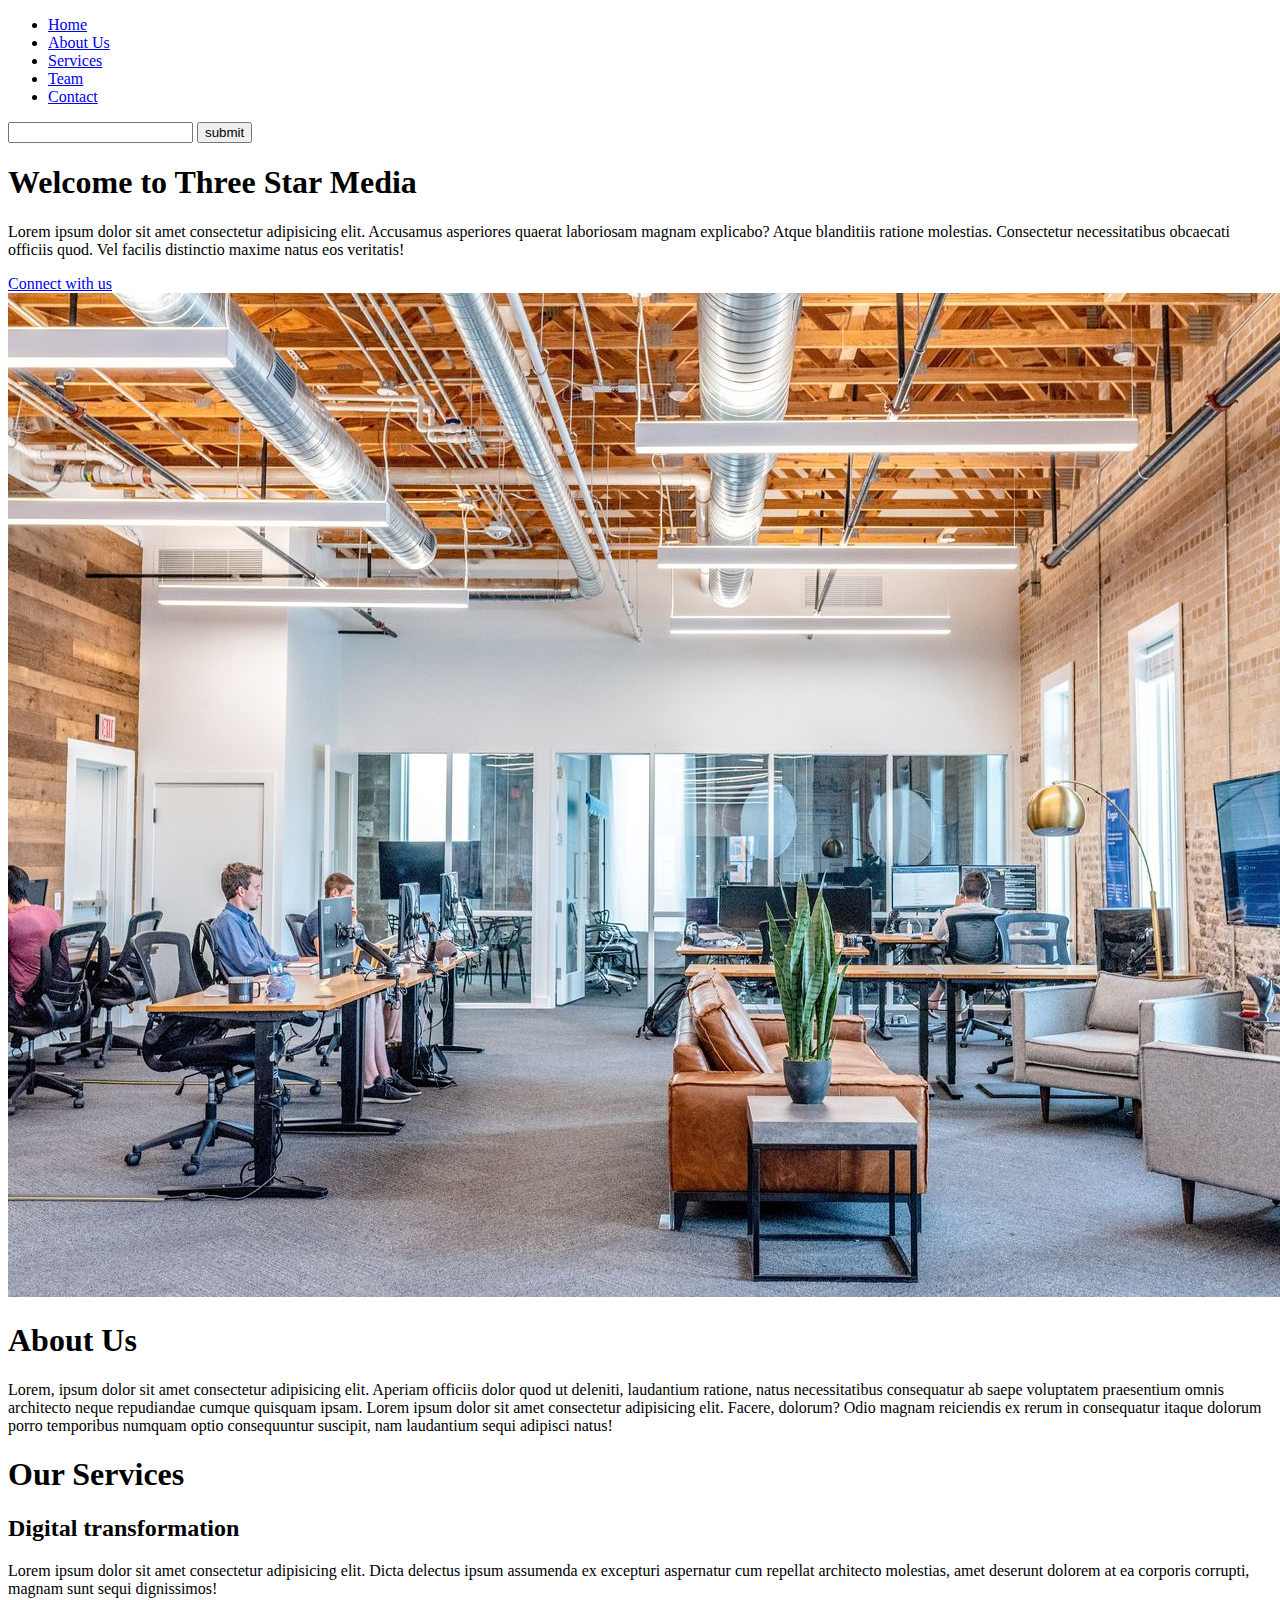
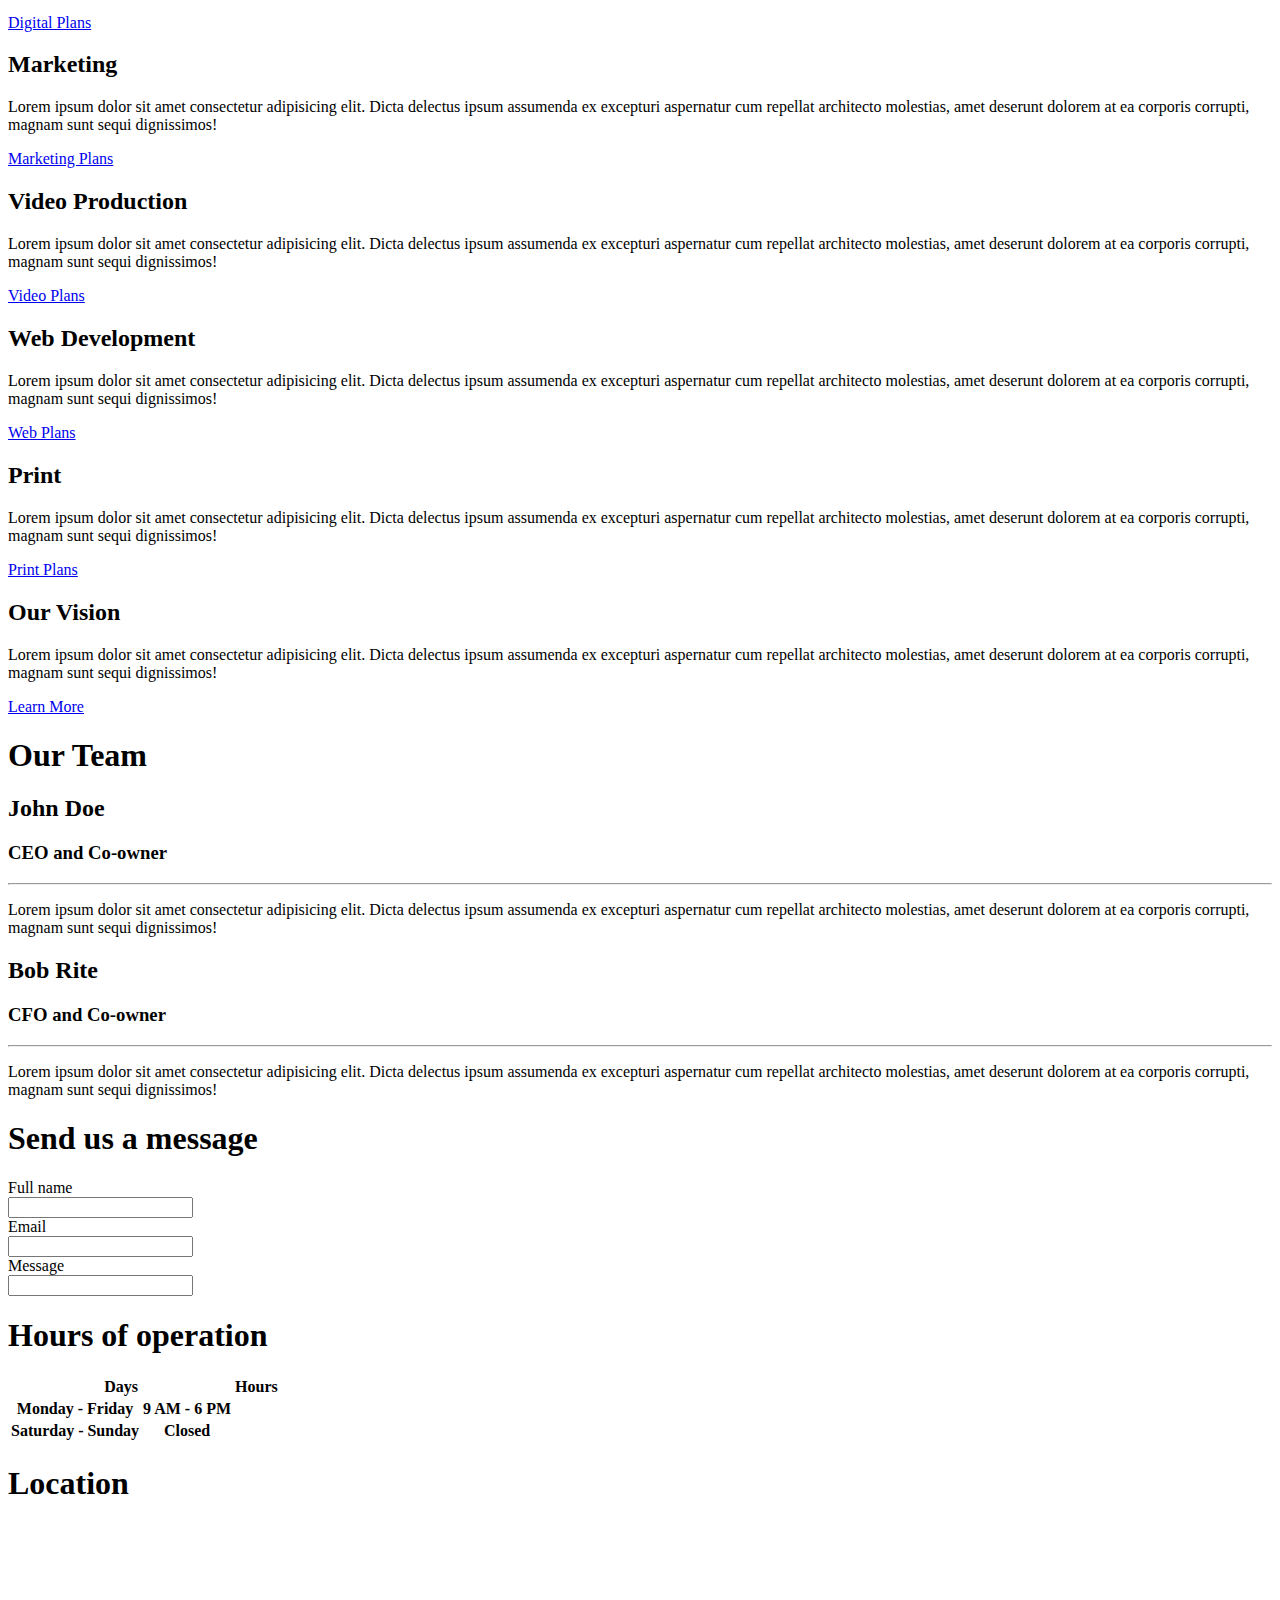
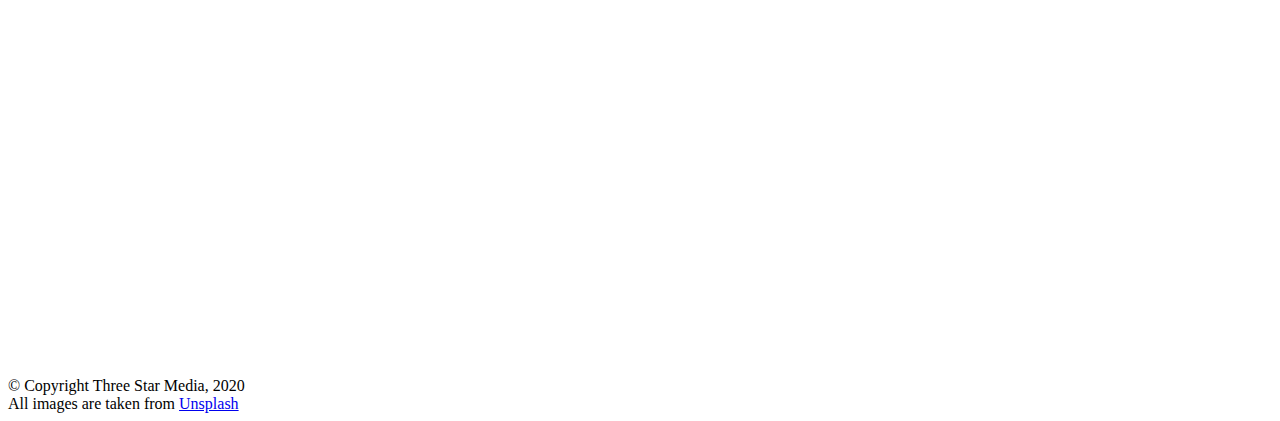
==== final-project/index.html @ 9157e0e3 "Adds map" ====
<!DOCTYPE html>
<html lang="en">
<head>
    <meta charset="UTF-8">
    <meta http-equiv="X-UA-Compatible" content="IE=edge">
    <meta name="viewport" content="width=device-width, initial-scale=1.0">
    <title>Three Star Media</title>
</head>
<link rel="stylesheet" href="css/main.css">
<body>
    <div class="container">
    <header>
        <nav>
            <ul>
                <li>
                    <a href="index.html">Home</a>
                    </li>
                <li>
                    <a href="#about">About Us</a>
                    </li>
                <li>
                    <a href="#service">Services</a>
                </li>
                <li>
                    <a href="#team">Team</a>
                </li>
                <li>
                    <a href="#contact">Contact</a>
                    </li>
            </ul>
        </nav>
        <div class="search">
            <input type="search" name="search" id="">
            <input type="button" value="submit">
        </div>
        <div class="banner">
            <h1>
                Welcome to Three Star Media
            </h1>
            <p>Lorem ipsum dolor sit amet consectetur adipisicing elit. Accusamus asperiores quaerat laboriosam magnam explicabo? Atque blanditiis ratione molestias. Consectetur necessitatibus obcaecati officiis quod. Vel facilis distinctio maxime natus eos veritatis!</p>
            <a href="connect">Connect with us</a>
            <img src="img/main-banner.jpg" alt="A picture of our office">
        </div>
        </header>
        <main>
            <section id="about">
                <h1>
                    About Us
                </h1>
                <p>
                    Lorem, ipsum dolor sit amet consectetur adipisicing elit. Aperiam officiis dolor quod ut deleniti, laudantium ratione, natus necessitatibus consequatur ab saepe voluptatem praesentium omnis architecto neque repudiandae cumque quisquam ipsam.
                    
                    Lorem ipsum dolor sit amet consectetur adipisicing elit. Facere, dolorum? Odio magnam reiciendis ex rerum in consequatur itaque dolorum porro temporibus numquam optio consequuntur suscipit, nam laudantium sequi adipisci natus!
                </p>
            </section>
            <section id="service">
                <h1>
                    Our Services
                </h1>
                <section id="digital">
                <h2>
                    Digital transformation
                </h2>
                <p>
                    Lorem ipsum dolor sit amet consectetur adipisicing elit. Dicta delectus ipsum assumenda ex excepturi aspernatur cum repellat architecto molestias, amet deserunt dolorem at ea corporis corrupti, magnam sunt sequi dignissimos!
                </p>
                <a href="digital.html">Digital Plans</a>
            </section>
            <section id="marketing">
                <h2>
                    Marketing
                </h2>
                <p>
                    Lorem ipsum dolor sit amet consectetur adipisicing elit. Dicta delectus ipsum assumenda ex excepturi aspernatur cum repellat architecto molestias, amet deserunt dolorem at ea corporis corrupti, magnam sunt sequi dignissimos!
                </p>
                <a href="marketing.html">Marketing Plans</a>
            </section>
            <section id="video">
                <h2>
                    Video Production
                </h2>
                <p>
                    Lorem ipsum dolor sit amet consectetur adipisicing elit. Dicta delectus ipsum assumenda ex excepturi aspernatur cum repellat architecto molestias, amet deserunt dolorem at ea corporis corrupti, magnam sunt sequi dignissimos!
                </p>
                <a href="video.html">Video Plans</a>
            </section>
            <section id="web">
                <h2>
                    Web Development
                </h2>
                <p>
                    Lorem ipsum dolor sit amet consectetur adipisicing elit. Dicta delectus ipsum assumenda ex excepturi aspernatur cum repellat architecto molestias, amet deserunt dolorem at ea corporis corrupti, magnam sunt sequi dignissimos!
                </p>
                <a href="web.html">Web Plans</a>
                <section id="print">
                    <h2>
                        Print
                    </h2>
                    <p>
                        Lorem ipsum dolor sit amet consectetur adipisicing elit. Dicta delectus ipsum assumenda ex excepturi aspernatur cum repellat architecto molestias, amet deserunt dolorem at ea corporis corrupti, magnam sunt sequi dignissimos!
                    </p>
                    <a href="print.html">Print Plans</a>
                    <section id="vision">
                        <h2>
                            Our Vision
                        </h2>
                        <p>
                            Lorem ipsum dolor sit amet consectetur adipisicing elit. Dicta delectus ipsum assumenda ex excepturi aspernatur cum repellat architecto molestias, amet deserunt dolorem at ea corporis corrupti, magnam sunt sequi dignissimos!
                        </p>
                        <a href="learn.html">Learn More</a>
                        <section id="team">
                            <h1>
                                Our Team
                            </h1>
                            <section id="CEO">
                            <h2>
                                John Doe
                            </h2>
                            <h3>
                                CEO and Co-owner
                            </h3>
                            <hr>
                            <p>
                                Lorem ipsum dolor sit amet consectetur adipisicing elit. Dicta delectus ipsum assumenda ex excepturi aspernatur cum repellat architecto molestias, amet deserunt dolorem at ea corporis corrupti, magnam sunt sequi dignissimos!
                            </p>
                            </section>
                            <section id="CFO">
                                <h2>
                                    Bob Rite
                                </h2>
                                <h3>
                                    CFO and Co-owner
                                </h3>
                                <hr>
                                <p>
                                    Lorem ipsum dolor sit amet consectetur adipisicing elit. Dicta delectus ipsum assumenda ex excepturi aspernatur cum repellat architecto molestias, amet deserunt dolorem at ea corporis corrupti, magnam sunt sequi dignissimos!
                                </p>
                        </section>
                </section>
                <section id="contact">
                    <h1>
                        Send us a message
                    </h1>
                    <form action="contact.html" method="get">
                        <div>
                            <label for="fullname">Full name</label>
                            <br>
                            <input class="name" type="text" name="fullname" id="fullname" required>
                        </div>
                        <div>
                            <label for="email">Email</label>
                            <br>
                            <input class="email" type="email" name="youremail" id="email" required>
                        </div>
                        <div>
                            <label for="message">Message</label>
                            <br>
                            <input class="message" type="text" name="message" id="message">
                        </div>
                        </form>  
                </section>
                <section>
                    <div class="operation">
                    <h1>
                        Hours of operation
                    </h1>
                    <table>
                        <thead>
                            <tr>
                                <th colspan="2">Days</th>
                                <th rowspan="2">Hours</th>
                            </tr>
                        </thead>
                        <tbody>
                            <tr>
                                <th>Monday - Friday</th>
                                <th>9 AM - 6 PM</th>
                            </tr>
                            <tr>
                                <th>Saturday - Sunday</th>
                                <th>Closed</th>
                            </tr>
                        </tbody>
                    </table>
                    </div>
                </section>
                <section>
                    <div class="location">
                    <h1>
                        Location
                    </h1>
                    <div class="map">
                        <iframe src="https://www.google.com/maps/embed?pb=!1m18!1m12!1m3!1d11215.778950128877!2d-75.77244626044919!3d45.3499278!2m3!1f0!2f0!3f0!3m2!1i1024!2i768!4f13.1!3m3!1m2!1s0x4cce0718cc4a6ad7%3A0xc6cc467725843e2b!2sAlgonquin%20College%20Ottawa%20Campus!5e0!3m2!1sen!2sca!4v1680029741492!5m2!1sen!2sca" width="600" height="450" style="border:0;" allowfullscreen="" loading="lazy" referrerpolicy="no-referrer-when-downgrade"></iframe>
                    </div> 
                </div>
                </section>
            </section>
        </main>
</div>
</body>
<footer>
    &copy; Copyright Three Star Media, 2020
    <br>
    All images are taken from <a href="unsplash.com">Unsplash</a>
</footer>
</html>
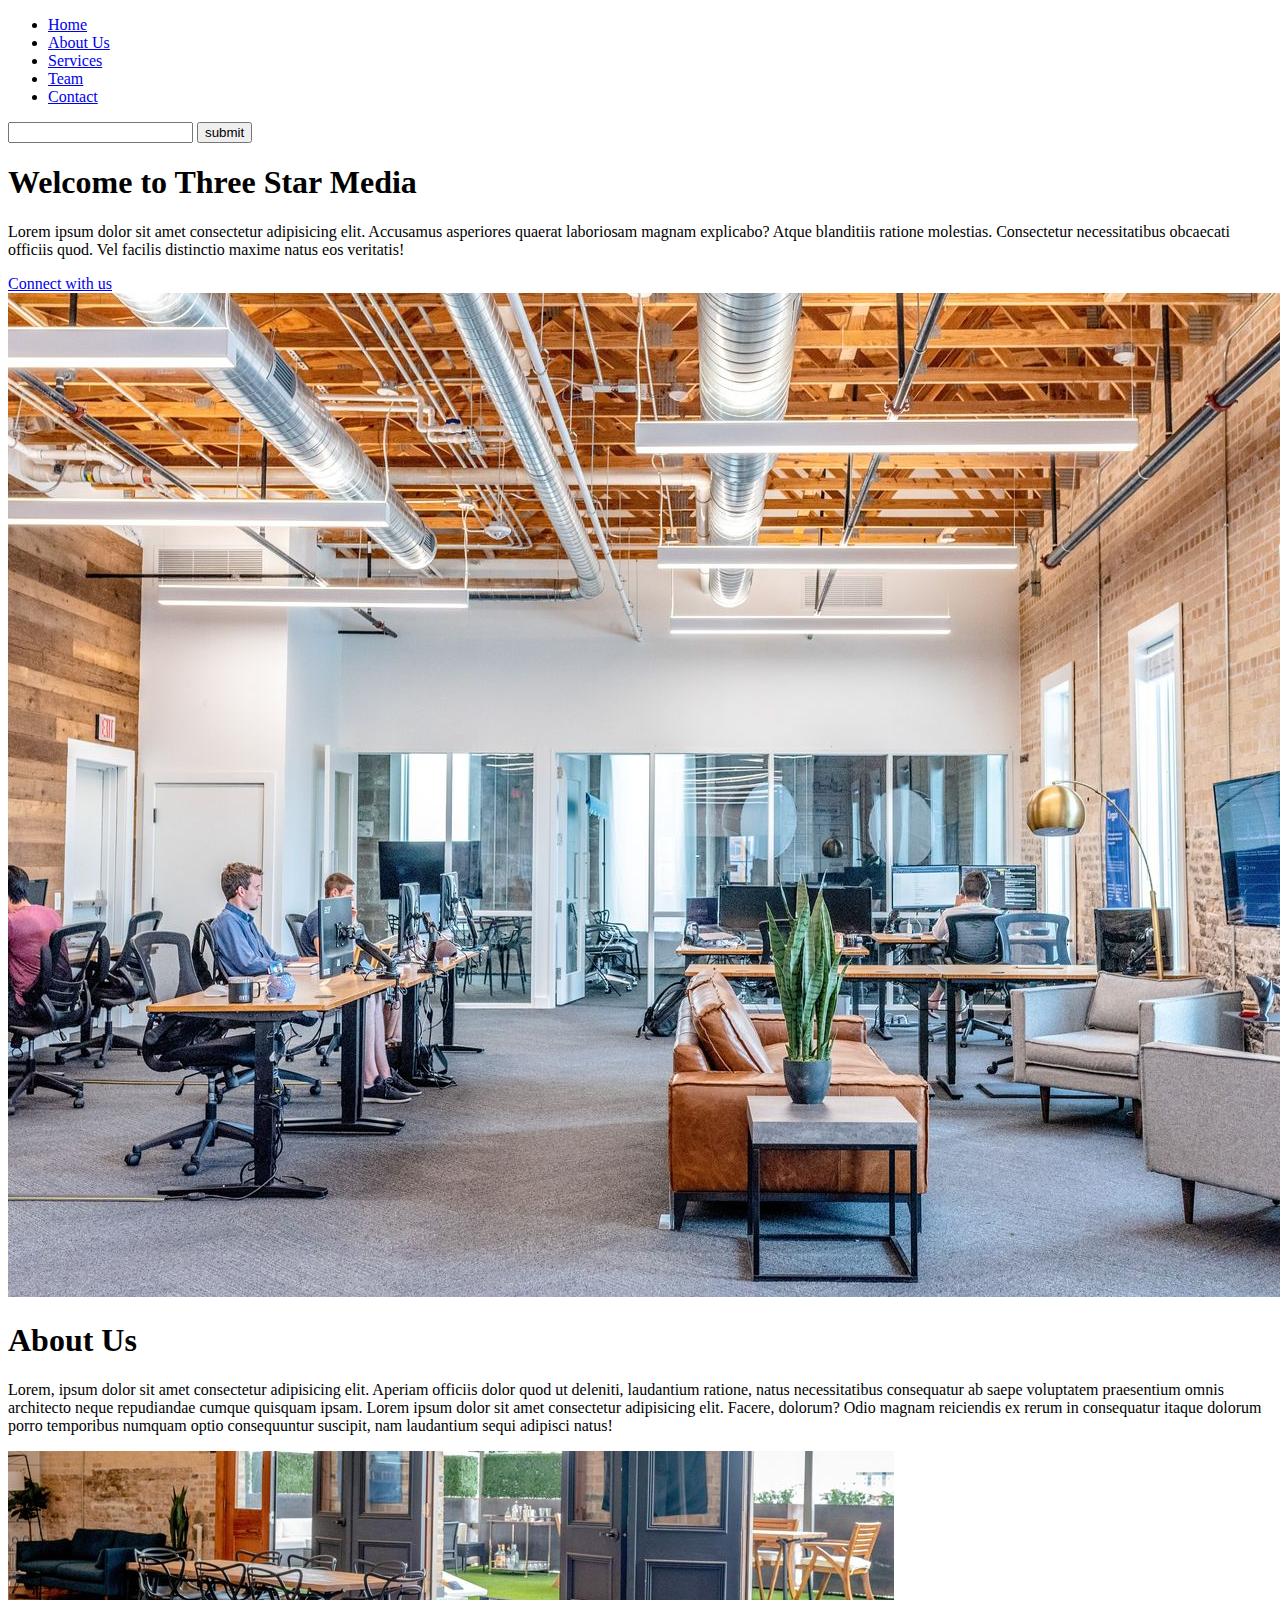
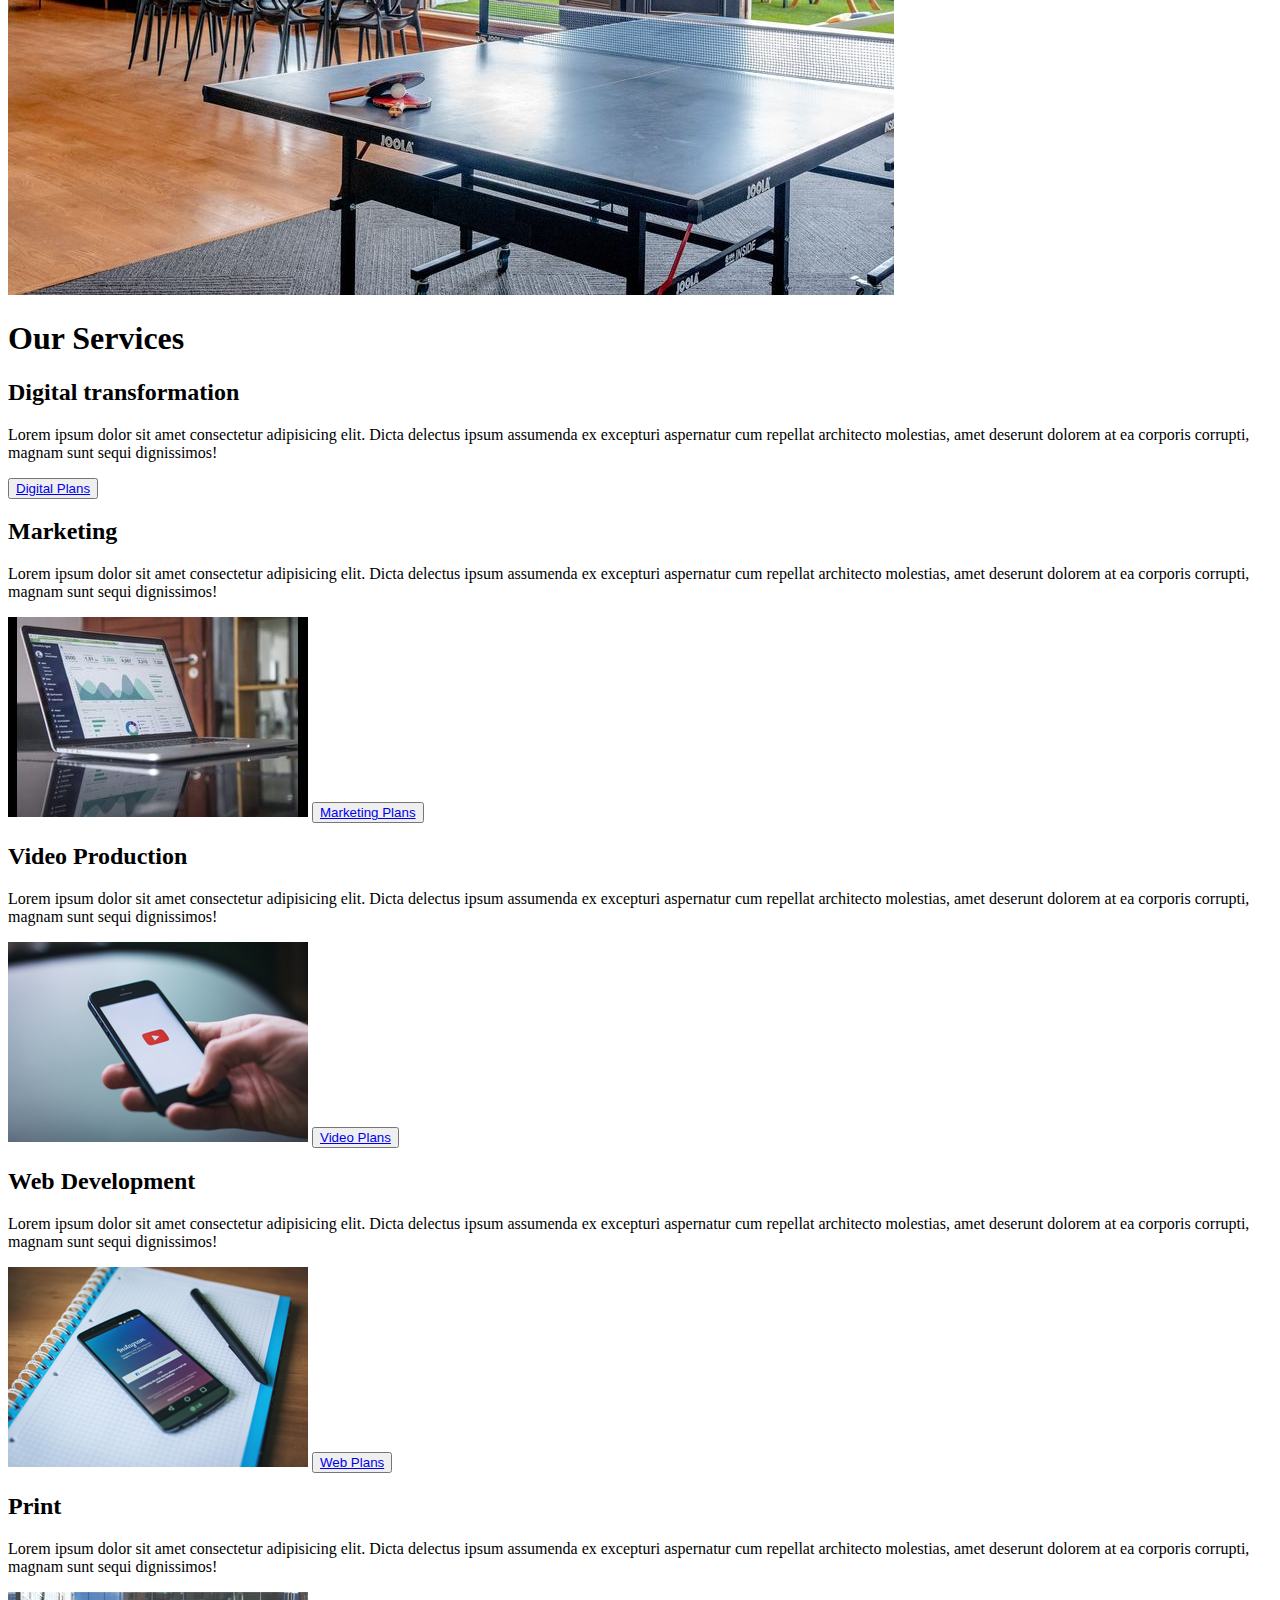
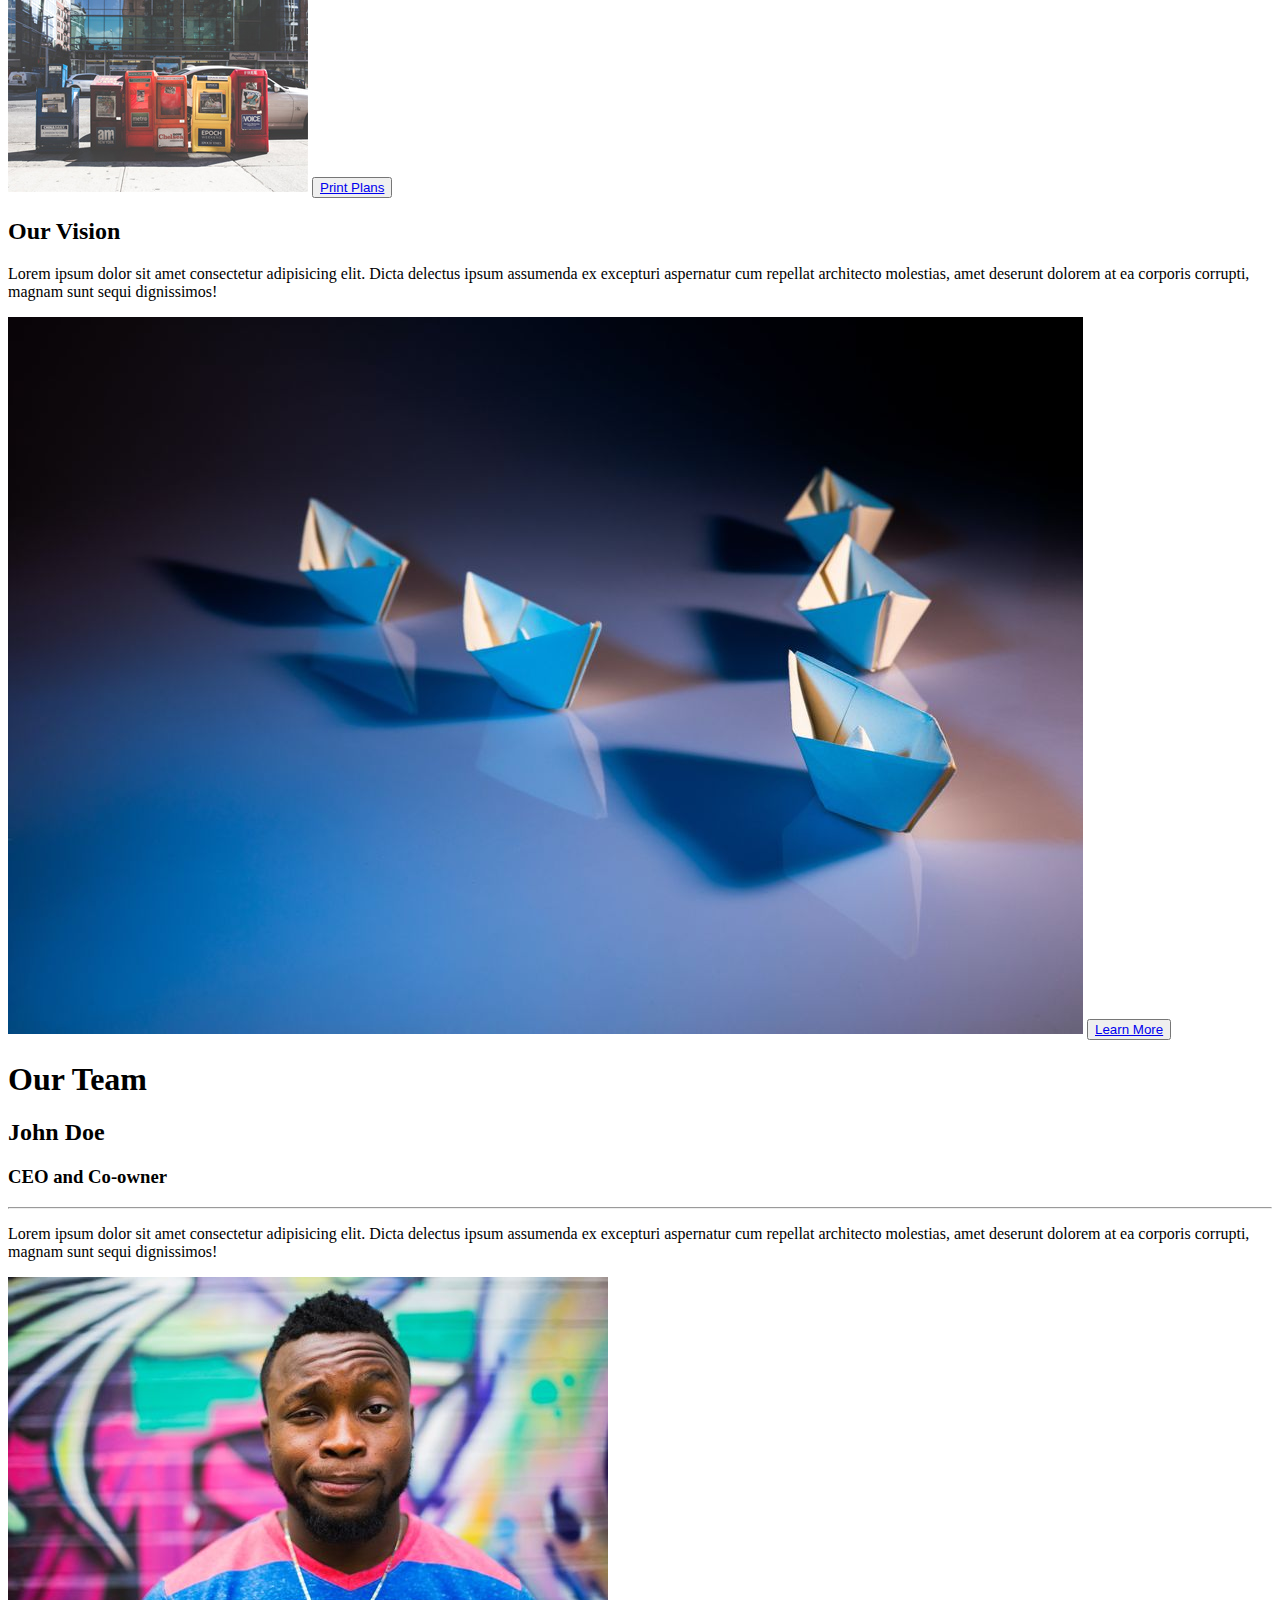
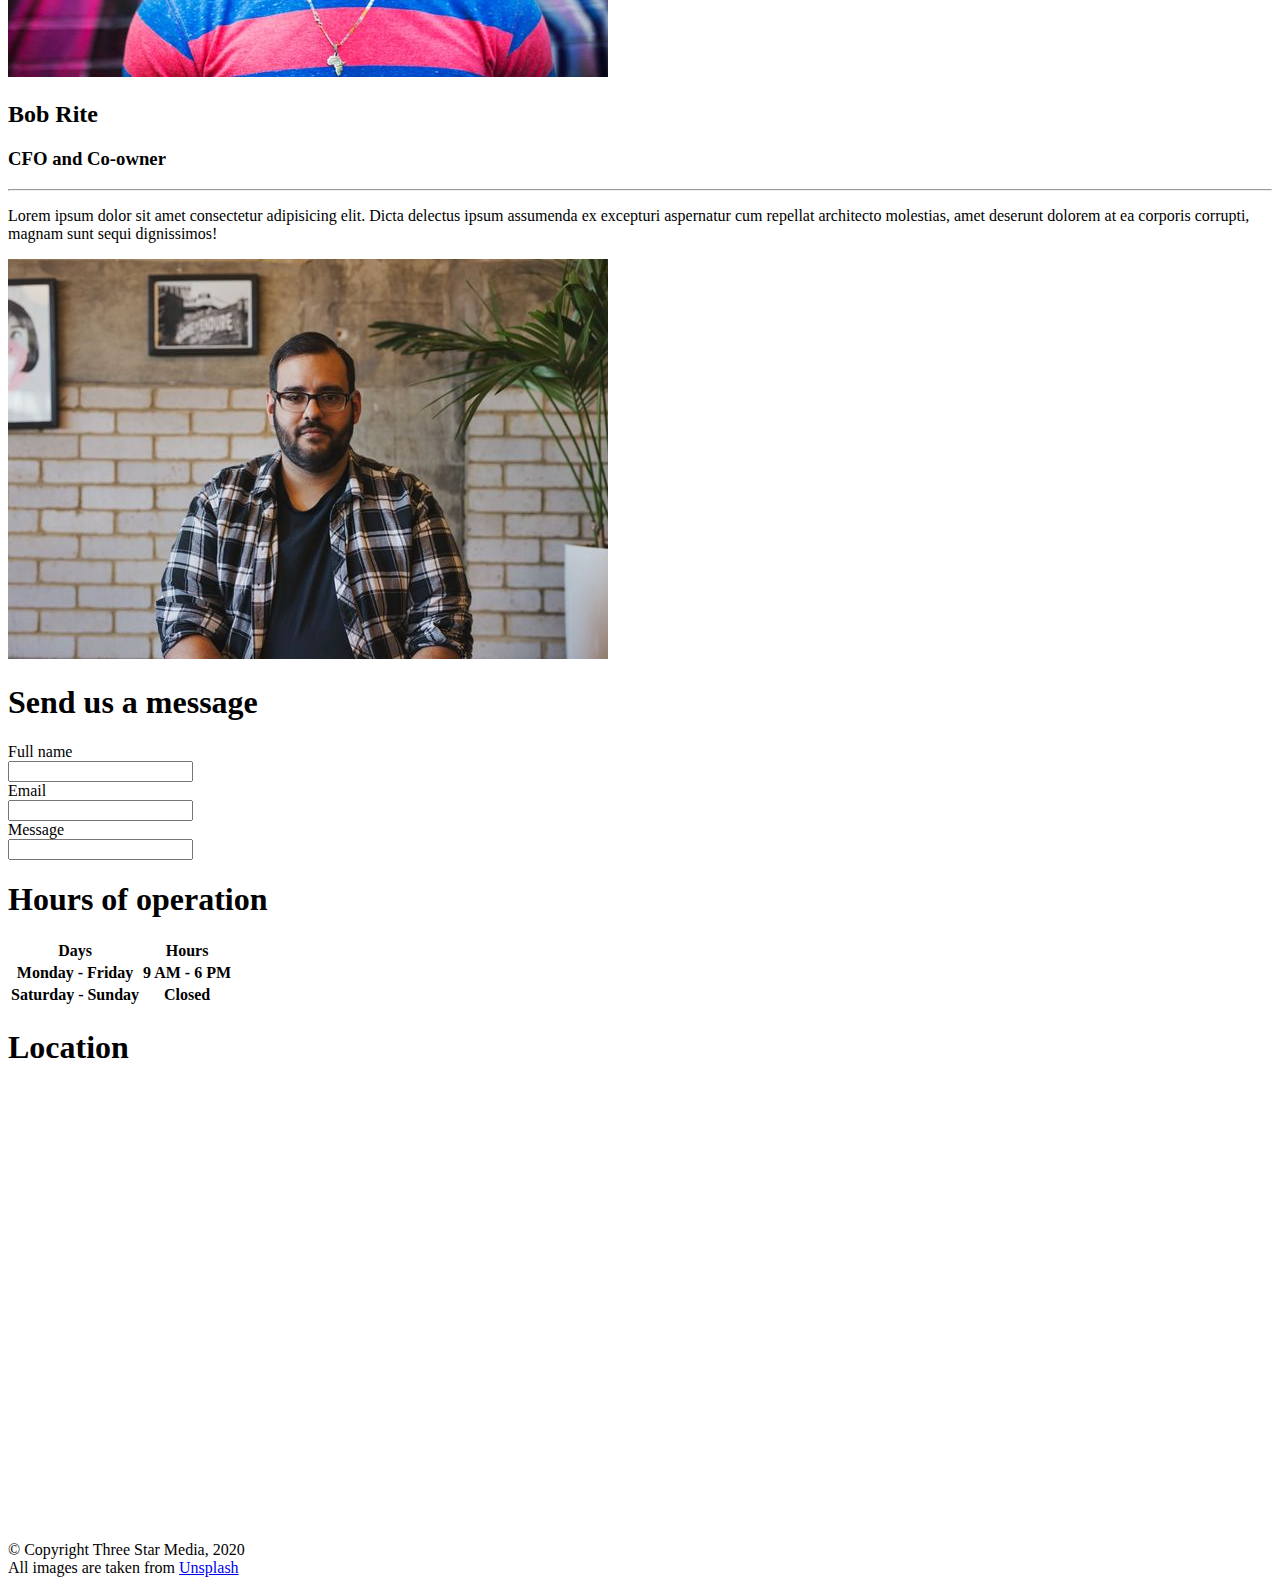
==== commit 87595361: "Adds images" ====
--- a/final-project/index.html
+++ b/final-project/index.html
@@ -52,6 +52,7 @@
                     
                     Lorem ipsum dolor sit amet consectetur adipisicing elit. Facere, dolorum? Odio magnam reiciendis ex rerum in consequatur itaque dolorum porro temporibus numquam optio consequuntur suscipit, nam laudantium sequi adipisci natus!
                 </p>
+                <img src="img/about-us.jpg" alt="About us">
             </section>
             <section id="service">
                 <h1>
@@ -64,7 +65,7 @@
                 <p>
                     Lorem ipsum dolor sit amet consectetur adipisicing elit. Dicta delectus ipsum assumenda ex excepturi aspernatur cum repellat architecto molestias, amet deserunt dolorem at ea corporis corrupti, magnam sunt sequi dignissimos!
                 </p>
-                <a href="digital.html">Digital Plans</a>
+                <button><a href="digital.html">Digital Plans</a></button>
             </section>
             <section id="marketing">
                 <h2>
@@ -73,7 +74,8 @@
                 <p>
                     Lorem ipsum dolor sit amet consectetur adipisicing elit. Dicta delectus ipsum assumenda ex excepturi aspernatur cum repellat architecto molestias, amet deserunt dolorem at ea corporis corrupti, magnam sunt sequi dignissimos!
                 </p>
-                <a href="marketing.html">Marketing Plans</a>
+                <img src="img/marketing.jpg" alt="marketing">
+                <button><a href="marketing.html">Marketing Plans</a></button>
             </section>
             <section id="video">
                 <h2>
@@ -82,7 +84,8 @@
                 <p>
                     Lorem ipsum dolor sit amet consectetur adipisicing elit. Dicta delectus ipsum assumenda ex excepturi aspernatur cum repellat architecto molestias, amet deserunt dolorem at ea corporis corrupti, magnam sunt sequi dignissimos!
                 </p>
-                <a href="video.html">Video Plans</a>
+                <img src="img/video.jpg" alt="video">
+                <button><a href="video.html">Video Plans</a></button>
             </section>
             <section id="web">
                 <h2>
@@ -91,7 +94,8 @@
                 <p>
                     Lorem ipsum dolor sit amet consectetur adipisicing elit. Dicta delectus ipsum assumenda ex excepturi aspernatur cum repellat architecto molestias, amet deserunt dolorem at ea corporis corrupti, magnam sunt sequi dignissimos!
                 </p>
-                <a href="web.html">Web Plans</a>
+                <img src="img/web.jpg" alt="web">
+                <button><a href="web.html">Web Plans</a></button>
                 <section id="print">
                     <h2>
                         Print
@@ -99,7 +103,8 @@
                     <p>
                         Lorem ipsum dolor sit amet consectetur adipisicing elit. Dicta delectus ipsum assumenda ex excepturi aspernatur cum repellat architecto molestias, amet deserunt dolorem at ea corporis corrupti, magnam sunt sequi dignissimos!
                     </p>
-                    <a href="print.html">Print Plans</a>
+                    <img src="img/print.jpg" alt="print">
+                    <button><a href="print.html">Print Plans</a></button>
                     <section id="vision">
                         <h2>
                             Our Vision
@@ -107,7 +112,8 @@
                         <p>
                             Lorem ipsum dolor sit amet consectetur adipisicing elit. Dicta delectus ipsum assumenda ex excepturi aspernatur cum repellat architecto molestias, amet deserunt dolorem at ea corporis corrupti, magnam sunt sequi dignissimos!
                         </p>
-                        <a href="learn.html">Learn More</a>
+                        <img src="img/vision.jpg" alt="vision">
+                        <button><a href="learn.html">Learn More</a></button>
                         <section id="team">
                             <h1>
                                 Our Team
@@ -123,6 +129,7 @@
                             <p>
                                 Lorem ipsum dolor sit amet consectetur adipisicing elit. Dicta delectus ipsum assumenda ex excepturi aspernatur cum repellat architecto molestias, amet deserunt dolorem at ea corporis corrupti, magnam sunt sequi dignissimos!
                             </p>
+                            <img src="img/john.jpg" alt="A picture of John Doe">
                             </section>
                             <section id="CFO">
                                 <h2>
@@ -135,6 +142,7 @@
                                 <p>
                                     Lorem ipsum dolor sit amet consectetur adipisicing elit. Dicta delectus ipsum assumenda ex excepturi aspernatur cum repellat architecto molestias, amet deserunt dolorem at ea corporis corrupti, magnam sunt sequi dignissimos!
                                 </p>
+                                <img src="img/bob.jpg" alt="A picture of Bob Rite">
                         </section>
                 </section>
                 <section id="contact">
@@ -167,8 +175,8 @@
                     <table>
                         <thead>
                             <tr>
-                                <th colspan="2">Days</th>
-                                <th rowspan="2">Hours</th>
+                                <th>Days</th>
+                                <th>Hours</th>
                             </tr>
                         </thead>
                         <tbody>
@@ -199,9 +207,11 @@
 </div>
 </body>
 <footer>
+    <div class="copyright">
     &copy; Copyright Three Star Media, 2020
     <br>
     All images are taken from <a href="unsplash.com">Unsplash</a>
+</div>
 </footer>
 </html>
 
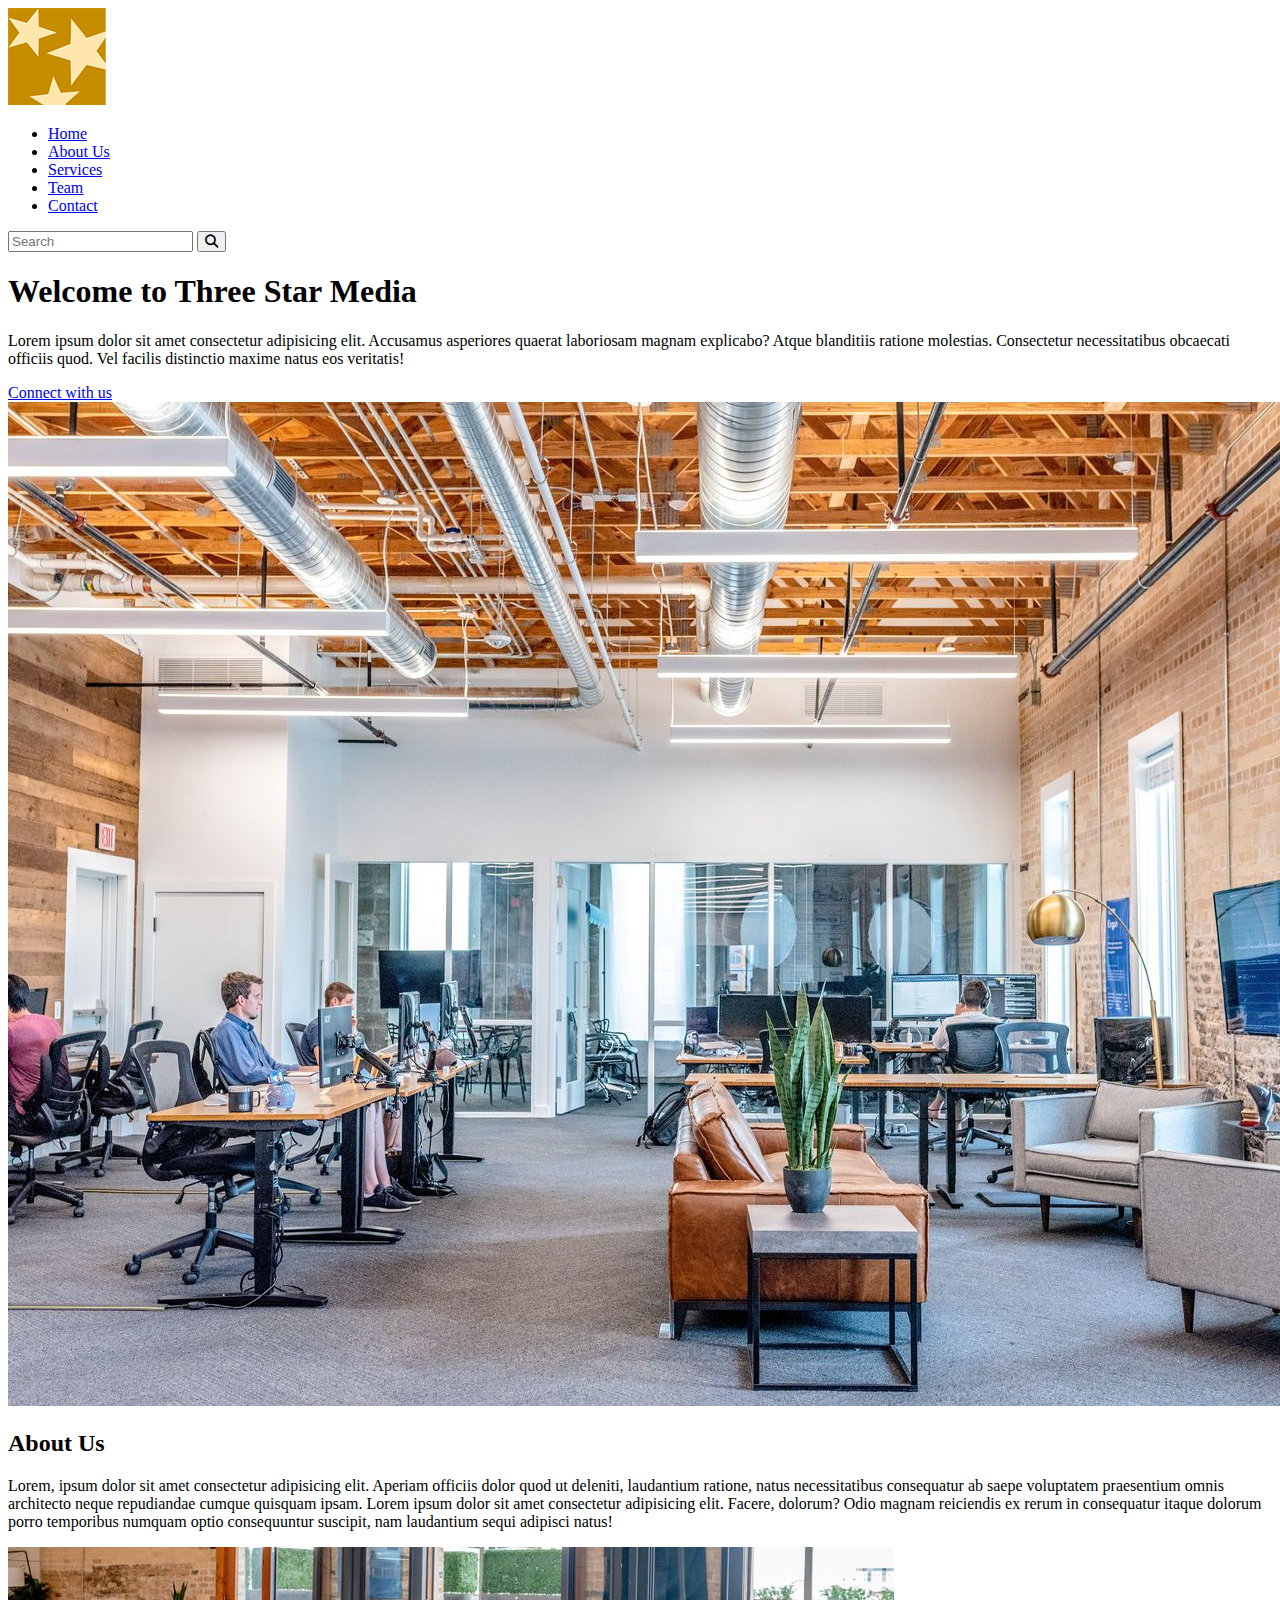
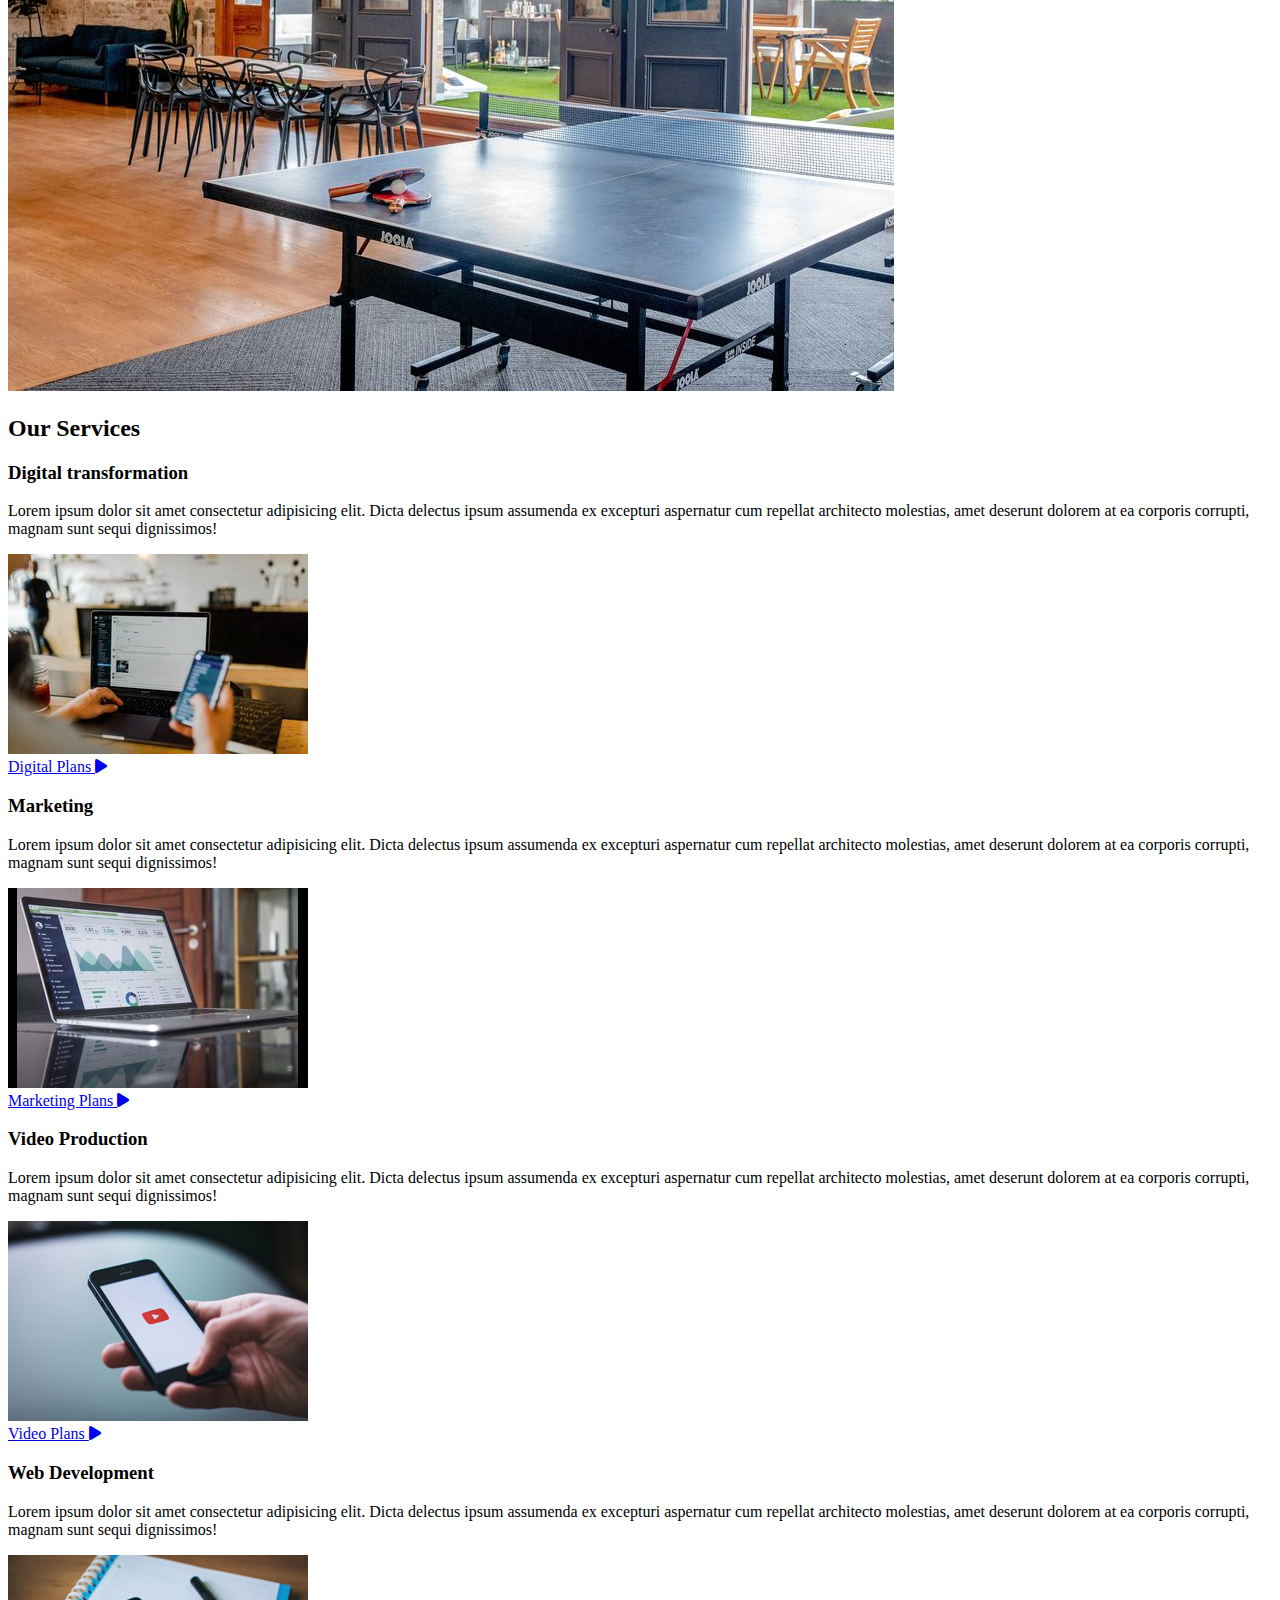
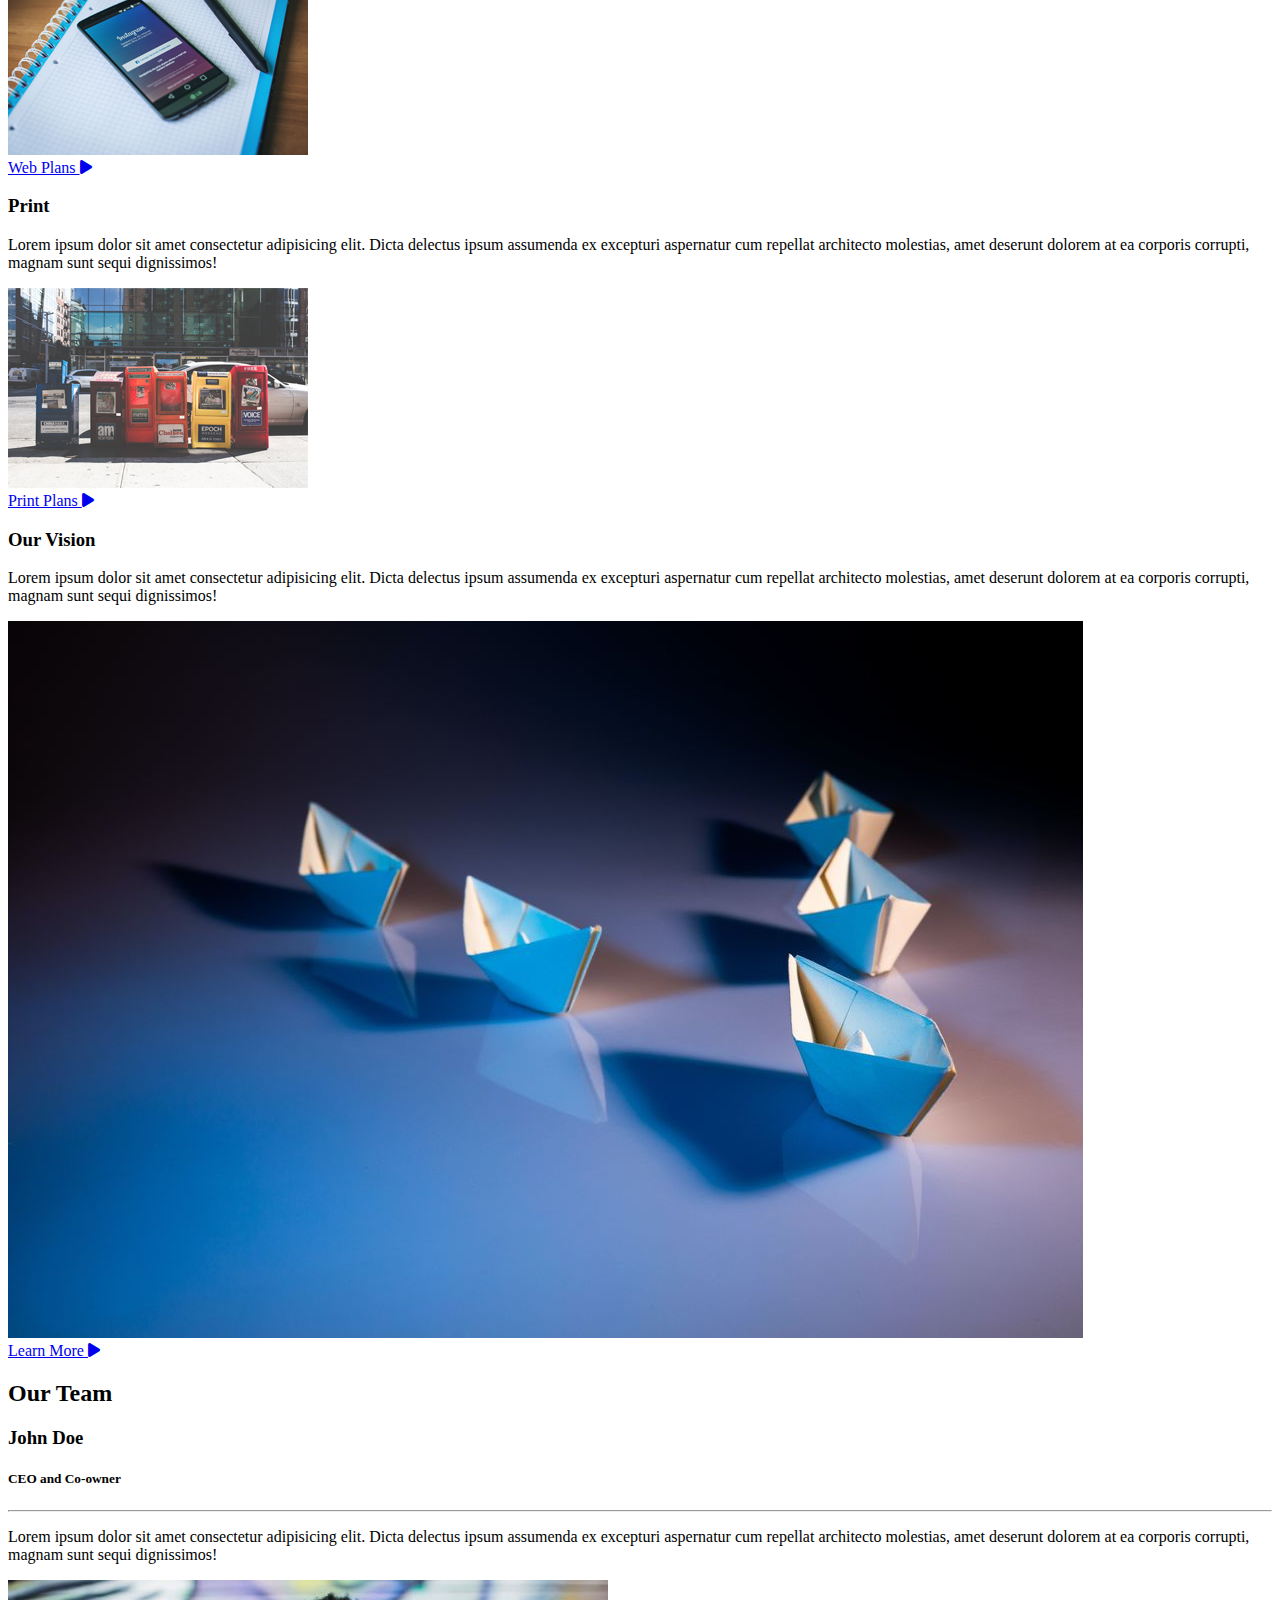
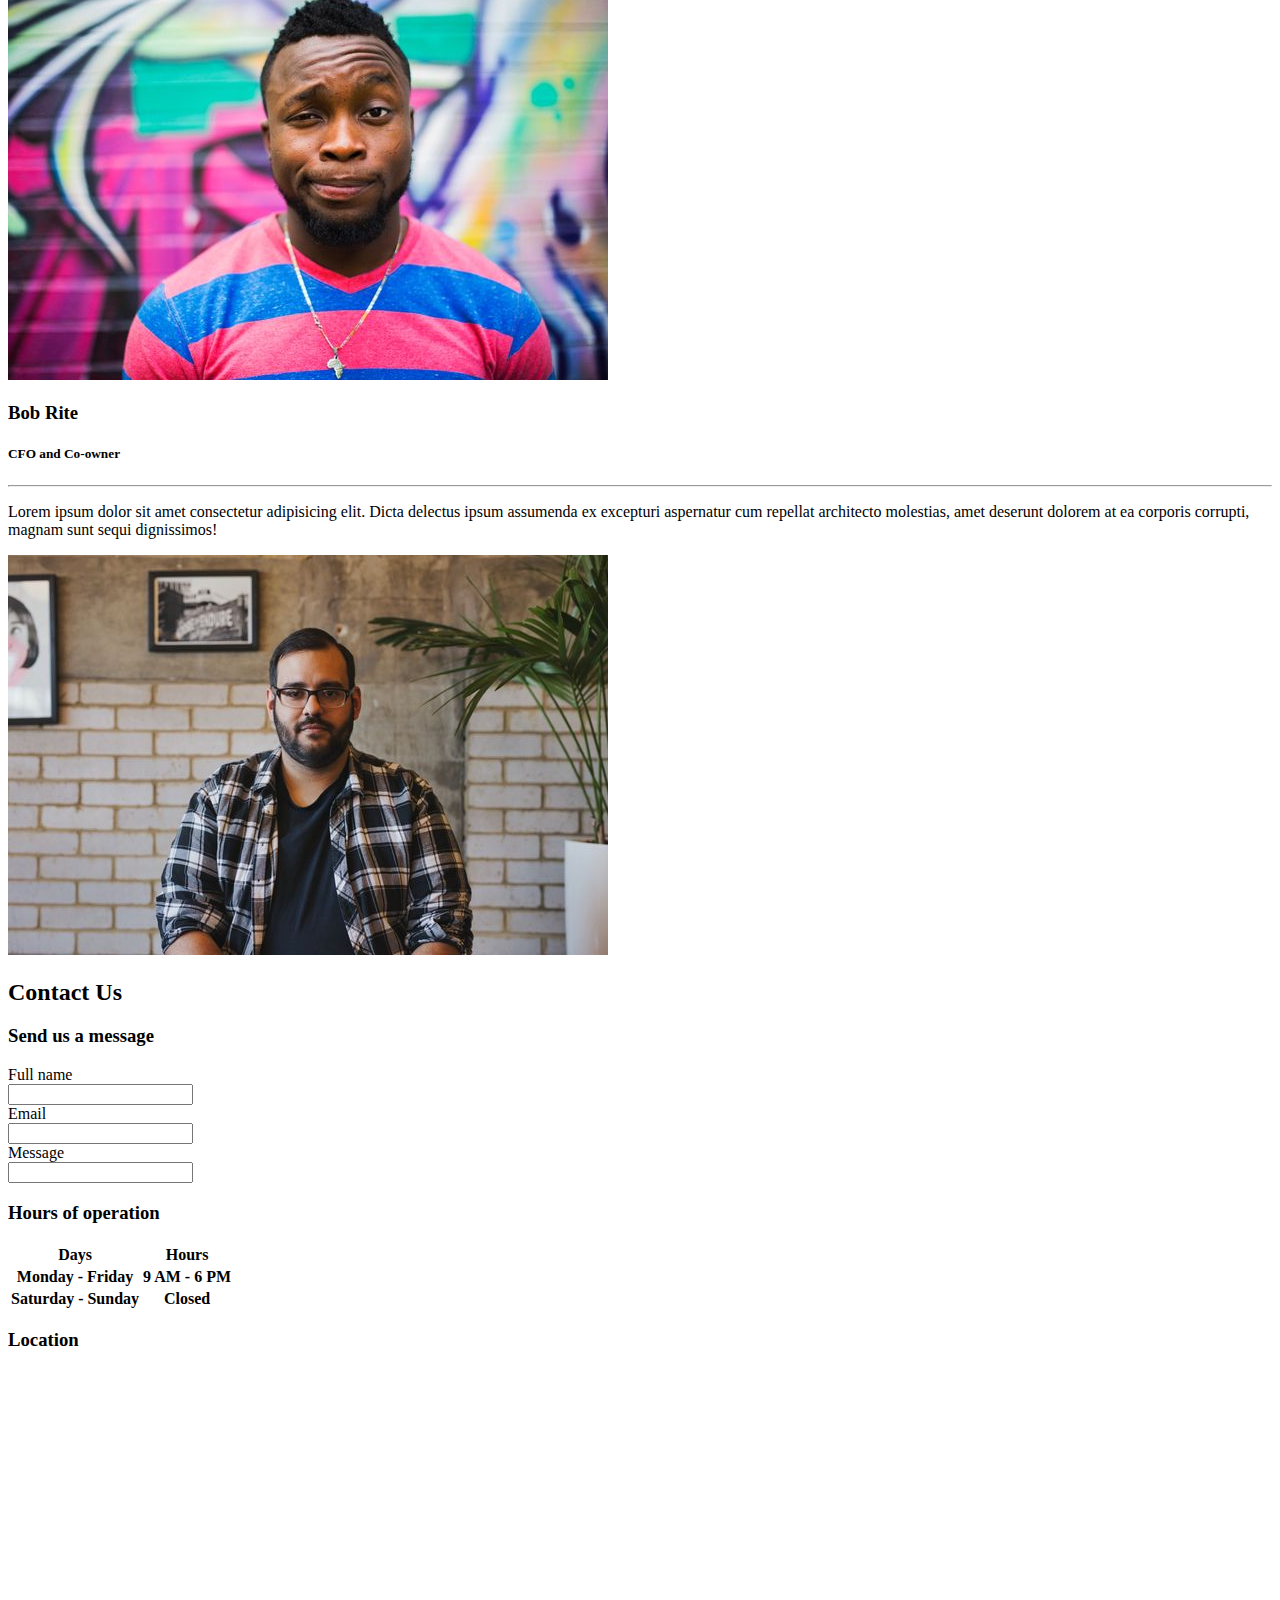
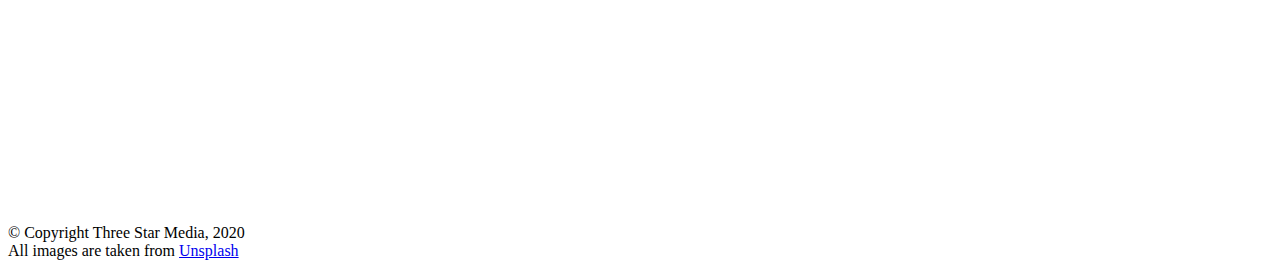
==== commit 6cbb387d: "Adds icons" ====
--- a/final-project/index.html
+++ b/final-project/index.html
@@ -4,14 +4,21 @@
     <meta charset="UTF-8">
     <meta http-equiv="X-UA-Compatible" content="IE=edge">
     <meta name="viewport" content="width=device-width, initial-scale=1.0">
+    <!-- Icon Link Styles -->
+<link rel="stylesheet" href="https://cdnjs.cloudflare.com/ajax/libs/font-awesome/6.4.0/css/all.min.css">
     <title>Three Star Media</title>
 </head>
+<!-- Custom Styles -->
 <link rel="stylesheet" href="css/main.css">
 <body>
     <div class="container">
     <header>
         <nav>
-            <ul>
+            <div class="logo">
+                <a href="index.html"><img src="images/logo.png" alt="Three Star Media Logo">
+                </a>
+            </div>
+            <ul class="navList">
                 <li>
                     <a href="index.html">Home</a>
                     </li>
@@ -30,8 +37,8 @@
             </ul>
         </nav>
         <div class="search">
-            <input type="search" name="search" id="">
-            <input type="button" value="submit">
+            <input type="text" placeholder="Search">
+            <button type="submit"><i class="fa-solid fa-magnifying-glass"></i></button>
         </div>
         <div class="banner">
             <h1>
@@ -39,116 +46,127 @@
             </h1>
             <p>Lorem ipsum dolor sit amet consectetur adipisicing elit. Accusamus asperiores quaerat laboriosam magnam explicabo? Atque blanditiis ratione molestias. Consectetur necessitatibus obcaecati officiis quod. Vel facilis distinctio maxime natus eos veritatis!</p>
             <a href="connect">Connect with us</a>
-            <img src="img/main-banner.jpg" alt="A picture of our office">
+            <img src="images/main-banner.jpg" alt="A picture of our office">
         </div>
         </header>
         <main>
             <section id="about">
-                <h1>
+                <h2>
                     About Us
-                </h1>
+                </h2>
                 <p>
                     Lorem, ipsum dolor sit amet consectetur adipisicing elit. Aperiam officiis dolor quod ut deleniti, laudantium ratione, natus necessitatibus consequatur ab saepe voluptatem praesentium omnis architecto neque repudiandae cumque quisquam ipsam.
                     
                     Lorem ipsum dolor sit amet consectetur adipisicing elit. Facere, dolorum? Odio magnam reiciendis ex rerum in consequatur itaque dolorum porro temporibus numquam optio consequuntur suscipit, nam laudantium sequi adipisci natus!
                 </p>
-                <img src="img/about-us.jpg" alt="About us">
+                <img src="images/about-us.jpg" alt="About us">
             </section>
             <section id="service">
-                <h1>
+                <h2>
                     Our Services
-                </h1>
+                </h2>
                 <section id="digital">
-                <h2>
+                <h3>
                     Digital transformation
-                </h2>
-                <p>
-                    Lorem ipsum dolor sit amet consectetur adipisicing elit. Dicta delectus ipsum assumenda ex excepturi aspernatur cum repellat architecto molestias, amet deserunt dolorem at ea corporis corrupti, magnam sunt sequi dignissimos!
-                </p>
-                <button><a href="digital.html">Digital Plans</a></button>
+                </h3>
+                <p>
+                    Lorem ipsum dolor sit amet consectetur adipisicing elit. Dicta delectus ipsum assumenda ex excepturi aspernatur cum repellat architecto molestias, amet deserunt dolorem at ea corporis corrupti, magnam sunt sequi dignissimos!
+                </p>
+                <img src="images/digital.jpg" alt="digital">
+                <br>
+                <a href="digital.html" class="anchorTag">Digital Plans <i class="fa-sharp fa-solid fa-play"></i></a>
             </section>
             <section id="marketing">
-                <h2>
+                <h3>
                     Marketing
-                </h2>
-                <p>
-                    Lorem ipsum dolor sit amet consectetur adipisicing elit. Dicta delectus ipsum assumenda ex excepturi aspernatur cum repellat architecto molestias, amet deserunt dolorem at ea corporis corrupti, magnam sunt sequi dignissimos!
-                </p>
-                <img src="img/marketing.jpg" alt="marketing">
-                <button><a href="marketing.html">Marketing Plans</a></button>
+                </h3>
+                <p>
+                    Lorem ipsum dolor sit amet consectetur adipisicing elit. Dicta delectus ipsum assumenda ex excepturi aspernatur cum repellat architecto molestias, amet deserunt dolorem at ea corporis corrupti, magnam sunt sequi dignissimos!
+                </p>
+                <img src="images/marketing.jpg" alt="marketing">
+                <br>
+                <a href="marketing.html" class="anchorTag">Marketing Plans <i class="fa-sharp fa-solid fa-play"></i></a>
             </section>
             <section id="video">
-                <h2>
+                <h3>
                     Video Production
-                </h2>
-                <p>
-                    Lorem ipsum dolor sit amet consectetur adipisicing elit. Dicta delectus ipsum assumenda ex excepturi aspernatur cum repellat architecto molestias, amet deserunt dolorem at ea corporis corrupti, magnam sunt sequi dignissimos!
-                </p>
-                <img src="img/video.jpg" alt="video">
-                <button><a href="video.html">Video Plans</a></button>
+                </h3>
+                <p>
+                    Lorem ipsum dolor sit amet consectetur adipisicing elit. Dicta delectus ipsum assumenda ex excepturi aspernatur cum repellat architecto molestias, amet deserunt dolorem at ea corporis corrupti, magnam sunt sequi dignissimos!
+                </p>
+                <img src="images/video.jpg" alt="video">
+                <br>
+                <a href="video.html" class="anchorTag">Video Plans <i class="fa-sharp fa-solid fa-play"></i></a>
             </section>
             <section id="web">
-                <h2>
+                <h3>
                     Web Development
-                </h2>
-                <p>
-                    Lorem ipsum dolor sit amet consectetur adipisicing elit. Dicta delectus ipsum assumenda ex excepturi aspernatur cum repellat architecto molestias, amet deserunt dolorem at ea corporis corrupti, magnam sunt sequi dignissimos!
-                </p>
-                <img src="img/web.jpg" alt="web">
-                <button><a href="web.html">Web Plans</a></button>
+                </h3>
+                <p>
+                    Lorem ipsum dolor sit amet consectetur adipisicing elit. Dicta delectus ipsum assumenda ex excepturi aspernatur cum repellat architecto molestias, amet deserunt dolorem at ea corporis corrupti, magnam sunt sequi dignissimos!
+                </p>
+                <img src="images/web.jpg" alt="web">
+                <br>
+                <a href="web.html" class="anchorTag">Web Plans <i class="fa-sharp fa-solid fa-play"></i></a>
                 <section id="print">
-                    <h2>
+                    <h3>
                         Print
-                    </h2>
+                    </h3>
                     <p>
                         Lorem ipsum dolor sit amet consectetur adipisicing elit. Dicta delectus ipsum assumenda ex excepturi aspernatur cum repellat architecto molestias, amet deserunt dolorem at ea corporis corrupti, magnam sunt sequi dignissimos!
                     </p>
-                    <img src="img/print.jpg" alt="print">
-                    <button><a href="print.html">Print Plans</a></button>
+                    <img src="images/print.jpg" alt="print">
+                    <br>
+                    <a href="print.html" class="anchorTag">Print Plans
+                        <i class="fa-sharp fa-solid fa-play"></i></a>
                     <section id="vision">
-                        <h2>
+                        <h3>
                             Our Vision
-                        </h2>
+                        </h3>
                         <p>
                             Lorem ipsum dolor sit amet consectetur adipisicing elit. Dicta delectus ipsum assumenda ex excepturi aspernatur cum repellat architecto molestias, amet deserunt dolorem at ea corporis corrupti, magnam sunt sequi dignissimos!
                         </p>
-                        <img src="img/vision.jpg" alt="vision">
-                        <button><a href="learn.html">Learn More</a></button>
+                        <img src="images/vision.jpg" alt="vision">
+                        <br>
+                        <a href="learn.html" class="anchorTag">Learn More <i class="fa-sharp fa-solid fa-play"></i></a>
                         <section id="team">
-                            <h1>
+                            <h2>
                                 Our Team
-                            </h1>
+                            </h2>
                             <section id="CEO">
-                            <h2>
+                            <h3>
                                 John Doe
-                            </h2>
-                            <h3>
+                            </h3>
+                            <h5>
                                 CEO and Co-owner
-                            </h3>
+                            </h5>
                             <hr>
                             <p>
                                 Lorem ipsum dolor sit amet consectetur adipisicing elit. Dicta delectus ipsum assumenda ex excepturi aspernatur cum repellat architecto molestias, amet deserunt dolorem at ea corporis corrupti, magnam sunt sequi dignissimos!
                             </p>
-                            <img src="img/john.jpg" alt="A picture of John Doe">
+                            <img src="images/john.jpg" alt="A picture of John Doe">
                             </section>
                             <section id="CFO">
-                                <h2>
+                                <h3>
                                     Bob Rite
-                                </h2>
-                                <h3>
+                                </h3>
+                                <h5>
                                     CFO and Co-owner
-                                </h3>
+                                </h5>
                                 <hr>
                                 <p>
                                     Lorem ipsum dolor sit amet consectetur adipisicing elit. Dicta delectus ipsum assumenda ex excepturi aspernatur cum repellat architecto molestias, amet deserunt dolorem at ea corporis corrupti, magnam sunt sequi dignissimos!
                                 </p>
-                                <img src="img/bob.jpg" alt="A picture of Bob Rite">
+                                <img src="images/bob.jpg" alt="A picture of Bob Rite">
                         </section>
                 </section>
                 <section id="contact">
-                    <h1>
+                    <h2>
+                        Contact Us
+                    </h2>
+                    <h3>
                         Send us a message
-                    </h1>
+                    </h3>
                     <form action="contact.html" method="get">
                         <div>
                             <label for="fullname">Full name</label>
@@ -169,9 +187,9 @@
                 </section>
                 <section>
                     <div class="operation">
-                    <h1>
+                    <h3>
                         Hours of operation
-                    </h1>
+                    </h3>
                     <table>
                         <thead>
                             <tr>
@@ -194,9 +212,9 @@
                 </section>
                 <section>
                     <div class="location">
-                    <h1>
+                    <h3>
                         Location
-                    </h1>
+                    </h3>
                     <div class="map">
                         <iframe src="https://www.google.com/maps/embed?pb=!1m18!1m12!1m3!1d11215.778950128877!2d-75.77244626044919!3d45.3499278!2m3!1f0!2f0!3f0!3m2!1i1024!2i768!4f13.1!3m3!1m2!1s0x4cce0718cc4a6ad7%3A0xc6cc467725843e2b!2sAlgonquin%20College%20Ottawa%20Campus!5e0!3m2!1sen!2sca!4v1680029741492!5m2!1sen!2sca" width="600" height="450" style="border:0;" allowfullscreen="" loading="lazy" referrerpolicy="no-referrer-when-downgrade"></iframe>
                     </div> 
@@ -213,5 +231,4 @@
     All images are taken from <a href="unsplash.com">Unsplash</a>
 </div>
 </footer>
-</html>
-
+</html>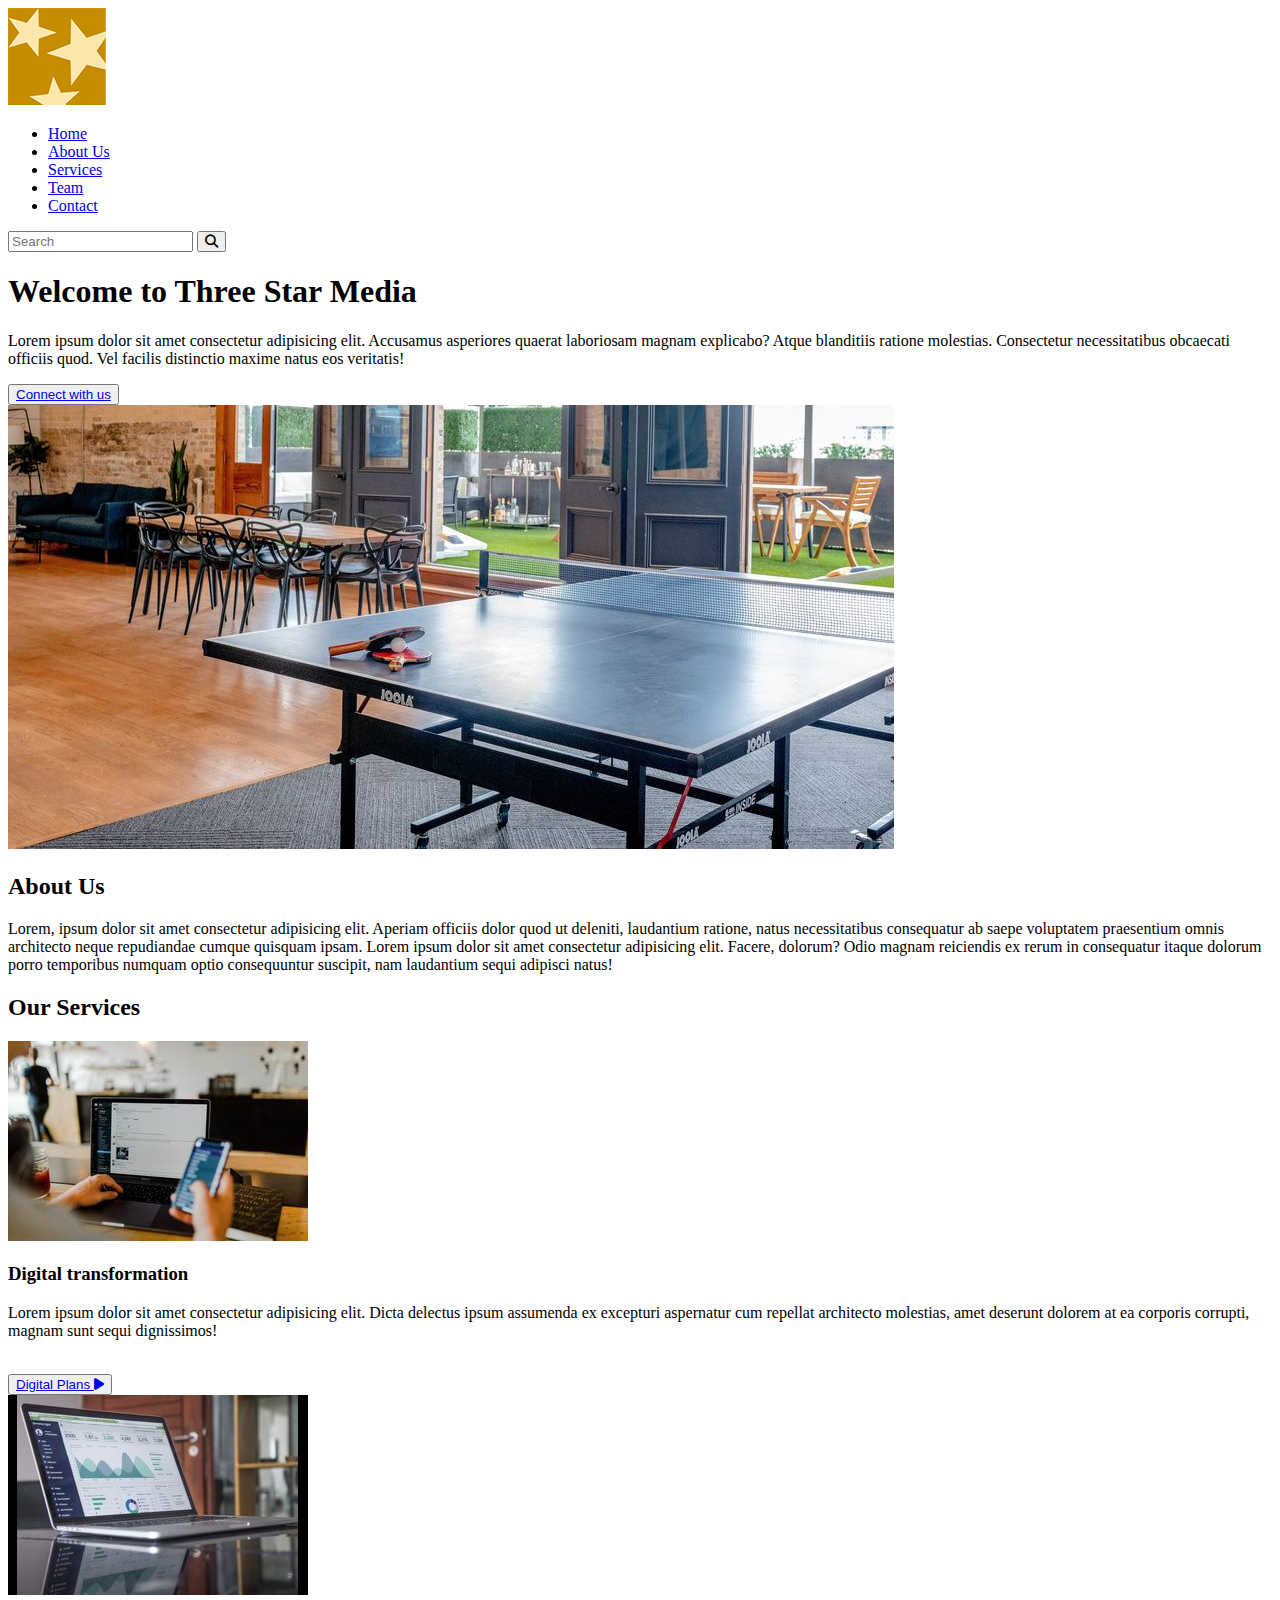
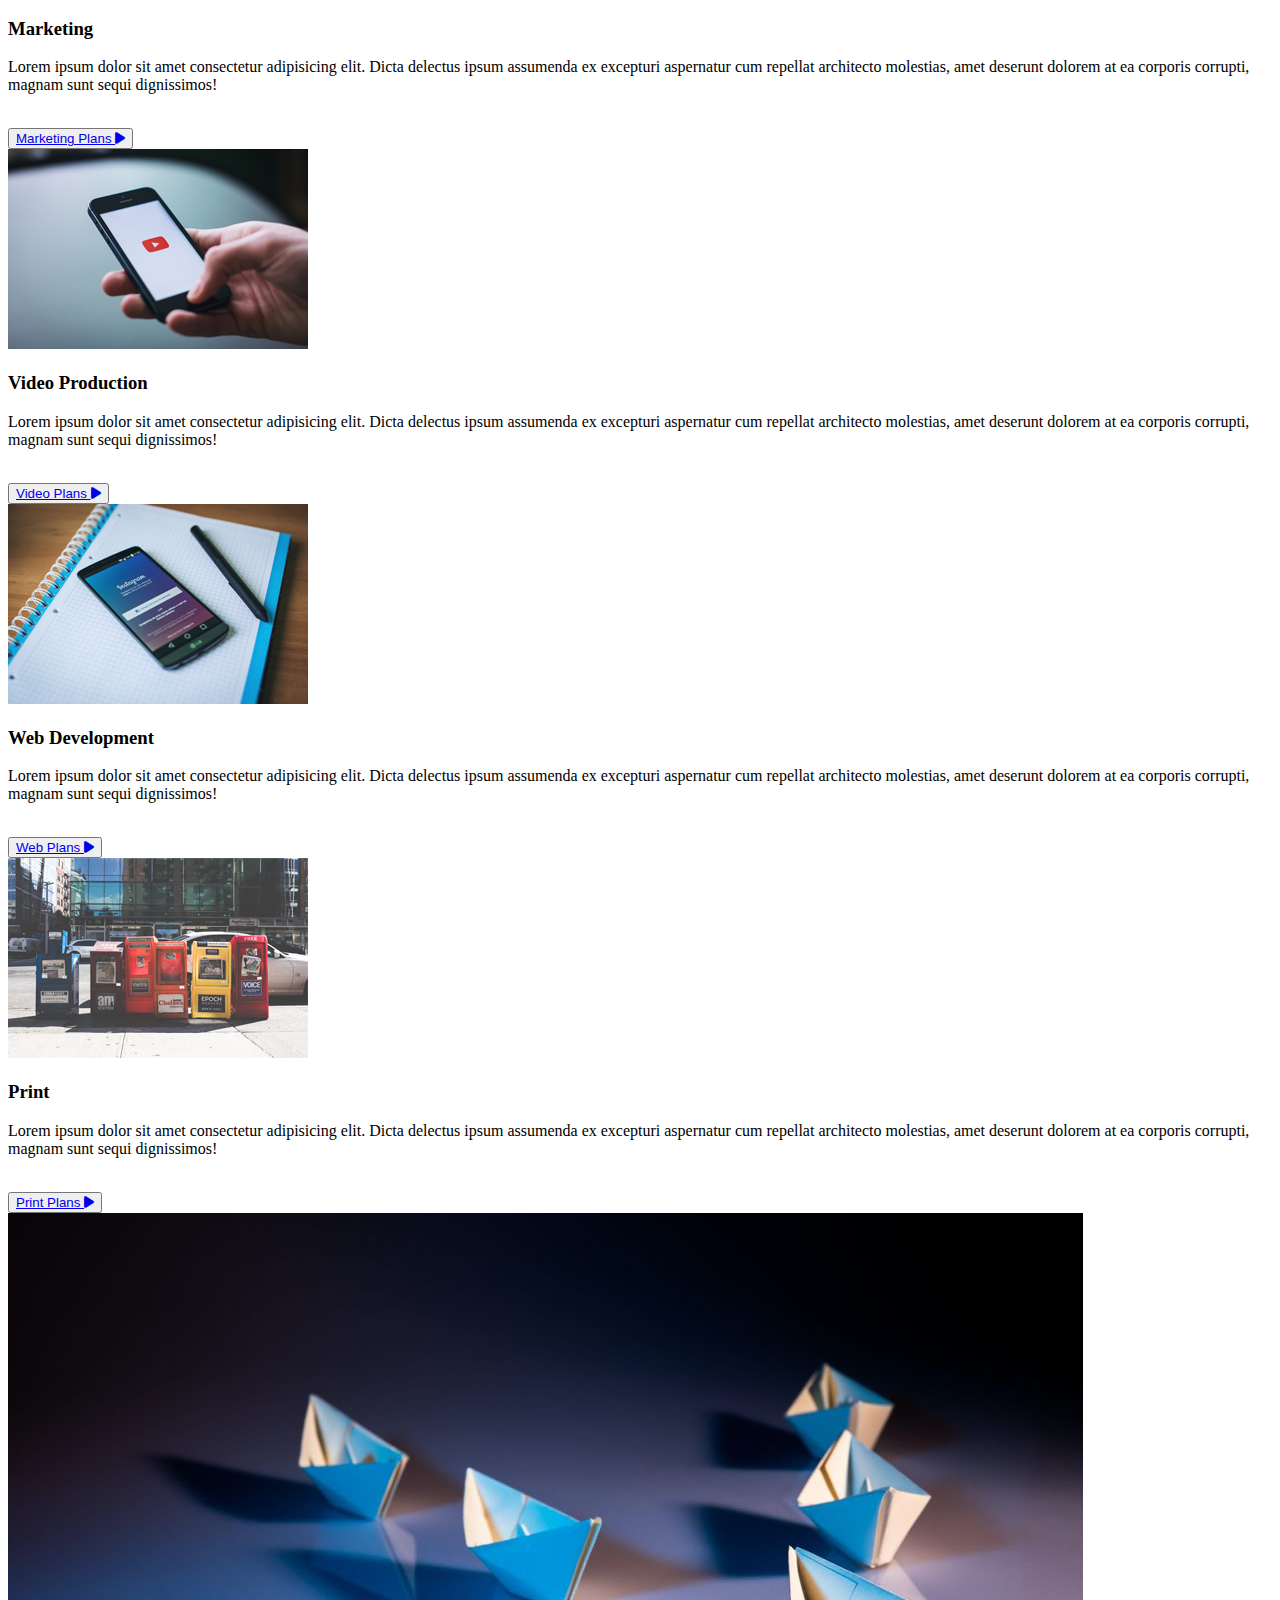
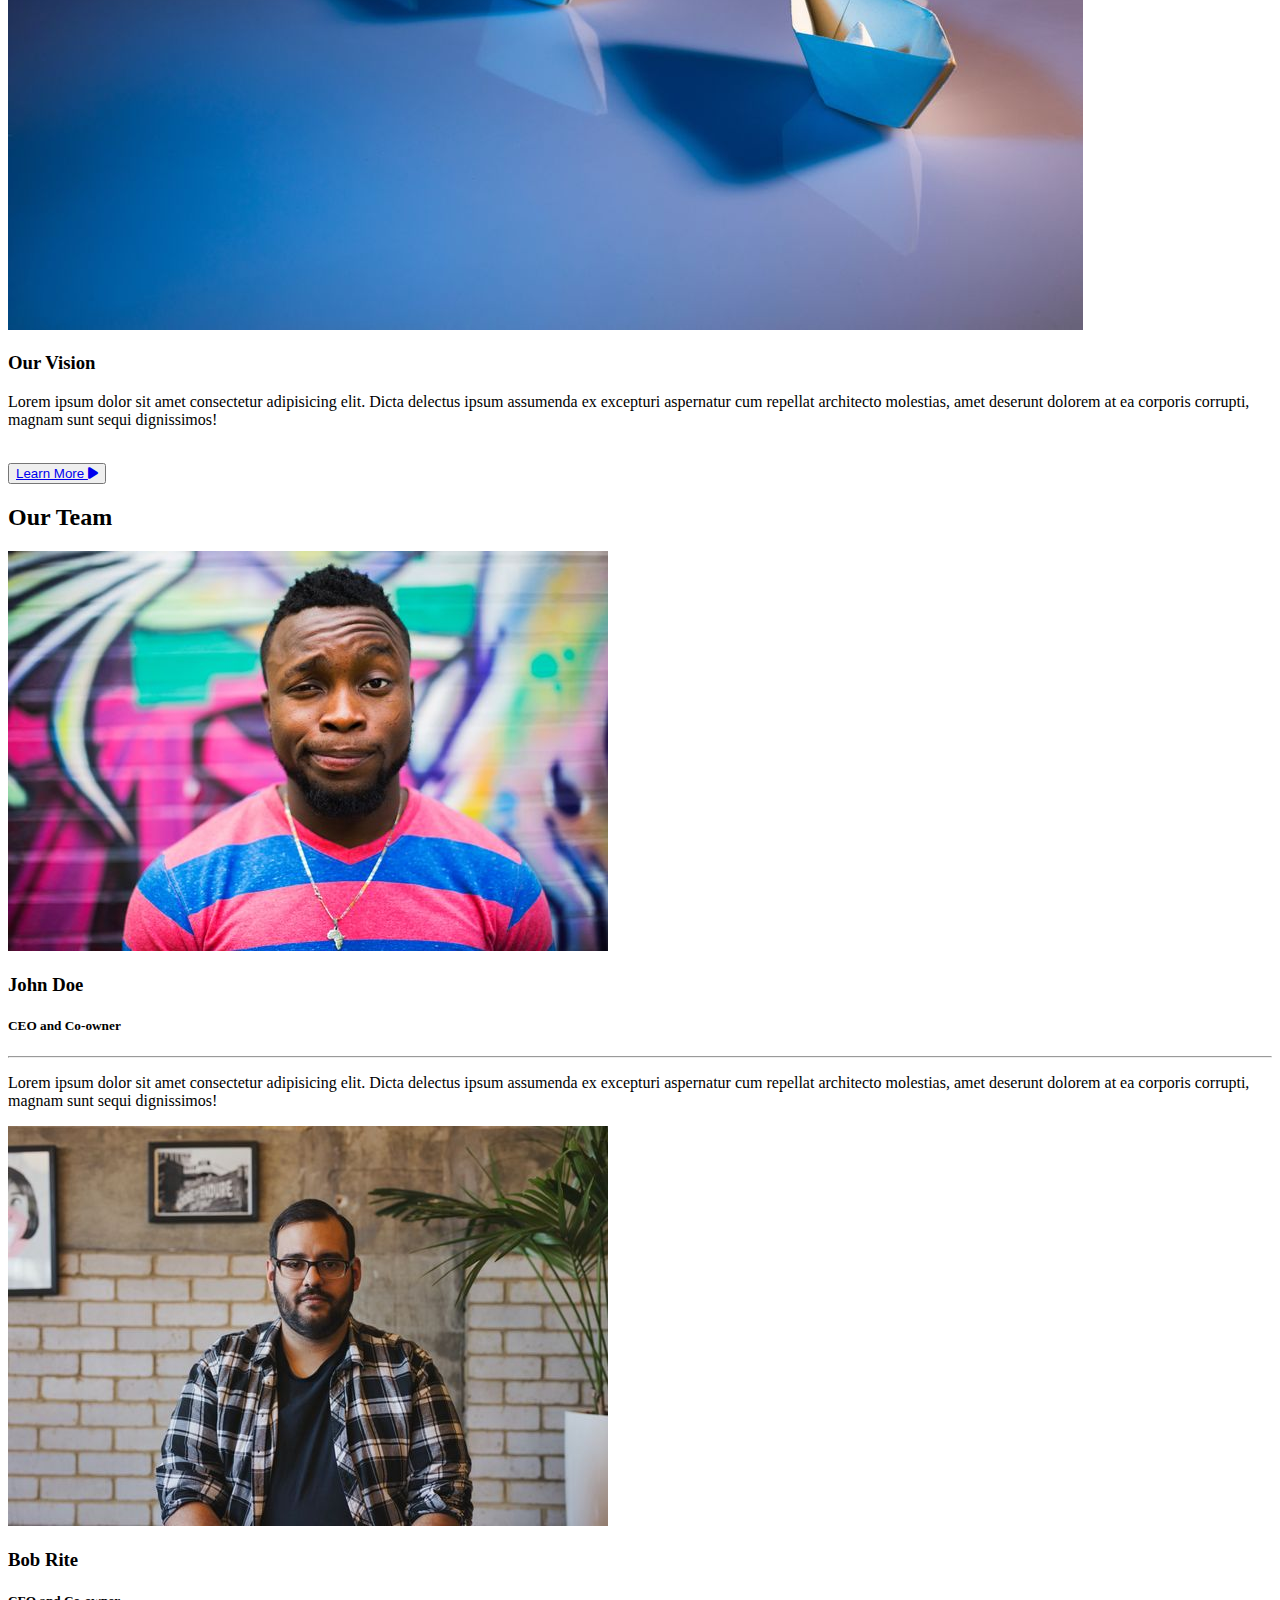
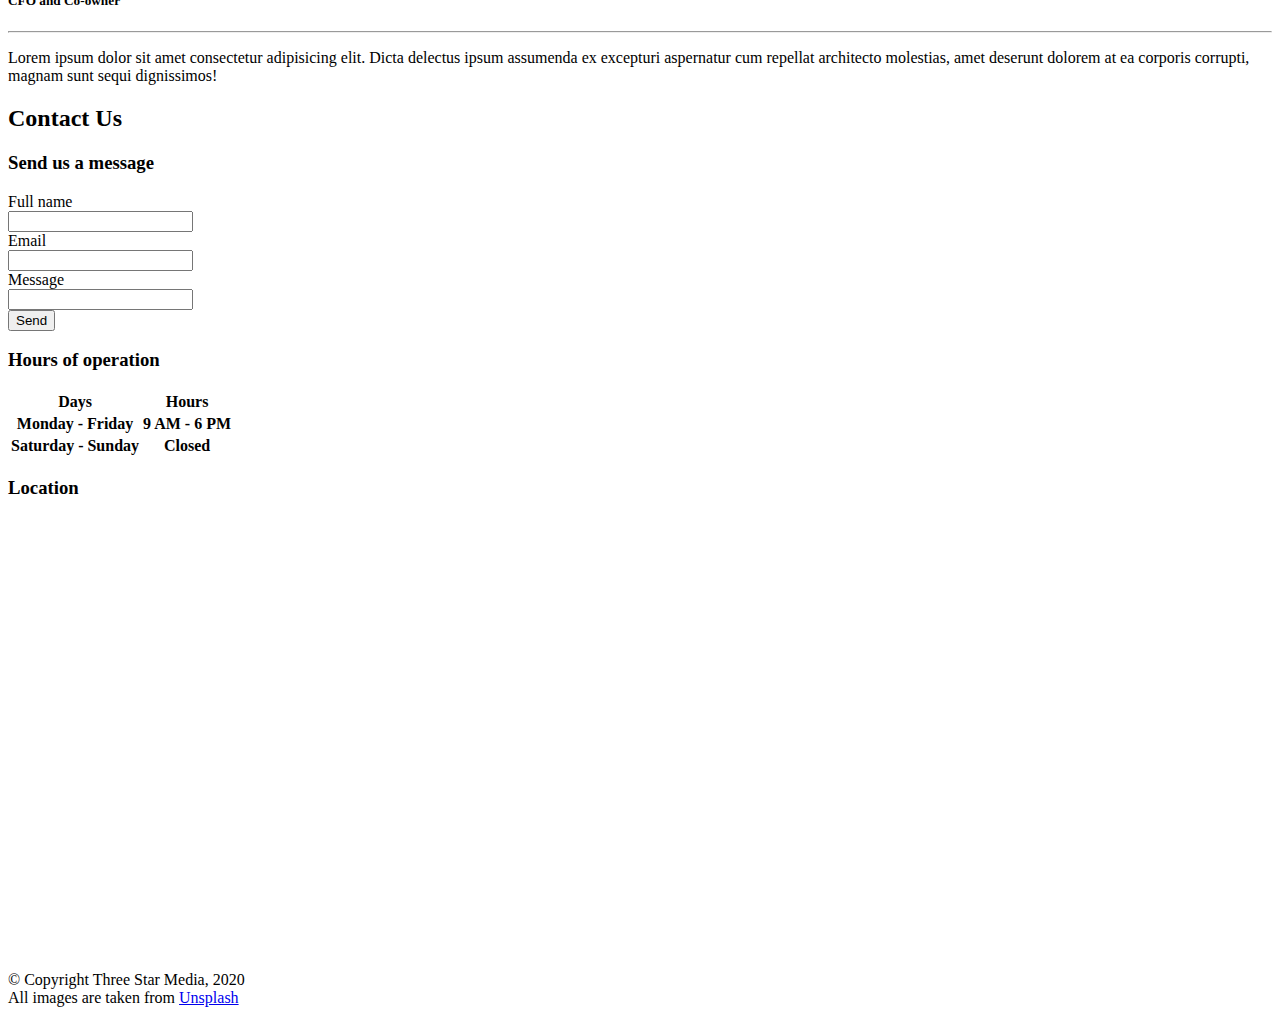
==== commit d95b4c60: "Adds desktop version CSS" ====
--- a/final-project/index.html
+++ b/final-project/index.html
@@ -4,21 +4,29 @@
     <meta charset="UTF-8">
     <meta http-equiv="X-UA-Compatible" content="IE=edge">
     <meta name="viewport" content="width=device-width, initial-scale=1.0">
+    <!-- Custom Styles -->
+<link rel="stylesheet" href="css/main.css">
+<link rel="stylesheet" href="css/reset.css">
+    <!-- Font Link Styles -->
+    <link rel="preconnect" href="https://fonts.googleapis.com">
+    <link rel="preconnect" href="https://fonts.gstatic.com" crossorigin>
+    <link href="https://fonts.googleapis.com/css2?family=Open+Sans:wght@300;400;500;600;700;800&display=swap" rel="stylesheet">  
     <!-- Icon Link Styles -->
 <link rel="stylesheet" href="https://cdnjs.cloudflare.com/ajax/libs/font-awesome/6.4.0/css/all.min.css">
     <title>Three Star Media</title>
 </head>
-<!-- Custom Styles -->
-<link rel="stylesheet" href="css/main.css">
 <body>
     <div class="container">
-    <header>
-        <nav>
+         <!-- Site Header -->
+    <header class="masthead">
+         <!-- Navigation -->
+        <nav class="main-nav">
             <div class="logo">
+                 <!-- Adding an image -->
                 <a href="index.html"><img src="images/logo.png" alt="Three Star Media Logo">
                 </a>
             </div>
-            <ul class="navList">
+            <ul class="nav-list">
                 <li>
                     <a href="index.html">Home</a>
                     </li>
@@ -37,104 +45,135 @@
             </ul>
         </nav>
         <div class="search">
-            <input type="text" placeholder="Search">
-            <button type="submit"><i class="fa-solid fa-magnifying-glass"></i></button>
+            <input type="search" placeholder="Search" name="search">
+            <button class="searchbutton" type="submit"><i class="fa-solid fa-magnifying-glass"></i></button>
         </div>
         <div class="banner">
             <h1>
                 Welcome to Three Star Media
             </h1>
             <p>Lorem ipsum dolor sit amet consectetur adipisicing elit. Accusamus asperiores quaerat laboriosam magnam explicabo? Atque blanditiis ratione molestias. Consectetur necessitatibus obcaecati officiis quod. Vel facilis distinctio maxime natus eos veritatis!</p>
-            <a href="connect">Connect with us</a>
-            <img src="images/main-banner.jpg" alt="A picture of our office">
-        </div>
+            <button class="connectus"><a href="connect">Connect with us</a></button>
+            </div>
         </header>
-        <main>
+          <!-- starting the main content of the page -->
+        <main class="content">
+            <!-- Adding section for content about us-->
             <section id="about">
+                <img src="images/about-us.jpg" alt="About us" class="aboutus-img">
+                <div class="aboutcontent">
                 <h2>
                     About Us
                 </h2>
-                <p>
+                <p >
                     Lorem, ipsum dolor sit amet consectetur adipisicing elit. Aperiam officiis dolor quod ut deleniti, laudantium ratione, natus necessitatibus consequatur ab saepe voluptatem praesentium omnis architecto neque repudiandae cumque quisquam ipsam.
                     
                     Lorem ipsum dolor sit amet consectetur adipisicing elit. Facere, dolorum? Odio magnam reiciendis ex rerum in consequatur itaque dolorum porro temporibus numquam optio consequuntur suscipit, nam laudantium sequi adipisci natus!
                 </p>
-                <img src="images/about-us.jpg" alt="About us">
+            </div>
             </section>
-            <section id="service">
+            <section id="services">
                 <h2>
                     Our Services
                 </h2>
-                <section id="digital">
+                <!-- Adding section for digital content -->
+                <div class="digital">
+                    <img src="images/digital.jpg" alt="digital">
                 <h3>
                     Digital transformation
                 </h3>
                 <p>
                     Lorem ipsum dolor sit amet consectetur adipisicing elit. Dicta delectus ipsum assumenda ex excepturi aspernatur cum repellat architecto molestias, amet deserunt dolorem at ea corporis corrupti, magnam sunt sequi dignissimos!
                 </p>
-                <img src="images/digital.jpg" alt="digital">
-                <br>
-                <a href="digital.html" class="anchorTag">Digital Plans <i class="fa-sharp fa-solid fa-play"></i></a>
+        
+                <br>
+                <button class="button-digital"><a href="digital.html" class="anchorTag">Digital Plans <i class="fa-sharp fa-solid fa-play"></i></a>
+            </button>
+        </div>
             </section>
-            <section id="marketing">
+            <!-- Adding section for marketing content -->
+            <div class="marketing">
+                <img src="images/marketing.jpg" alt="marketing">
                 <h3>
                     Marketing
                 </h3>
                 <p>
                     Lorem ipsum dolor sit amet consectetur adipisicing elit. Dicta delectus ipsum assumenda ex excepturi aspernatur cum repellat architecto molestias, amet deserunt dolorem at ea corporis corrupti, magnam sunt sequi dignissimos!
                 </p>
-                <img src="images/marketing.jpg" alt="marketing">
-                <br>
-                <a href="marketing.html" class="anchorTag">Marketing Plans <i class="fa-sharp fa-solid fa-play"></i></a>
-            </section>
-            <section id="video">
+                
+                <br>
+                <button class="button-marketing"><a href="marketing.html" class="anchorTag">Marketing Plans <i class="fa-sharp fa-solid fa-play"></i></a>
+                </button>
+             </div>
+            <!-- Adding section for video content -->
+            <div class="video">
+                <img src="images/video.jpg" alt="video">
                 <h3>
                     Video Production
                 </h3>
                 <p>
                     Lorem ipsum dolor sit amet consectetur adipisicing elit. Dicta delectus ipsum assumenda ex excepturi aspernatur cum repellat architecto molestias, amet deserunt dolorem at ea corporis corrupti, magnam sunt sequi dignissimos!
                 </p>
-                <img src="images/video.jpg" alt="video">
-                <br>
-                <a href="video.html" class="anchorTag">Video Plans <i class="fa-sharp fa-solid fa-play"></i></a>
-            </section>
-            <section id="web">
+                
+                <br>
+                <button class="button-video"><a href="video.html" class="anchorTag">Video Plans <i class="fa-sharp fa-solid fa-play"></i></a>
+            </button>
+        </div>
+            <!-- Adding section for web content -->
+            <div class="web">
+                <img src="images/web.jpg" alt="web">
                 <h3>
                     Web Development
                 </h3>
                 <p>
                     Lorem ipsum dolor sit amet consectetur adipisicing elit. Dicta delectus ipsum assumenda ex excepturi aspernatur cum repellat architecto molestias, amet deserunt dolorem at ea corporis corrupti, magnam sunt sequi dignissimos!
                 </p>
-                <img src="images/web.jpg" alt="web">
-                <br>
-                <a href="web.html" class="anchorTag">Web Plans <i class="fa-sharp fa-solid fa-play"></i></a>
-                <section id="print">
+                
+                <br>
+                <button class="button-web"><a href="web.html" class="anchorTag">Web Plans <i class="fa-sharp fa-solid fa-play"></i></a>
+                </button>
+            </div>
+                <!-- Adding section for print content -->
+                <div class="print">
+                    <img src="images/print.jpg" alt="print">
                     <h3>
                         Print
                     </h3>
                     <p>
                         Lorem ipsum dolor sit amet consectetur adipisicing elit. Dicta delectus ipsum assumenda ex excepturi aspernatur cum repellat architecto molestias, amet deserunt dolorem at ea corporis corrupti, magnam sunt sequi dignissimos!
                     </p>
-                    <img src="images/print.jpg" alt="print">
+
                     <br>
-                    <a href="print.html" class="anchorTag">Print Plans
+                   <button class="button-print"> <a href="print.html" class="anchorTag">Print Plans
                         <i class="fa-sharp fa-solid fa-play"></i></a>
-                    <section id="vision">
+                        </button>
+                    </div>
+                    <!-- Adding section for vision content -->
+                        <section class="vision">
+                            <img src="images/vision.jpg" alt="vision">
+                            <div class="visioncontent">
                         <h3>
                             Our Vision
                         </h3>
                         <p>
                             Lorem ipsum dolor sit amet consectetur adipisicing elit. Dicta delectus ipsum assumenda ex excepturi aspernatur cum repellat architecto molestias, amet deserunt dolorem at ea corporis corrupti, magnam sunt sequi dignissimos!
                         </p>
-                        <img src="images/vision.jpg" alt="vision">
+                        
                         <br>
-                        <a href="learn.html" class="anchorTag">Learn More <i class="fa-sharp fa-solid fa-play"></i></a>
+                        <button class="button-vision"><a href="learn.html" class="anchorTag">Learn More <i class="fa-sharp fa-solid fa-play"></i></a>
+                        </div>
+                    </button>
+                    </section>
+                        <!-- Adding section for team content-->
                         <section id="team">
+                            <div class="ourteam">
+                                
                             <h2>
                                 Our Team
                             </h2>
-                            <section id="CEO">
-                            <h3>
+                            <div class="CEO"> 
+                            <img src="images/john.jpg" alt="A picture of John Doe">
+                         <h3>
                                 John Doe
                             </h3>
                             <h5>
@@ -144,9 +183,9 @@
                             <p>
                                 Lorem ipsum dolor sit amet consectetur adipisicing elit. Dicta delectus ipsum assumenda ex excepturi aspernatur cum repellat architecto molestias, amet deserunt dolorem at ea corporis corrupti, magnam sunt sequi dignissimos!
                             </p>
-                            <img src="images/john.jpg" alt="A picture of John Doe">
-                            </section>
-                            <section id="CFO">
+                        </div>
+                        <div class="CFO">
+                                <img src="images/bob.jpg" alt="A picture of Bob Rite">
                                 <h3>
                                     Bob Rite
                                 </h3>
@@ -157,10 +196,11 @@
                                 <p>
                                     Lorem ipsum dolor sit amet consectetur adipisicing elit. Dicta delectus ipsum assumenda ex excepturi aspernatur cum repellat architecto molestias, amet deserunt dolorem at ea corporis corrupti, magnam sunt sequi dignissimos!
                                 </p>
-                                <img src="images/bob.jpg" alt="A picture of Bob Rite">
-                        </section>
+                            </div>
+                            </div>
                 </section>
-                <section id="contact">
+                <!-- Adding section for contact form-->
+                <section id="contact" class="contact">
                     <h2>
                         Contact Us
                     </h2>
@@ -171,26 +211,29 @@
                         <div>
                             <label for="fullname">Full name</label>
                             <br>
-                            <input class="name" type="text" name="fullname" id="fullname" required>
+                            <input class="input" type="text" name="fullname" id="fullname" required>
                         </div>
                         <div>
                             <label for="email">Email</label>
                             <br>
-                            <input class="email" type="email" name="youremail" id="email" required>
+                            <input class="input" type="email" name="email" id="email" required>
                         </div>
                         <div>
                             <label for="message">Message</label>
                             <br>
-                            <input class="message" type="text" name="message" id="message">
+                            <input class="input" name="message" id="message">
+                        </div>
+                        <div>
+                            <button class="button" type="submit">Send</button>
                         </div>
                         </form>  
                 </section>
-                <section>
+                 <!-- Adding section for operation table-->
                     <div class="operation">
                     <h3>
                         Hours of operation
                     </h3>
-                    <table>
+                    <table class="operationhours">
                         <thead>
                             <tr>
                                 <th>Days</th>
@@ -209,8 +252,8 @@
                         </tbody>
                     </table>
                     </div>
-                </section>
-                <section>
+                 <!-- Adding section for map-->
+                
                     <div class="location">
                     <h3>
                         Location
@@ -219,12 +262,13 @@
                         <iframe src="https://www.google.com/maps/embed?pb=!1m18!1m12!1m3!1d11215.778950128877!2d-75.77244626044919!3d45.3499278!2m3!1f0!2f0!3f0!3m2!1i1024!2i768!4f13.1!3m3!1m2!1s0x4cce0718cc4a6ad7%3A0xc6cc467725843e2b!2sAlgonquin%20College%20Ottawa%20Campus!5e0!3m2!1sen!2sca!4v1680029741492!5m2!1sen!2sca" width="600" height="450" style="border:0;" allowfullscreen="" loading="lazy" referrerpolicy="no-referrer-when-downgrade"></iframe>
                     </div> 
                 </div>
-                </section>
+                
             </section>
         </main>
 </div>
 </body>
-<footer>
+<!-- Site Footer -->
+<footer class="site-footer">
     <div class="copyright">
     &copy; Copyright Three Star Media, 2020
     <br>
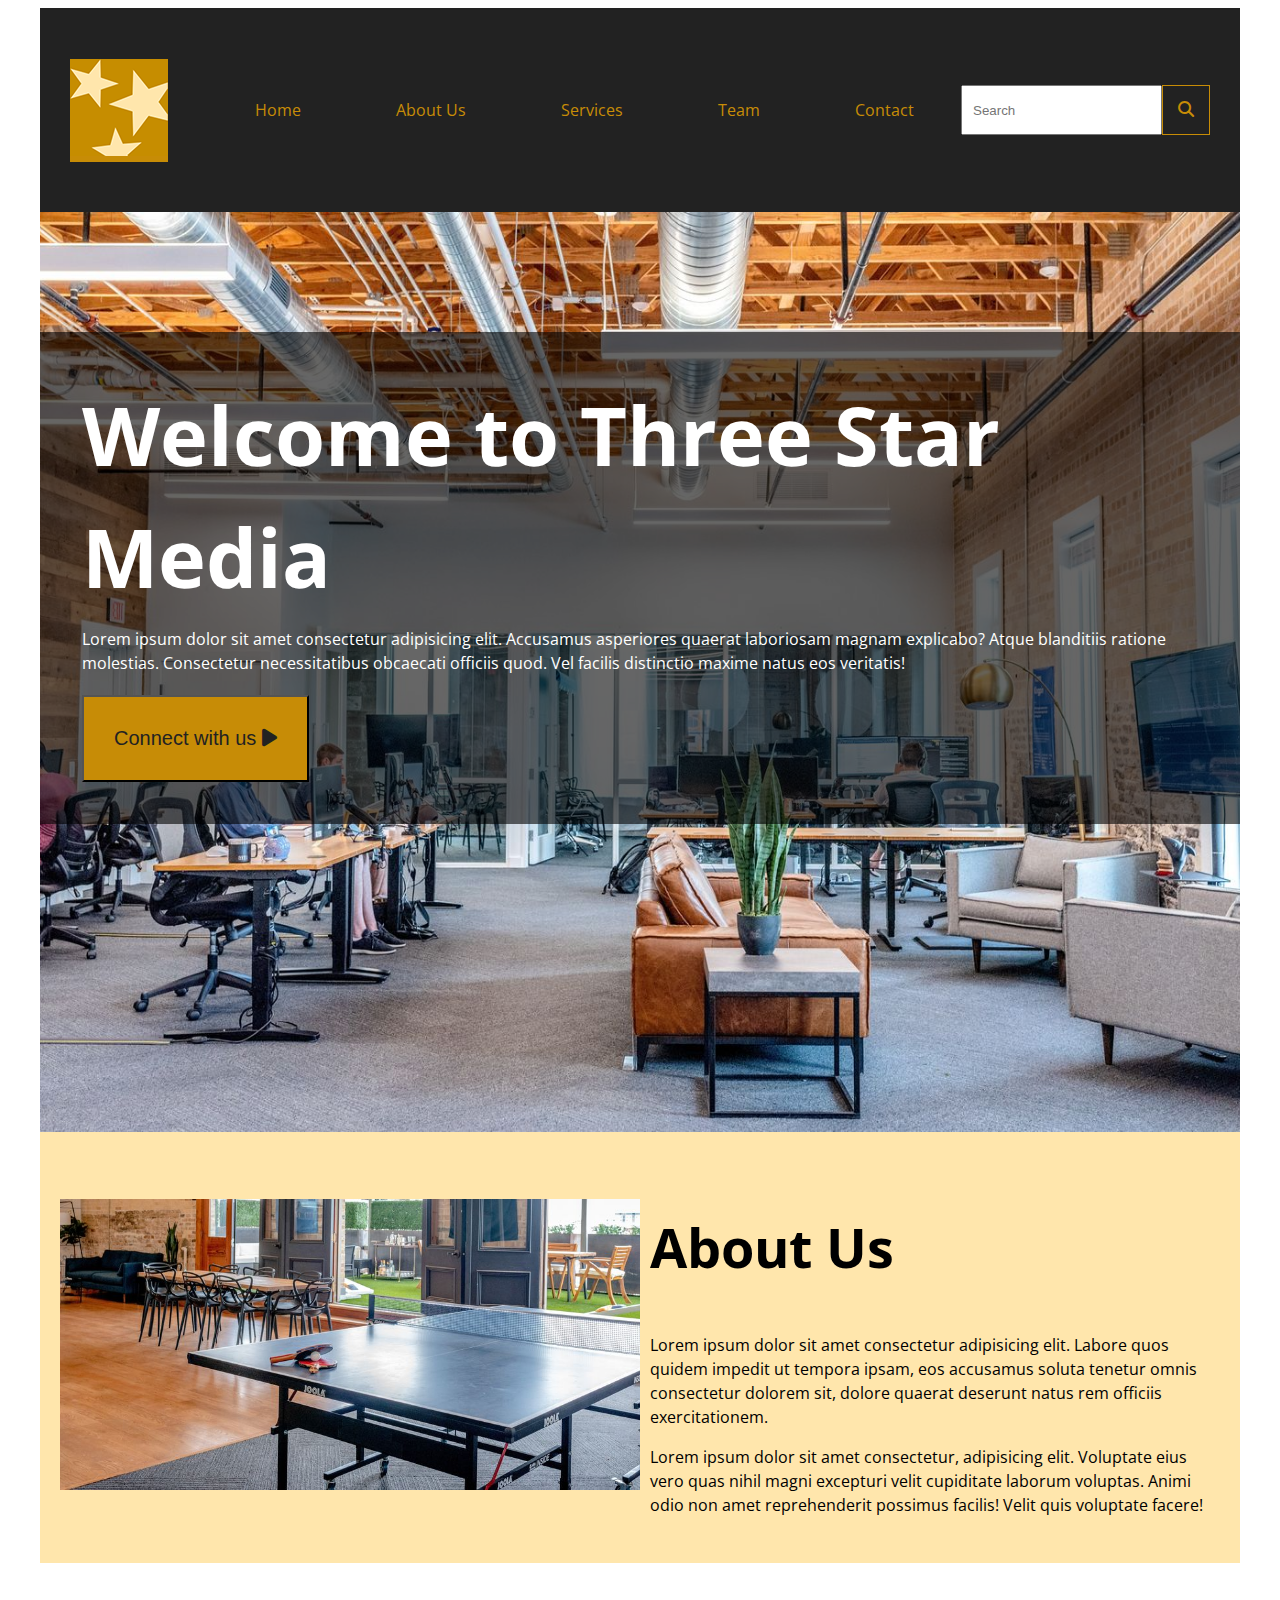
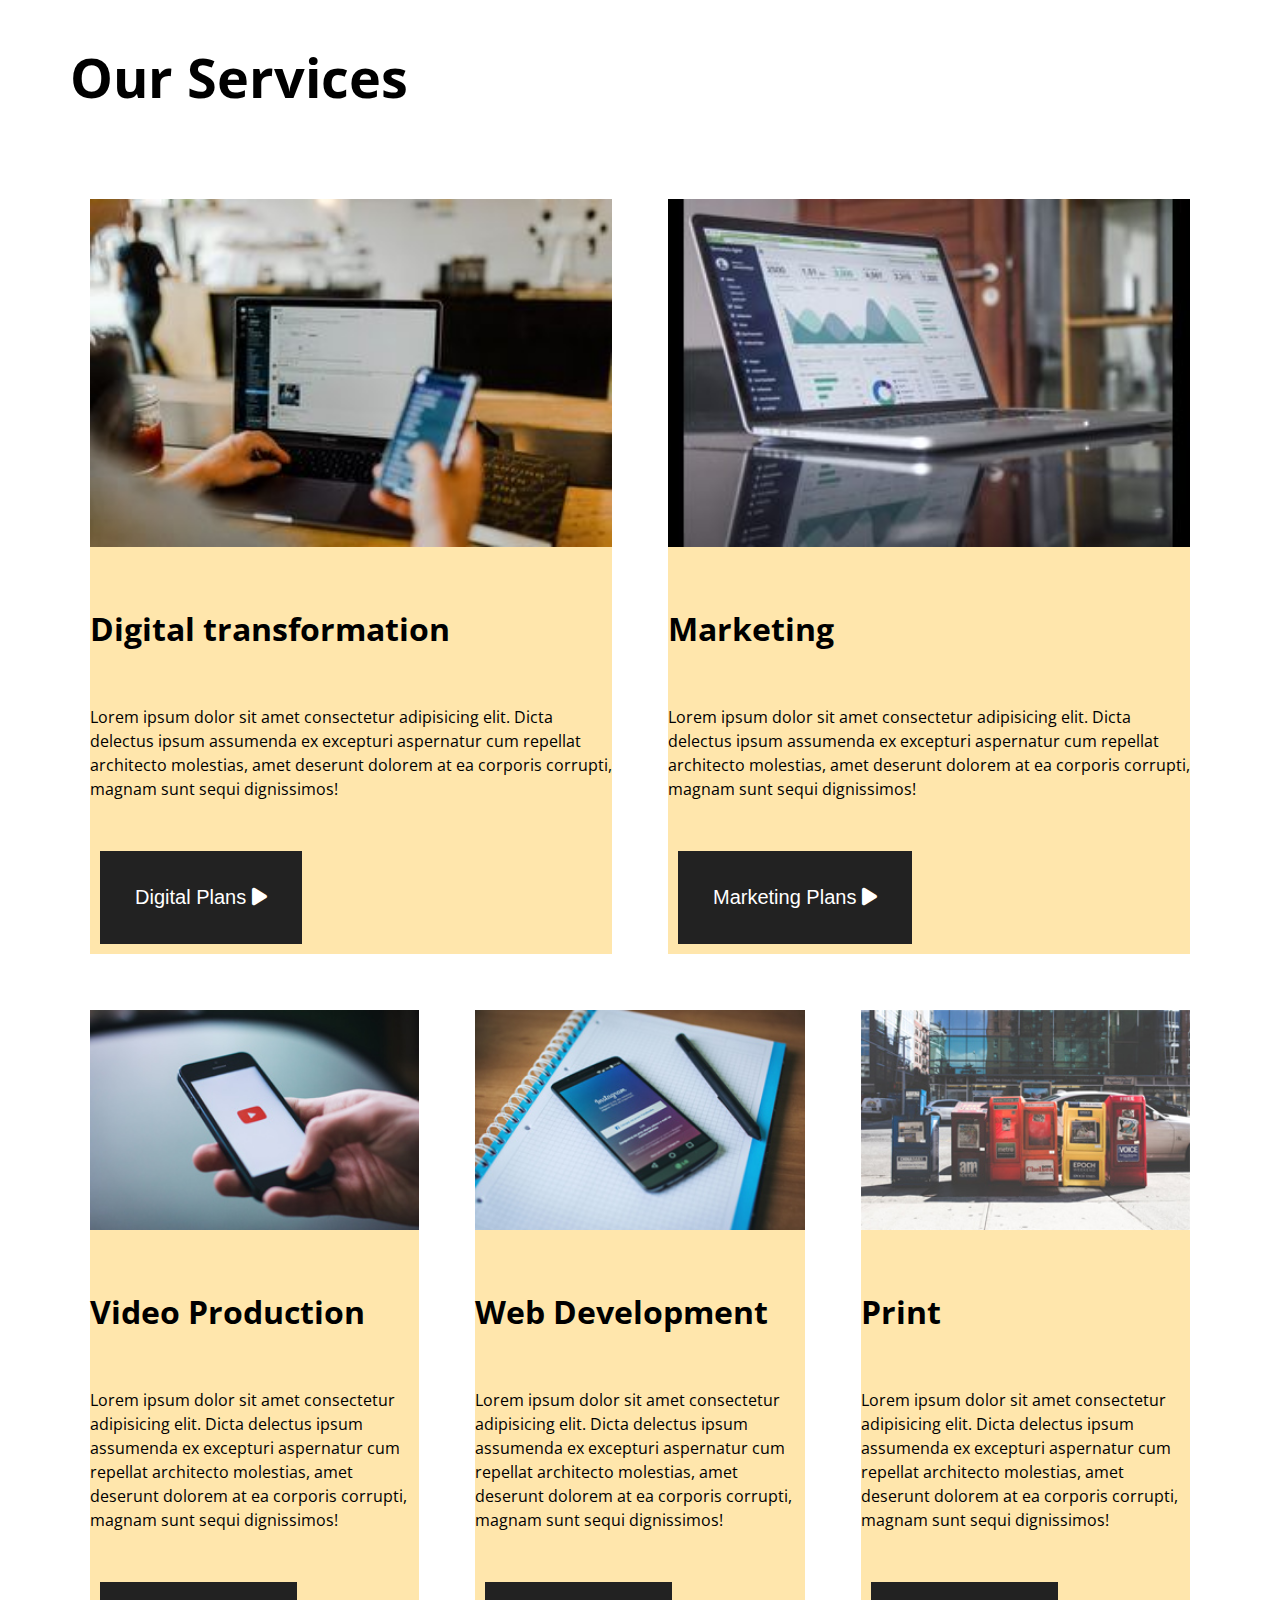
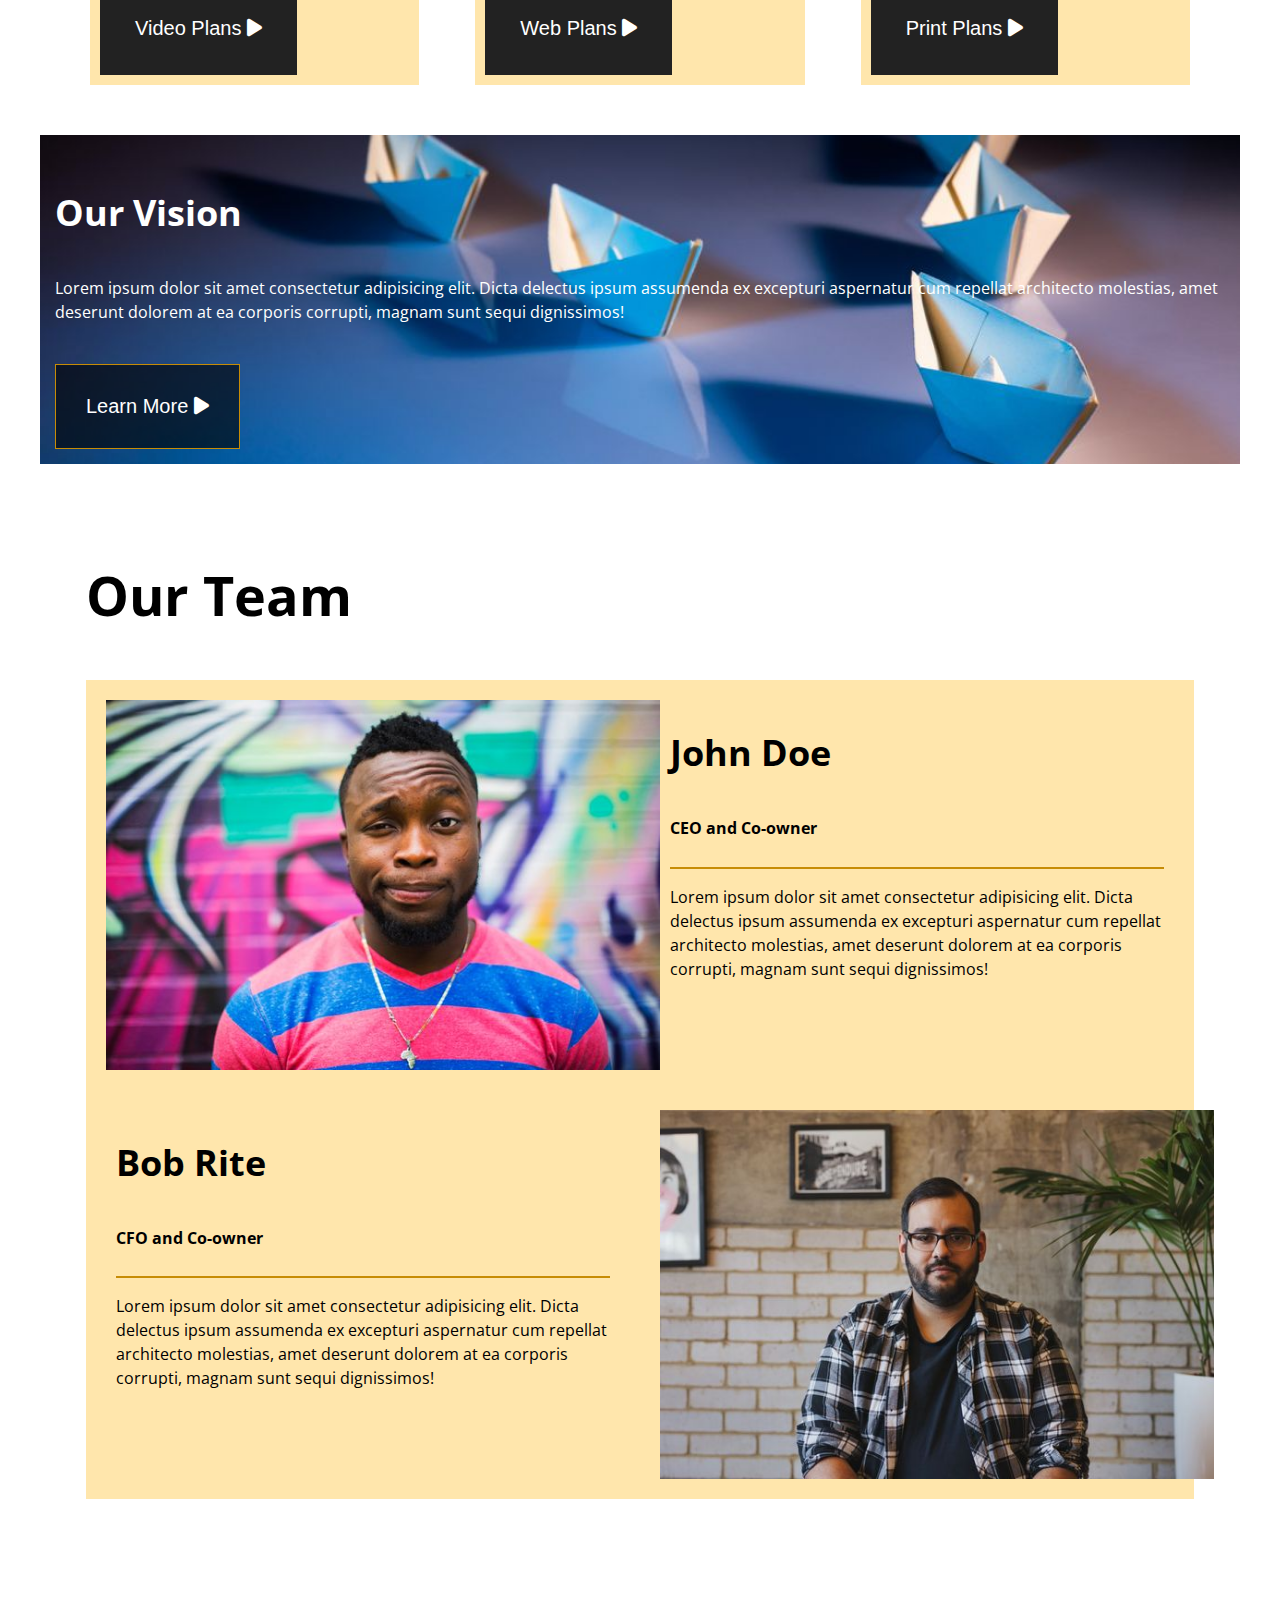
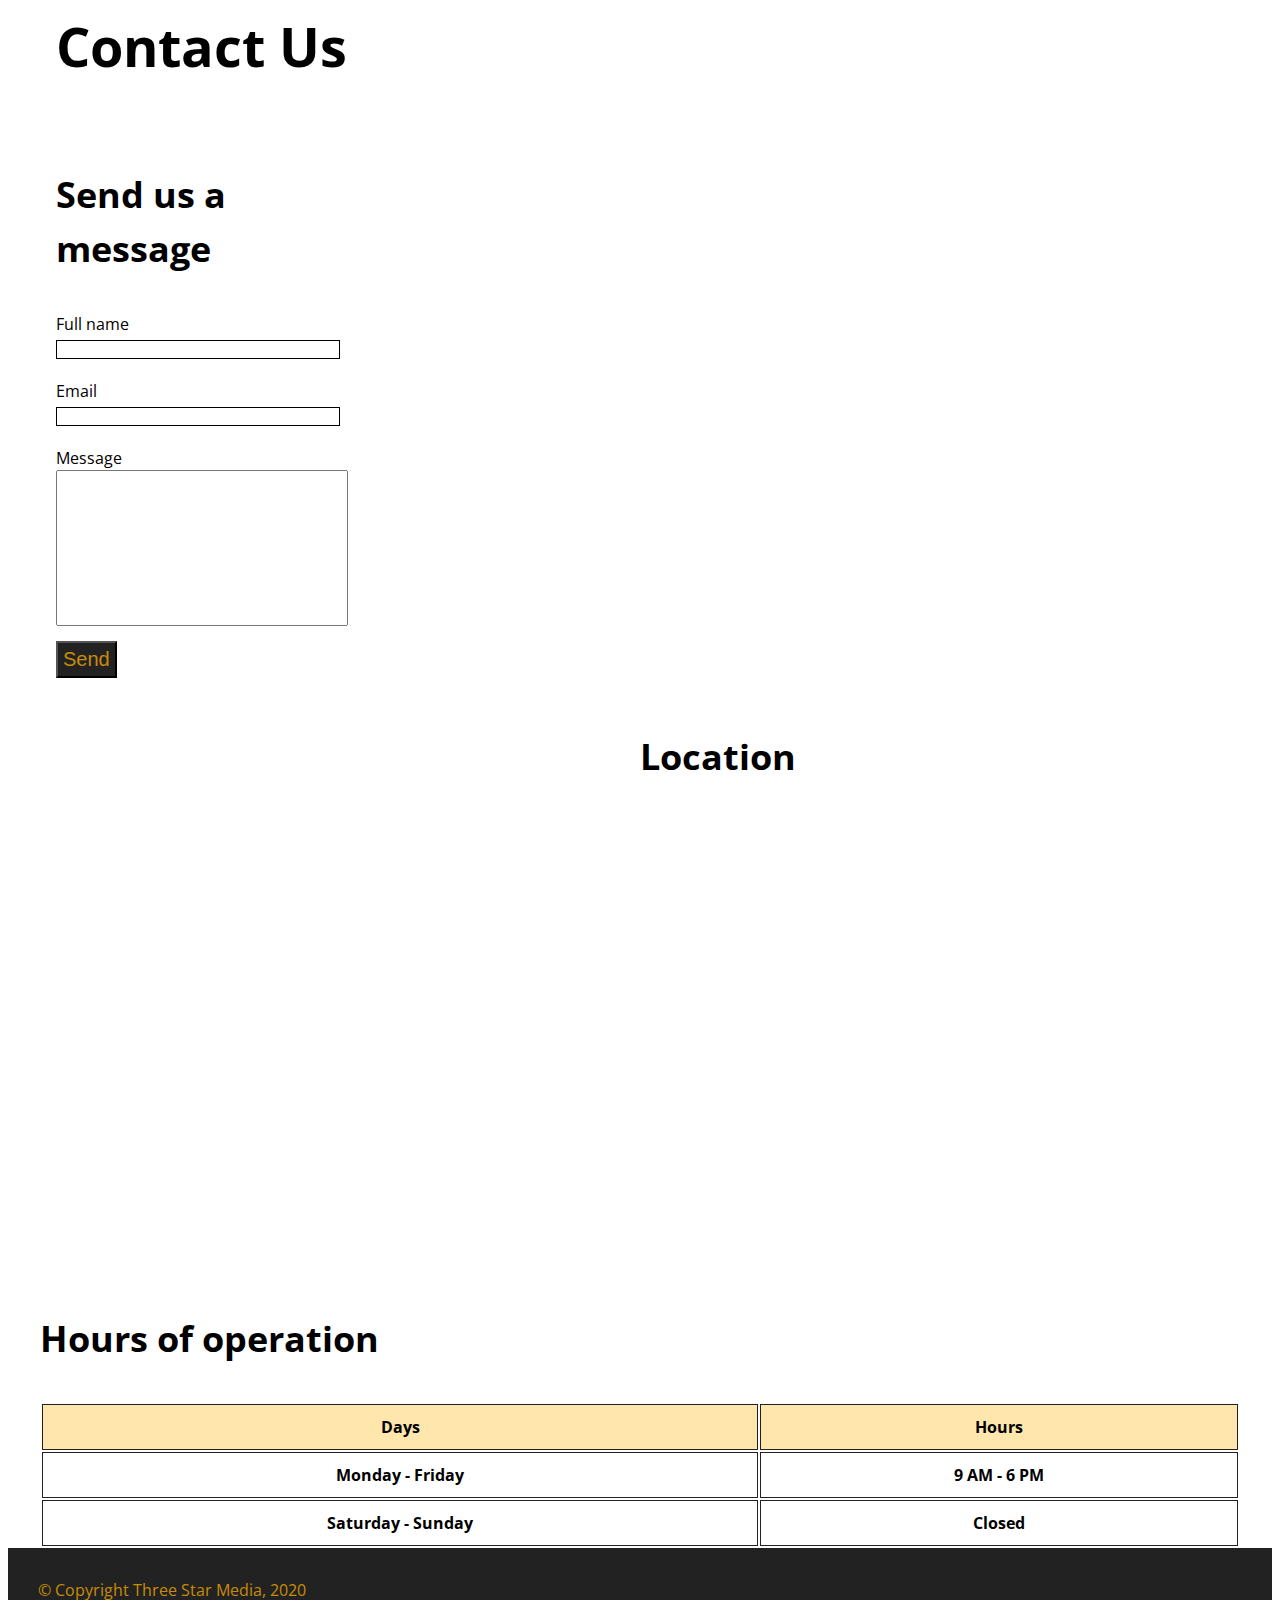
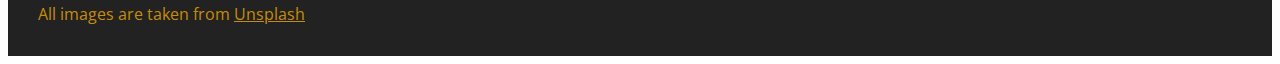
==== commit dc1adcb0: "Fixed issues" ====
--- a/final-project/index.html
+++ b/final-project/index.html
@@ -4,22 +4,22 @@
     <meta charset="UTF-8">
     <meta http-equiv="X-UA-Compatible" content="IE=edge">
     <meta name="viewport" content="width=device-width, initial-scale=1.0">
-    <!-- Custom Styles -->
-<link rel="stylesheet" href="css/main.css">
-<link rel="stylesheet" href="css/reset.css">
     <!-- Font Link Styles -->
     <link rel="preconnect" href="https://fonts.googleapis.com">
     <link rel="preconnect" href="https://fonts.gstatic.com" crossorigin>
     <link href="https://fonts.googleapis.com/css2?family=Open+Sans:wght@300;400;500;600;700;800&display=swap" rel="stylesheet">  
     <!-- Icon Link Styles -->
 <link rel="stylesheet" href="https://cdnjs.cloudflare.com/ajax/libs/font-awesome/6.4.0/css/all.min.css">
-    <title>Three Star Media</title>
+       <!-- Custom Styles -->
+       <link rel="stylesheet" href="css/reset.css">
+       <link rel="stylesheet" href="css/main.css">
+<title>Three Star Media</title>
 </head>
 <body>
     <div class="container">
          <!-- Site Header -->
     <header class="masthead">
-         <!-- Navigation -->
+         <!-- Navigation is inside the header-->
         <nav class="main-nav">
             <div class="logo">
                  <!-- Adding an image -->
@@ -28,56 +28,61 @@
             </div>
             <ul class="nav-list">
                 <li>
+       <!-- Adding anchor tags-ids that jump to each section -->
                     <a href="index.html">Home</a>
                     </li>
                 <li>
-                    <a href="#about">About Us</a>
+                    <a href="#aboutus">About Us</a>
                     </li>
                 <li>
-                    <a href="#service">Services</a>
+                    <a href="#ourservices">Services</a>
                 </li>
                 <li>
-                    <a href="#team">Team</a>
+                    <a href="#ourteam">Team</a>
                 </li>
                 <li>
-                    <a href="#contact">Contact</a>
+                    <a href="#contactus">Contact</a>
                     </li>
             </ul>
+            <div class="search">
+                <input type="search" placeholder="Search" name="search">
+                <button type="submit" class="button-search"><i
+                    class="fa-sharp fa-solid fa-magnifying-glass"></i></button>
+                <!-- Adding a clickable submit button -->
+            </div>
         </nav>
-        <div class="search">
-            <input type="search" placeholder="Search" name="search">
-            <button class="searchbutton" type="submit"><i class="fa-solid fa-magnifying-glass"></i></button>
-        </div>
+        <!-- Adding a div for banner -->
         <div class="banner">
+            <div class="banner-content " >
             <h1>
                 Welcome to Three Star Media
             </h1>
             <p>Lorem ipsum dolor sit amet consectetur adipisicing elit. Accusamus asperiores quaerat laboriosam magnam explicabo? Atque blanditiis ratione molestias. Consectetur necessitatibus obcaecati officiis quod. Vel facilis distinctio maxime natus eos veritatis!</p>
-            <button class="connectus"><a href="connect">Connect with us</a></button>
+            <button class="button-connect" type="button" >Connect with us <i class="fa-sharp fa-solid fa-play"></i></button>
+        </div>
             </div>
         </header>
           <!-- starting the main content of the page -->
         <main class="content">
             <!-- Adding section for content about us-->
-            <section id="about">
-                <img src="images/about-us.jpg" alt="About us" class="aboutus-img">
-                <div class="aboutcontent">
-                <h2>
-                    About Us
-                </h2>
-                <p >
-                    Lorem, ipsum dolor sit amet consectetur adipisicing elit. Aperiam officiis dolor quod ut deleniti, laudantium ratione, natus necessitatibus consequatur ab saepe voluptatem praesentium omnis architecto neque repudiandae cumque quisquam ipsam.
-                    
-                    Lorem ipsum dolor sit amet consectetur adipisicing elit. Facere, dolorum? Odio magnam reiciendis ex rerum in consequatur itaque dolorum porro temporibus numquam optio consequuntur suscipit, nam laudantium sequi adipisci natus!
-                </p>
-            </div>
+            <section class="wrapper" id="about-us">
+                <div class="about max-width">
+                    <div class="about-img">
+                        <img src="images/about-us.jpg" alt="About us">
+                    </div>
+                    <div class="about-text">
+                        <h2>About Us</h2>
+                        <p>Lorem ipsum dolor sit amet consectetur adipisicing elit. Labore quos quidem impedit ut tempora ipsam, eos accusamus soluta tenetur omnis consectetur dolorem sit, dolore quaerat deserunt natus rem officiis exercitationem.</p>
+                        <p> Lorem ipsum dolor sit amet consectetur, adipisicing elit. Voluptate eius vero quas nihil magni excepturi velit cupiditate laborum voluptas. Animi odio non amet reprehenderit possimus facilis! Velit quis voluptate facere!</p>
+                    </div>
+                </div>
             </section>
-            <section id="services">
+            <section class="services wrapper" id="ourservices">
                 <h2>
                     Our Services
                 </h2>
                 <!-- Adding section for digital content -->
-                <div class="digital">
+                <div class="card digital">
                     <img src="images/digital.jpg" alt="digital">
                 <h3>
                     Digital transformation
@@ -85,14 +90,12 @@
                 <p>
                     Lorem ipsum dolor sit amet consectetur adipisicing elit. Dicta delectus ipsum assumenda ex excepturi aspernatur cum repellat architecto molestias, amet deserunt dolorem at ea corporis corrupti, magnam sunt sequi dignissimos!
                 </p>
-        
-                <br>
-                <button class="button-digital"><a href="digital.html" class="anchorTag">Digital Plans <i class="fa-sharp fa-solid fa-play"></i></a>
+                <br>
+                <button class="button-digital">Digital Plans <i class="fa-sharp fa-solid fa-play"></i>
             </button>
         </div>
-            </section>
             <!-- Adding section for marketing content -->
-            <div class="marketing">
+            <div class="card marketing">
                 <img src="images/marketing.jpg" alt="marketing">
                 <h3>
                     Marketing
@@ -102,11 +105,11 @@
                 </p>
                 
                 <br>
-                <button class="button-marketing"><a href="marketing.html" class="anchorTag">Marketing Plans <i class="fa-sharp fa-solid fa-play"></i></a>
+                <button class="button-marketing">Marketing Plans <i class="fa-sharp fa-solid fa-play"></i>
                 </button>
              </div>
             <!-- Adding section for video content -->
-            <div class="video">
+            <div class="card video">
                 <img src="images/video.jpg" alt="video">
                 <h3>
                     Video Production
@@ -116,11 +119,11 @@
                 </p>
                 
                 <br>
-                <button class="button-video"><a href="video.html" class="anchorTag">Video Plans <i class="fa-sharp fa-solid fa-play"></i></a>
+                <button class="button-video">Video Plans <i class="fa-sharp fa-solid fa-play"></i>
             </button>
         </div>
             <!-- Adding section for web content -->
-            <div class="web">
+            <div class="card web">
                 <img src="images/web.jpg" alt="web">
                 <h3>
                     Web Development
@@ -130,11 +133,11 @@
                 </p>
                 
                 <br>
-                <button class="button-web"><a href="web.html" class="anchorTag">Web Plans <i class="fa-sharp fa-solid fa-play"></i></a>
+                <button class="button-web">Web Plans <i class="fa-sharp fa-solid fa-play"></i>
                 </button>
             </div>
                 <!-- Adding section for print content -->
-                <div class="print">
+                <div class="card print">
                     <img src="images/print.jpg" alt="print">
                     <h3>
                         Print
@@ -142,72 +145,76 @@
                     <p>
                         Lorem ipsum dolor sit amet consectetur adipisicing elit. Dicta delectus ipsum assumenda ex excepturi aspernatur cum repellat architecto molestias, amet deserunt dolorem at ea corporis corrupti, magnam sunt sequi dignissimos!
                     </p>
+                    <br>
+                   <button class="button-print">Print Plans
+                        <i class="fa-sharp fa-solid fa-play"></i>
+                        </button>
+                    </div>
+                </section>
 
-                    <br>
-                   <button class="button-print"> <a href="print.html" class="anchorTag">Print Plans
-                        <i class="fa-sharp fa-solid fa-play"></i></a>
-                        </button>
-                    </div>
                     <!-- Adding section for vision content -->
-                        <section class="vision">
-                            <img src="images/vision.jpg" alt="vision">
-                            <div class="visioncontent">
+                        <section id="ourvision" class="vision">
+                            <div class="vision-content">
                         <h3>
                             Our Vision
                         </h3>
                         <p>
                             Lorem ipsum dolor sit amet consectetur adipisicing elit. Dicta delectus ipsum assumenda ex excepturi aspernatur cum repellat architecto molestias, amet deserunt dolorem at ea corporis corrupti, magnam sunt sequi dignissimos!
                         </p>
-                        
                         <br>
-                        <button class="button-vision"><a href="learn.html" class="anchorTag">Learn More <i class="fa-sharp fa-solid fa-play"></i></a>
-                        </div>
+                        <button class="button-vision">Learn More <i class="fa-sharp fa-solid fa-play"></i>
                     </button>
-                    </section>
+                </div>
+            </section>
                         <!-- Adding section for team content-->
-                        <section id="team">
-                            <div class="ourteam">
-                                
-                            <h2>
-                                Our Team
-                            </h2>
-                            <div class="CEO"> 
-                            <img src="images/john.jpg" alt="A picture of John Doe">
-                         <h3>
-                                John Doe
-                            </h3>
-                            <h5>
-                                CEO and Co-owner
-                            </h5>
-                            <hr>
-                            <p>
-                                Lorem ipsum dolor sit amet consectetur adipisicing elit. Dicta delectus ipsum assumenda ex excepturi aspernatur cum repellat architecto molestias, amet deserunt dolorem at ea corporis corrupti, magnam sunt sequi dignissimos!
-                            </p>
-                        </div>
-                        <div class="CFO">
-                                <img src="images/bob.jpg" alt="A picture of Bob Rite">
-                                <h3>
-                                    Bob Rite
+                            <section id="ourteam" class="team">
+                                <div class="team-content max-width">
+                                <h2>
+                                    Our Team
+                                </h2>
+                                <div class="john"> 
+                                <img src="images/john.jpg" alt="A picture of John Doe" class="john-img">
+                                <div class="john-content">
+                             <h3>
+                                    John Doe
                                 </h3>
                                 <h5>
-                                    CFO and Co-owner
+                                    CEO and Co-owner
                                 </h5>
                                 <hr>
                                 <p>
                                     Lorem ipsum dolor sit amet consectetur adipisicing elit. Dicta delectus ipsum assumenda ex excepturi aspernatur cum repellat architecto molestias, amet deserunt dolorem at ea corporis corrupti, magnam sunt sequi dignissimos!
                                 </p>
                             </div>
+                        </div>
+                            <div class="bob">
+                                    <img src="images/bob.jpg" alt="A picture of Bob Rite" class="bob-img">
+                                    <div class="bob-content">
+                                    <h3>
+                                        Bob Rite
+                                    </h3>
+                                    <h5>
+                                        CFO and Co-owner
+                                    </h5>
+                                    <hr>
+                                    <p>
+                                        Lorem ipsum dolor sit amet consectetur adipisicing elit. Dicta delectus ipsum assumenda ex excepturi aspernatur cum repellat architecto molestias, amet deserunt dolorem at ea corporis corrupti, magnam sunt sequi dignissimos!
+                                    </p>
+                                </div>
+                                </div>
                             </div>
-                </section>
+                    </section>
                 <!-- Adding section for contact form-->
-                <section id="contact" class="contact">
+                <section id="contact" class="wrapper contactus">
+                    <div class="contactus max-width">
                     <h2>
                         Contact Us
                     </h2>
+                    <div class="contact-content">
                     <h3>
                         Send us a message
                     </h3>
-                    <form action="contact.html" method="get">
+                    <form class="contactform" action="contact.html" method="get">
                         <div>
                             <label for="fullname">Full name</label>
                             <br>
@@ -227,13 +234,14 @@
                             <button class="button" type="submit">Send</button>
                         </div>
                         </form>  
-                </section>
+                    </div>
+                </div>
                  <!-- Adding section for operation table-->
                     <div class="operation">
                     <h3>
                         Hours of operation
                     </h3>
-                    <table class="operationhours">
+                    <table>
                         <thead>
                             <tr>
                                 <th>Days</th>
@@ -253,7 +261,6 @@
                     </table>
                     </div>
                  <!-- Adding section for map-->
-                
                     <div class="location">
                     <h3>
                         Location
@@ -262,11 +269,9 @@
                         <iframe src="https://www.google.com/maps/embed?pb=!1m18!1m12!1m3!1d11215.778950128877!2d-75.77244626044919!3d45.3499278!2m3!1f0!2f0!3f0!3m2!1i1024!2i768!4f13.1!3m3!1m2!1s0x4cce0718cc4a6ad7%3A0xc6cc467725843e2b!2sAlgonquin%20College%20Ottawa%20Campus!5e0!3m2!1sen!2sca!4v1680029741492!5m2!1sen!2sca" width="600" height="450" style="border:0;" allowfullscreen="" loading="lazy" referrerpolicy="no-referrer-when-downgrade"></iframe>
                     </div> 
                 </div>
-                
             </section>
         </main>
 </div>
-</body>
 <!-- Site Footer -->
 <footer class="site-footer">
     <div class="copyright">
@@ -275,4 +280,6 @@
     All images are taken from <a href="unsplash.com">Unsplash</a>
 </div>
 </footer>
+<!-- Footer ends right before body -->
+</body>
 </html>--- a/final-project/css/main.css
+++ b/final-project/css/main.css
@@ -0,0 +1,459 @@
+/* Global Styles */
+
+/* Styling width and position*/
+
+html{
+    font-family: 'Open Sans', sans-serif;
+}
+
+.container{
+    max-width: 1200px;
+    margin: 0 auto;
+}
+
+.width {
+    width: 100%;
+}
+
+.max-width {
+    max-width: 1200px;
+    margin: 0 auto;
+    padding: 1em;
+}
+
+img {
+    width: 100%;
+}
+
+body{
+    line-height: 1.5;
+}
+
+/* LoVe HAte - Link, visited, hover, active */
+
+a,
+a:link,
+a:visited{
+    color:inherit;
+}
+
+a:hover,
+a:focus{
+    color: black;
+}
+
+/* Styling font weight */
+
+h1,
+h2,
+h3,
+h4,
+h5{
+    font-weight: bold;
+}
+
+/* Styling font size */
+
+h1{
+    font-size: 5.063rem;
+}
+
+h2{
+    font-size: 3.375rem;
+}
+
+h3{
+    font-size: 2.25rem;
+}
+
+h4{
+    font-size: 1.5rem;
+}
+
+h5{
+    font-size: 1rem;
+}
+
+/* Adding background colours to services */
+.card {
+    background-color: #ffe6ac;
+    margin: 20px;
+}
+
+/*****************  
+    Mobile Style
+******************/
+
+/* Styles- Heading */
+/* Styling the logo */
+.logo {
+    display: flex;
+    background-color: #c78c06;
+    align-items: flex-start;
+    padding: 0;
+}
+
+/* Styles- Navigation */
+
+.nav {
+    text-align: center;
+    background-color: #222;
+    max-width: 1200px;
+    margin: 0 auto;
+    border: 10px solid #222;
+}
+
+/* Styling the navigation list */
+/* LovE HAte*/
+/* Link, Visited, Hover, Active */
+.nav-list a,
+.nav-list a:link,
+.nav-list a:visited {
+    padding: 1.5em 0;
+    text-align: center;
+    display:block;
+    text-decoration: none;
+    background-color: #222;
+    color: #c78c06;
+}
+.nav-list a:hover,
+.nav-list a:focus,
+.nav-list a.current {
+    background-color: #c78c06;
+    color:#222;
+}
+/* Styling the search bar */
+.search{
+    display:flex;
+    justify-content: center;
+    background-color: #222;
+    height: 50px;
+    margin: 0 auto;
+}
+.search input{
+    width: 90%;
+    padding: 10px;
+}
+.button-search {
+    color: #c78c06;
+    background-color: #222;
+    padding: 15px;
+    font-size: 1rem;
+    border: 1.5px solid #c78c06;
+}
+
+/* Styling the Banner */
+
+.banner {
+    background-image: url(../images/main-banner.jpg);
+    background-size: cover;
+    background-repeat: no-repeat;
+    margin: 0;
+    padding-top: 120px;
+    height: 800px;
+    background-position: 50% 50%;
+    width: 100%;
+
+}
+.banner h1{
+    color: white;
+    margin: 10px;
+}
+.banner p{
+    color: white;
+    margin: 10px;
+}
+.banner-content {
+    background-color: rgba(0, 0, 0, 0.6);
+    padding: 2em;
+    margin: 30px;
+}
+
+.button-connect {
+    font-size: 20px;
+    text-decoration: none;
+    margin: 10px;
+    padding: 30px;
+    background-color: #c78c06;
+    color: #222;
+}
+
+/* Styling About us */
+.aboutus-img{
+display: block;
+background-color: #FFE6AC;
+padding: 20px;
+width: 100%;
+}
+
+.about{
+    background-color: #FFE6AC;
+    padding: 20px;
+}
+
+/* Styles- Buttons */
+.card button {
+    background-color: #222;
+    text-decoration: none;
+    border: none;
+    color: white;
+    padding: 35px;
+    font-size: 20px;
+    margin: 10px;
+}
+
+.card h3{
+    font-size: 2em;
+    padding-top: 20px;
+    padding-bottom: 20px;
+}
+/* Styles- Vision */
+
+.vision {
+    background-image: url(../images/vision.jpg);
+    background-size: cover;
+    background-repeat: no-repeat;
+    background-position: 50% 50%;
+}
+
+.vision-content {
+    color: white;
+    padding: 15px;
+}
+
+.button-vision {
+    background-color: #0B2944;
+    font-size: 20px;
+    color: white;
+    padding: 30px;
+    border: 1px solid #c78c06;
+    text-decoration: none;
+    background-color: rgba(0,0,0,0.6);
+}
+
+/* Styles- Our Team */
+
+.ourteam {
+    background-color: white;
+    padding: 30px;
+}
+
+.john-content, .bob-content{
+    margin-bottom: 20px;
+    margin-top: 10px;
+    margin-left: 30px;
+    margin-right: 30px;
+}
+
+.ourteam img {
+    width: 100%;
+    height: 100%;
+}
+
+hr {
+    border: 1px solid #c78c06;
+}
+.john,
+.bob {
+    background-color: #ffe6ac;
+}
+
+/* Style- Contact Us */
+
+.contactform input {
+    width: 100%;
+}
+
+#fullname,
+#email {
+    border: 1px solid black;
+    box-sizing: border-box;
+    margin-bottom: 20px;
+}
+#message {
+height: 150px;
+margin-bottom: 15px;
+
+}
+
+.contactus .button {
+    font-size: 20px;
+    background-color: #222;
+    color: #c78c06;
+    text-align: center;
+    text-decoration: none;
+    padding: 5px;
+}
+
+/* Styles- Operation Hours */
+
+table {
+    width: 100%;
+    margin: 0;
+}
+
+th:nth-child(n),
+td:nth-child(n) {
+    border: 1px solid #222;
+    padding: 10px;
+}
+
+table thead {
+    background-color: #ffe6ac;
+    text-align: center;
+}
+
+/* Styles- Footer */
+.site-footer {
+    background-color: #222;
+    color: #c78c06;
+    padding: 30px;
+}
+
+/*****************  
+    Desktop Style
+******************/
+
+/*  Set with a screen size with a minimum width of 760px */
+
+@media screen and (min-width: 760px) {
+
+/* Styling navigation list */
+
+    .main-nav {
+        display: flex;
+        align-items: center;
+        background-color: #222;
+        justify-content: center;
+        margin: 0 auto;
+        padding: 30px;
+    }
+
+    .nav-list {
+        display: flex;
+        flex-grow: 1;
+    }
+    .search {
+        display: flex;
+        justify-content: flex-start;
+    }
+
+   li {
+        display: inline;
+        margin: 20px 20px;
+        flex-grow: 1;
+    }
+
+    .services,
+    .team,
+    .contact 
+    table {
+        margin: 0 auto;
+        padding: 30px;
+    }
+
+/* Styling the banner */
+
+    .banner-content {
+        background-color: rgba(0, 0, 0, 0.6);
+        padding: 2em;
+        margin: 0 auto;
+    }
+
+/* About Us section should be in 2 columns */
+
+.about {
+        display: grid;
+        grid-template-columns: 1fr 1fr;
+        align-items: center;
+    }
+
+.about-text{
+    padding: 10px;
+}
+
+ .services  {
+        display: grid;
+        grid-template-columns:repeat(6, 1fr) ;
+        grid-template-rows: repeat(3, auto);
+        grid-template-areas:
+        "header header header header header header"
+        "digi digi digi market market market"
+        "vid vid web web print print";
+        gap:1em;
+    }
+    .services h2{
+        grid-area: header;
+    }
+    .services .digital{
+        grid-area: digi;
+    }
+    .services .marketing{
+        grid-area: market;
+    }
+    .services .video{
+        grid-area: vid;
+    }
+    .services .web{
+        grid-area: web;
+    }
+    .services .print{
+        grid-area: print;
+    }
+    /* Our Team */
+
+    .ourteam {
+        padding: 30px;
+    }
+
+    .john {
+        display: grid;
+        grid-template-columns: 1fr 1fr;
+    }
+
+    .bob {
+        display: grid;
+        grid-template-columns: 1fr 1fr;
+    }
+
+    .bob-img {
+        grid-column: 2;
+        padding: 20px;
+    }
+    .john-img{
+        padding: 20px;
+    }
+
+    .bob-content {
+        grid-row: 1;
+    }
+
+    /* Styling contact form */
+
+    .contactus{
+        display: grid;
+        grid-template-columns:repeat(2, 1fr);
+        grid-template-rows: 1fr auto auto;
+        grid-template-areas: 
+        "header header"
+        "contact location"
+        "operation operation";
+     }
+
+     .contactus h2 {
+        grid-area: header;
+     }
+
+     .contact-content{
+        grid-area: contact;
+     }
+
+     .location{
+        grid-area: location;
+     }
+
+     .operation{
+        grid-area: operation;
+     }
+
+}
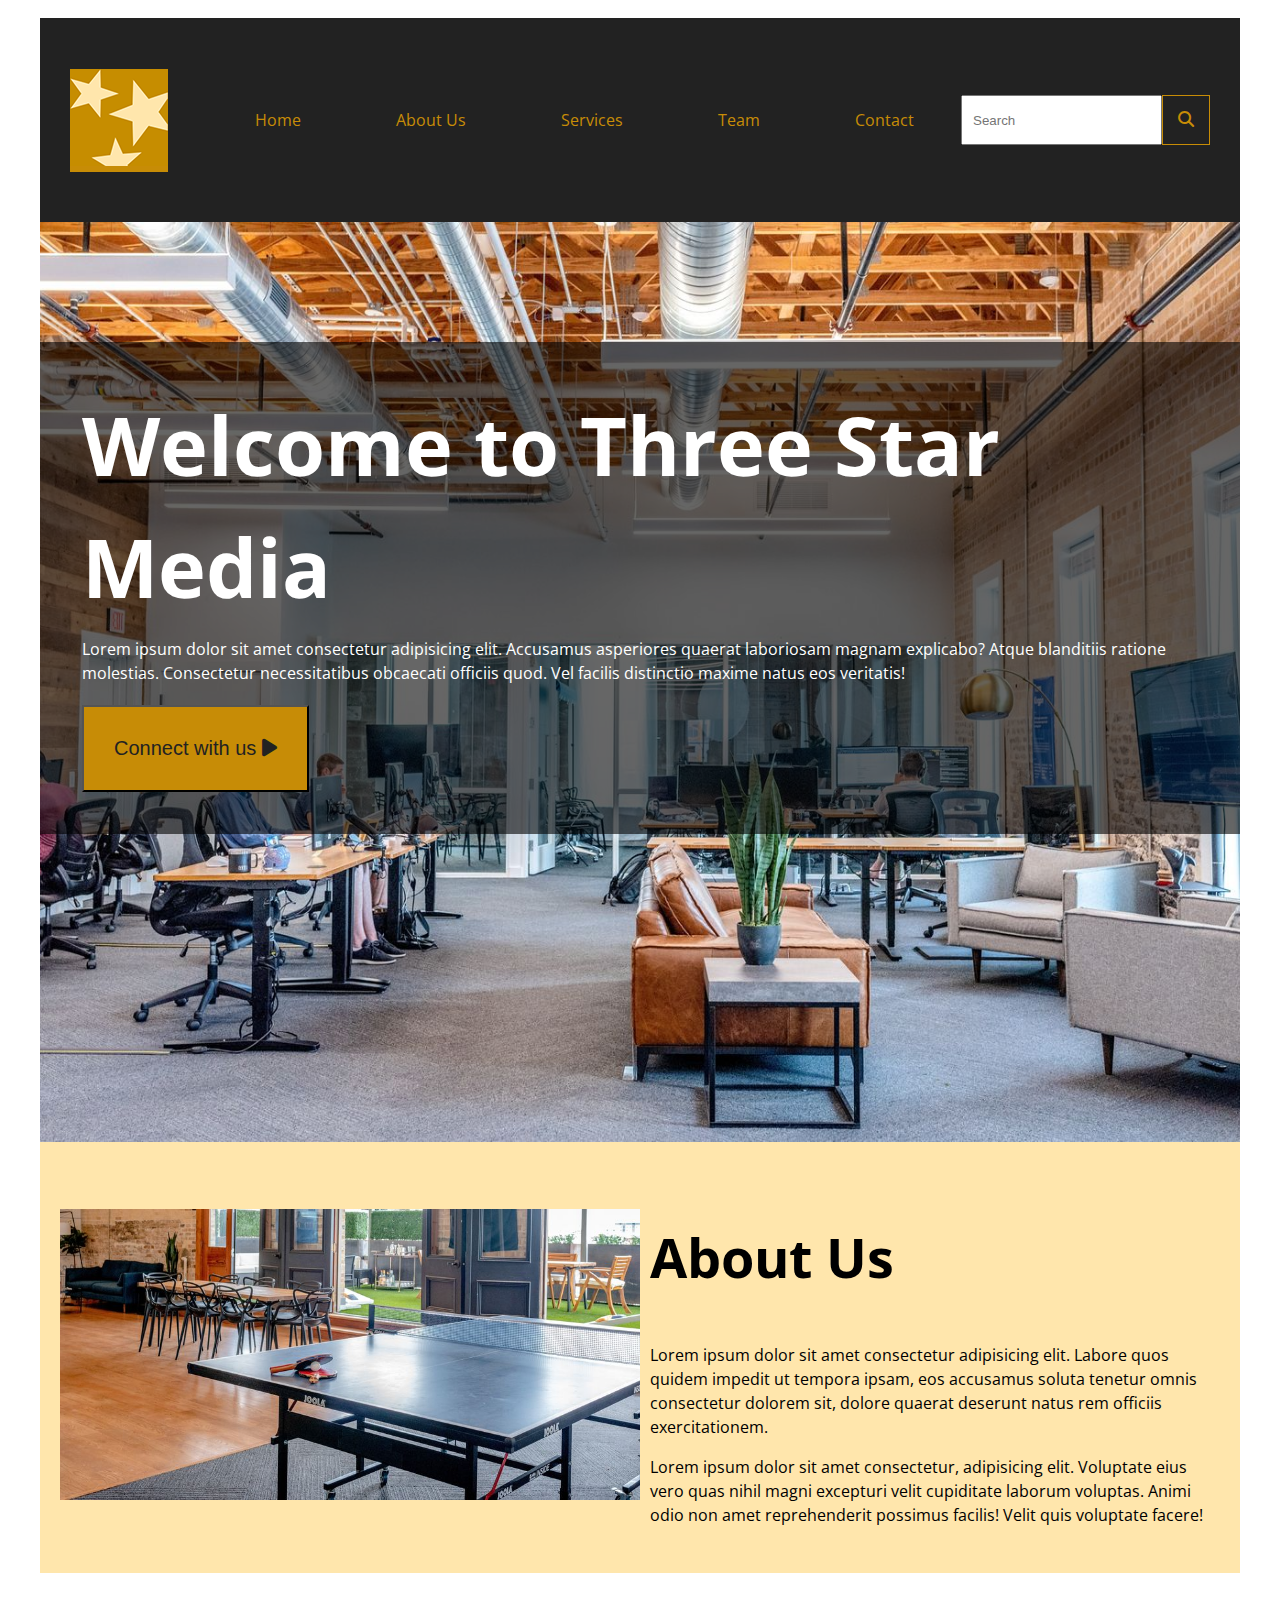
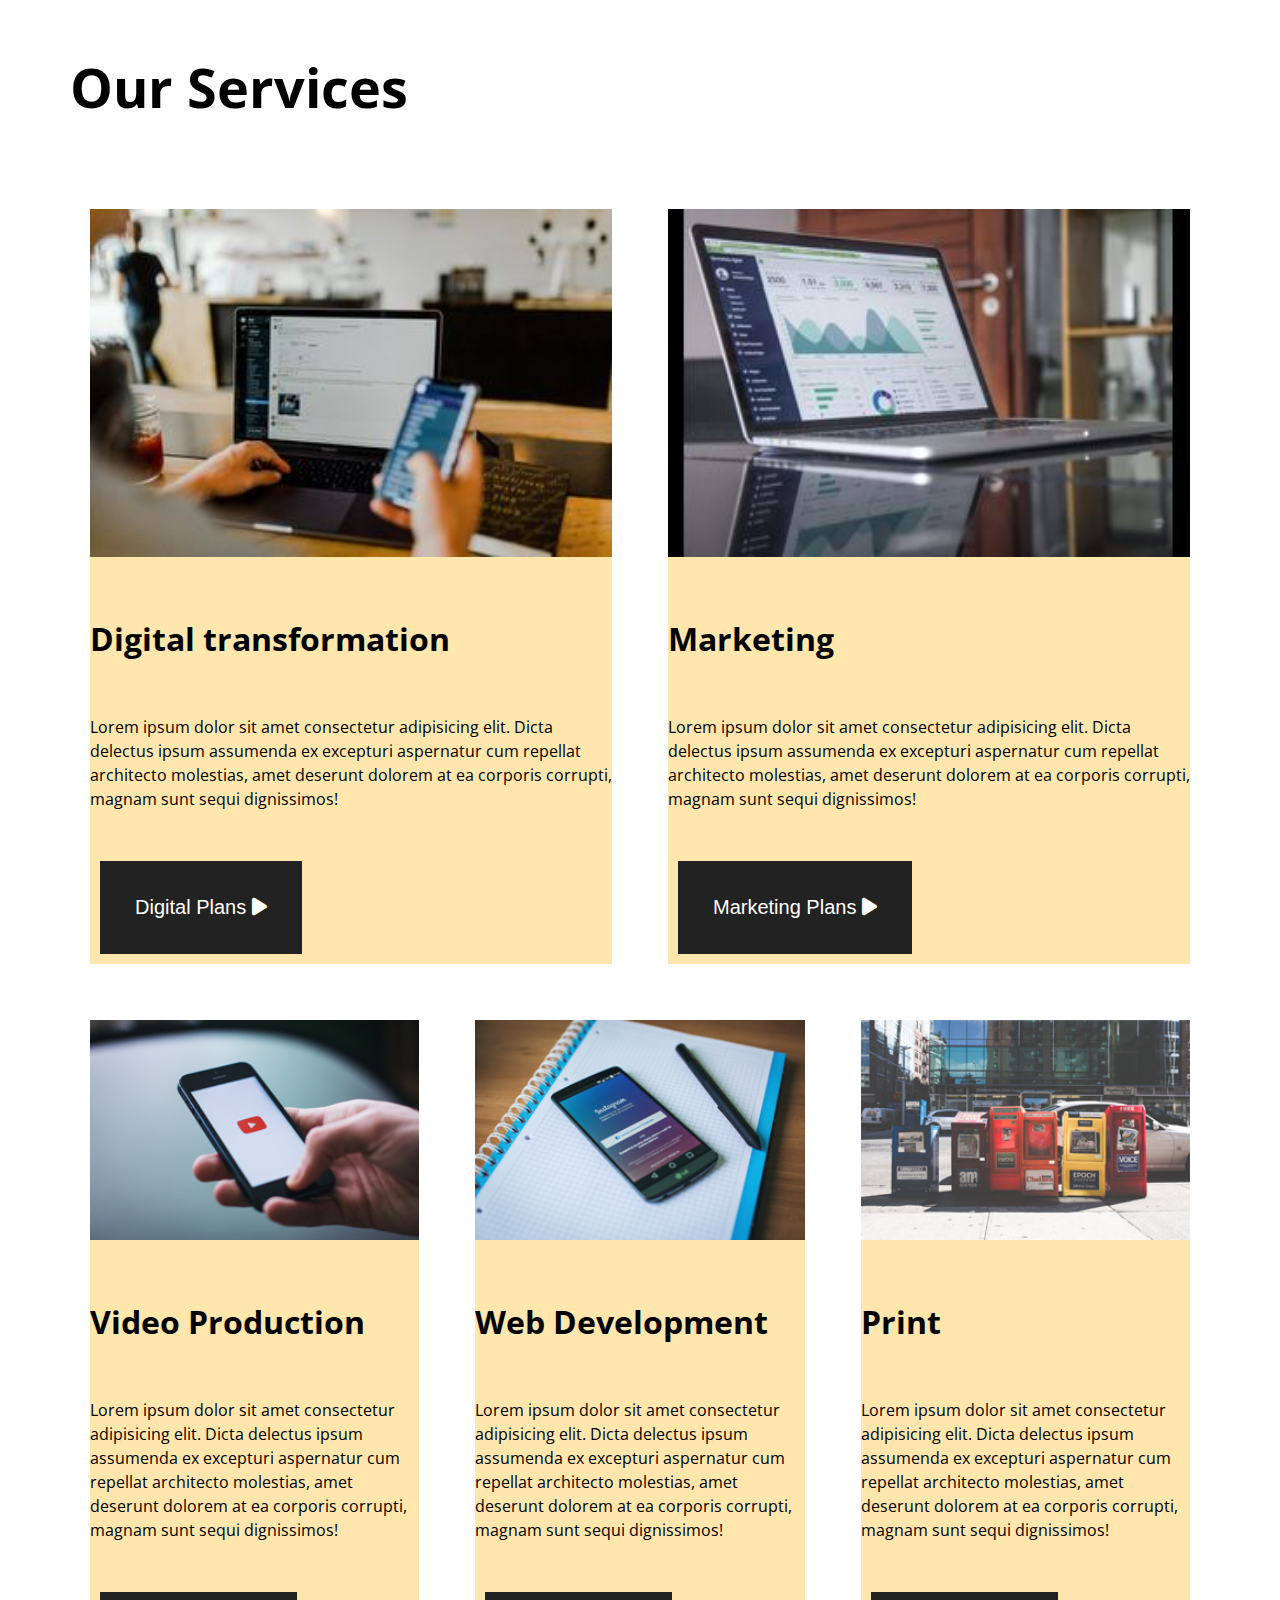
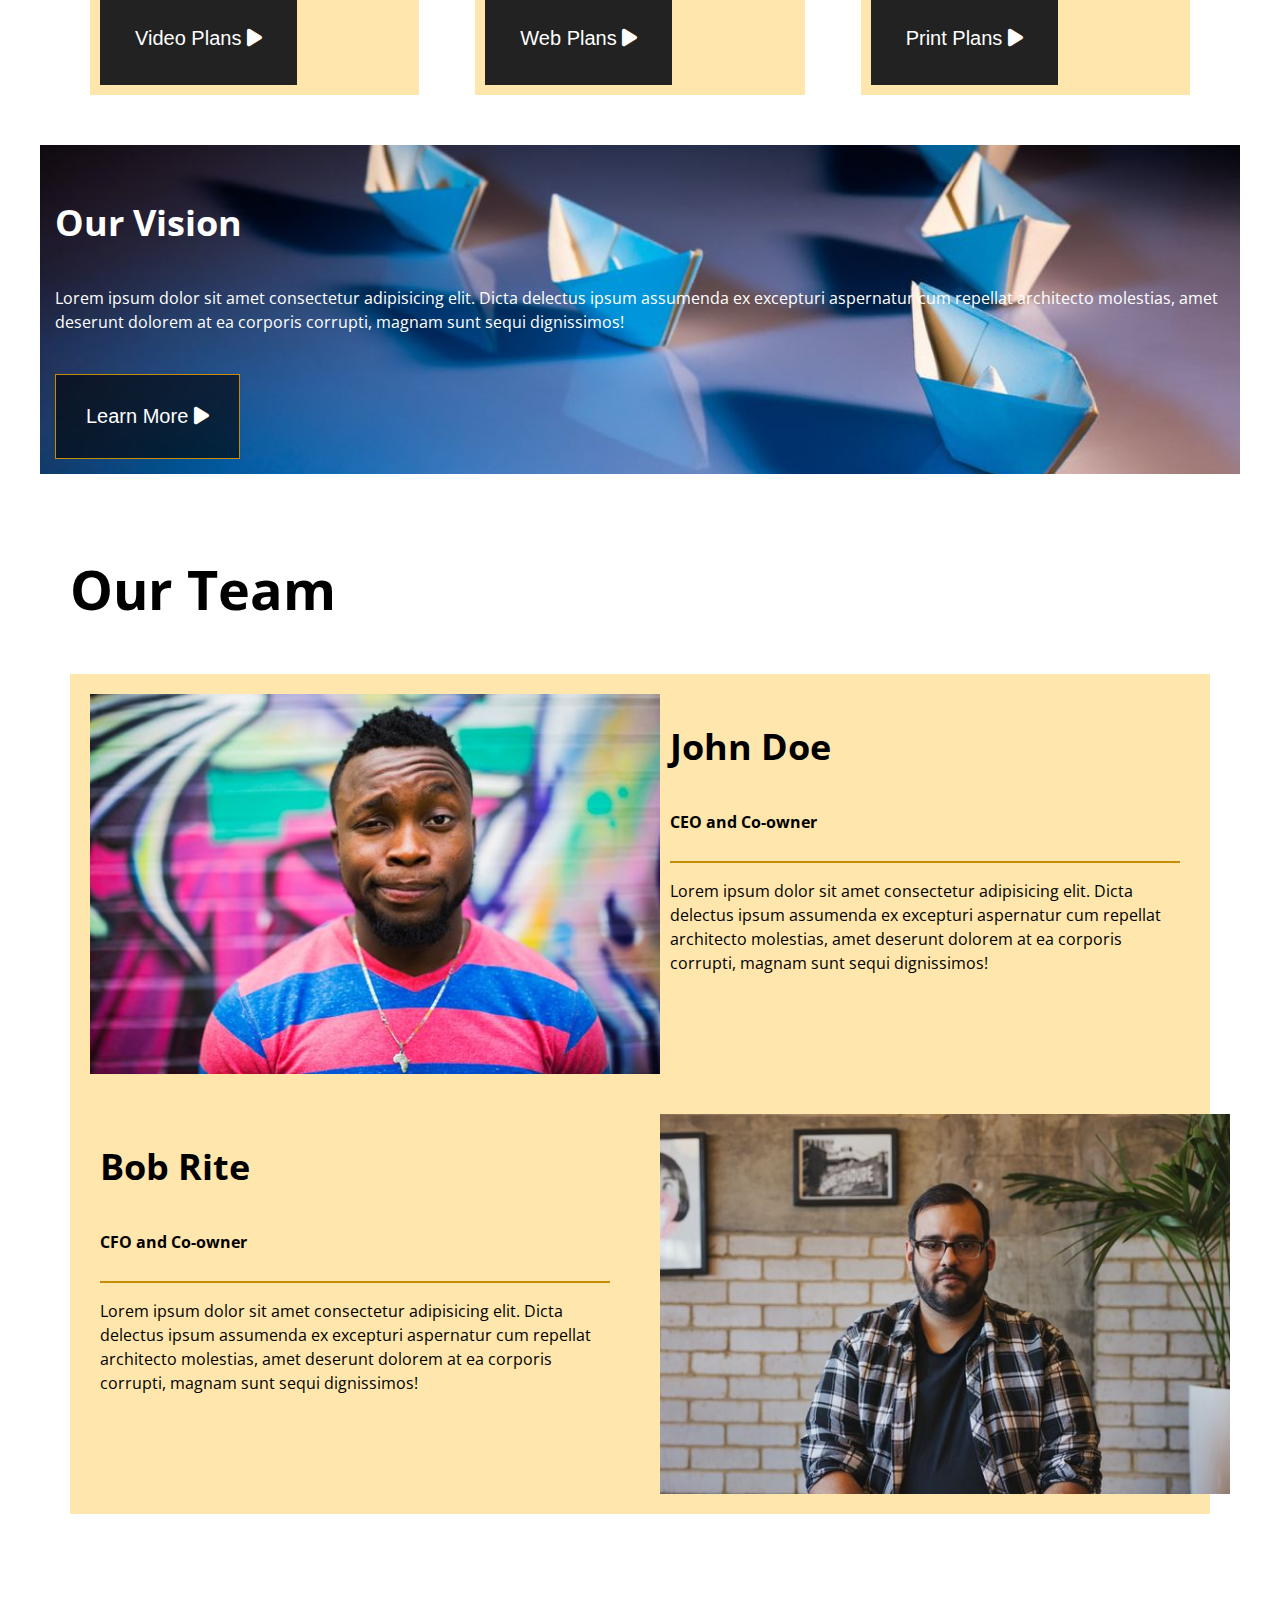
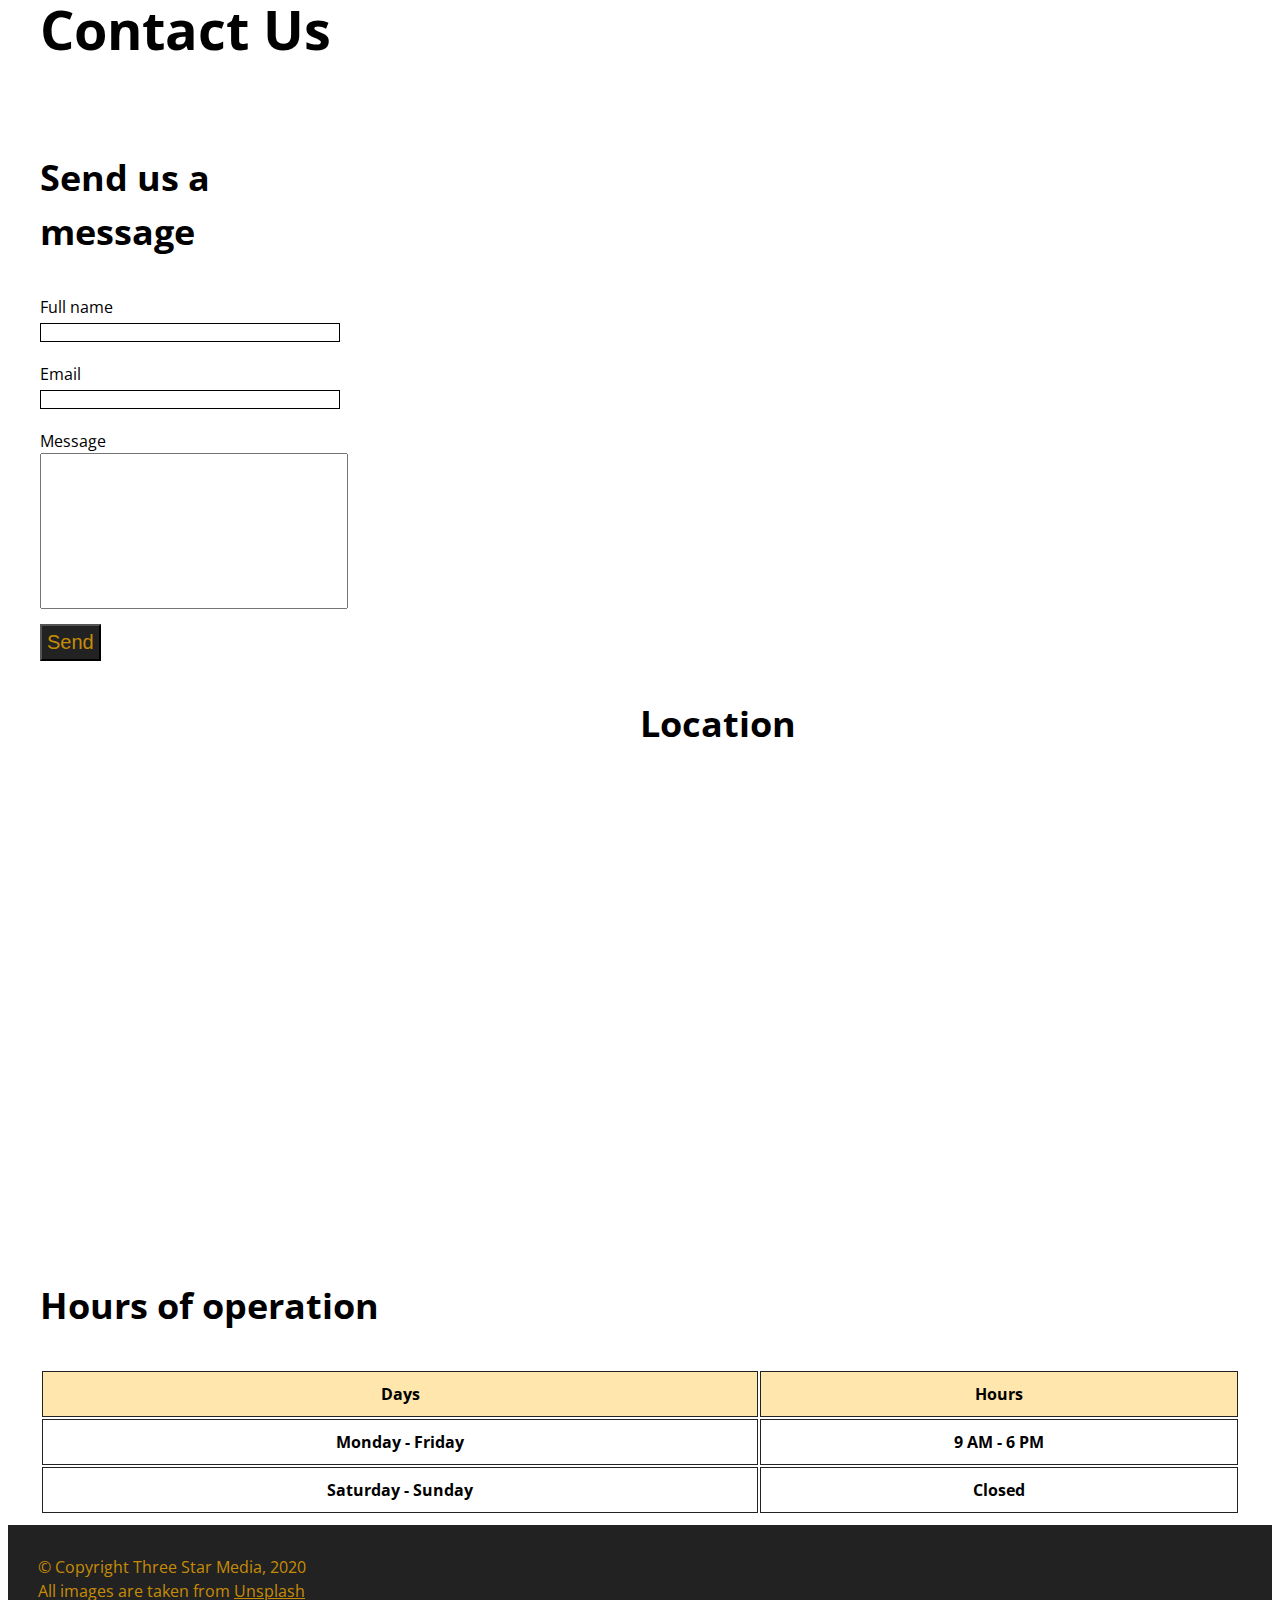
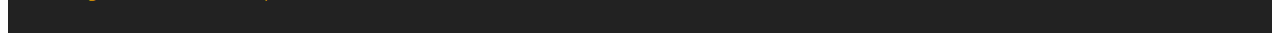
==== commit 26869bbc: "Fixed some errors" ====
--- a/final-project/index.html
+++ b/final-project/index.html
@@ -32,7 +32,7 @@
                     <a href="index.html">Home</a>
                     </li>
                 <li>
-                    <a href="#aboutus">About Us</a>
+                    <a href="#about-us">About Us</a>
                     </li>
                 <li>
                     <a href="#ourservices">Services</a>
@@ -41,7 +41,7 @@
                     <a href="#ourteam">Team</a>
                 </li>
                 <li>
-                    <a href="#contactus">Contact</a>
+                    <a href="#contact">Contact</a>
                     </li>
             </ul>
             <div class="search">
@@ -66,12 +66,14 @@
         <main class="content">
             <!-- Adding section for content about us-->
             <section class="wrapper" id="about-us">
-                <div class="about max-width">
+                <!-- Adding a div heading -->
+                <div class="about">
                     <div class="about-img">
                         <img src="images/about-us.jpg" alt="About us">
                     </div>
                     <div class="about-text">
                         <h2>About Us</h2>
+                        <!-- Adding two paragraphs -->
                         <p>Lorem ipsum dolor sit amet consectetur adipisicing elit. Labore quos quidem impedit ut tempora ipsam, eos accusamus soluta tenetur omnis consectetur dolorem sit, dolore quaerat deserunt natus rem officiis exercitationem.</p>
                         <p> Lorem ipsum dolor sit amet consectetur, adipisicing elit. Voluptate eius vero quas nihil magni excepturi velit cupiditate laborum voluptas. Animi odio non amet reprehenderit possimus facilis! Velit quis voluptate facere!</p>
                     </div>
@@ -168,7 +170,7 @@
             </section>
                         <!-- Adding section for team content-->
                             <section id="ourteam" class="team">
-                                <div class="team-content max-width">
+                                <div class="team-content">
                                 <h2>
                                     Our Team
                                 </h2>
@@ -206,7 +208,7 @@
                     </section>
                 <!-- Adding section for contact form-->
                 <section id="contact" class="wrapper contactus">
-                    <div class="contactus max-width">
+                    <div class="contactus">
                     <h2>
                         Contact Us
                     </h2>
@@ -274,6 +276,7 @@
 </div>
 <!-- Site Footer -->
 <footer class="site-footer">
+    <!-- Adding an internal div for copyright -->
     <div class="copyright">
     &copy; Copyright Three Star Media, 2020
     <br>
--- a/final-project/css/main.css
+++ b/final-project/css/main.css
@@ -9,16 +9,7 @@
 .container{
     max-width: 1200px;
     margin: 0 auto;
-}
-
-.width {
-    width: 100%;
-}
-
-.max-width {
-    max-width: 1200px;
-    margin: 0 auto;
-    padding: 1em;
+    padding: 10px;
 }
 
 img {
@@ -246,13 +237,13 @@
 }
 
 .ourteam img {
-    width: 100%;
-    height: 100%;
+    flex-basis: 50%;
 }
 
 hr {
     border: 1px solid #c78c06;
 }
+
 .john,
 .bob {
     background-color: #ffe6ac;
@@ -360,7 +351,7 @@
         margin: 0 auto;
     }
 
-/* About Us section should be in 2 columns */
+/*  Grids should be in 2 columns in About Us section */
 
 .about {
         display: grid;
@@ -371,6 +362,8 @@
 .about-text{
     padding: 10px;
 }
+
+/* Adding 3 rows and 6 columns for grids */
 
  .services  {
         display: grid;
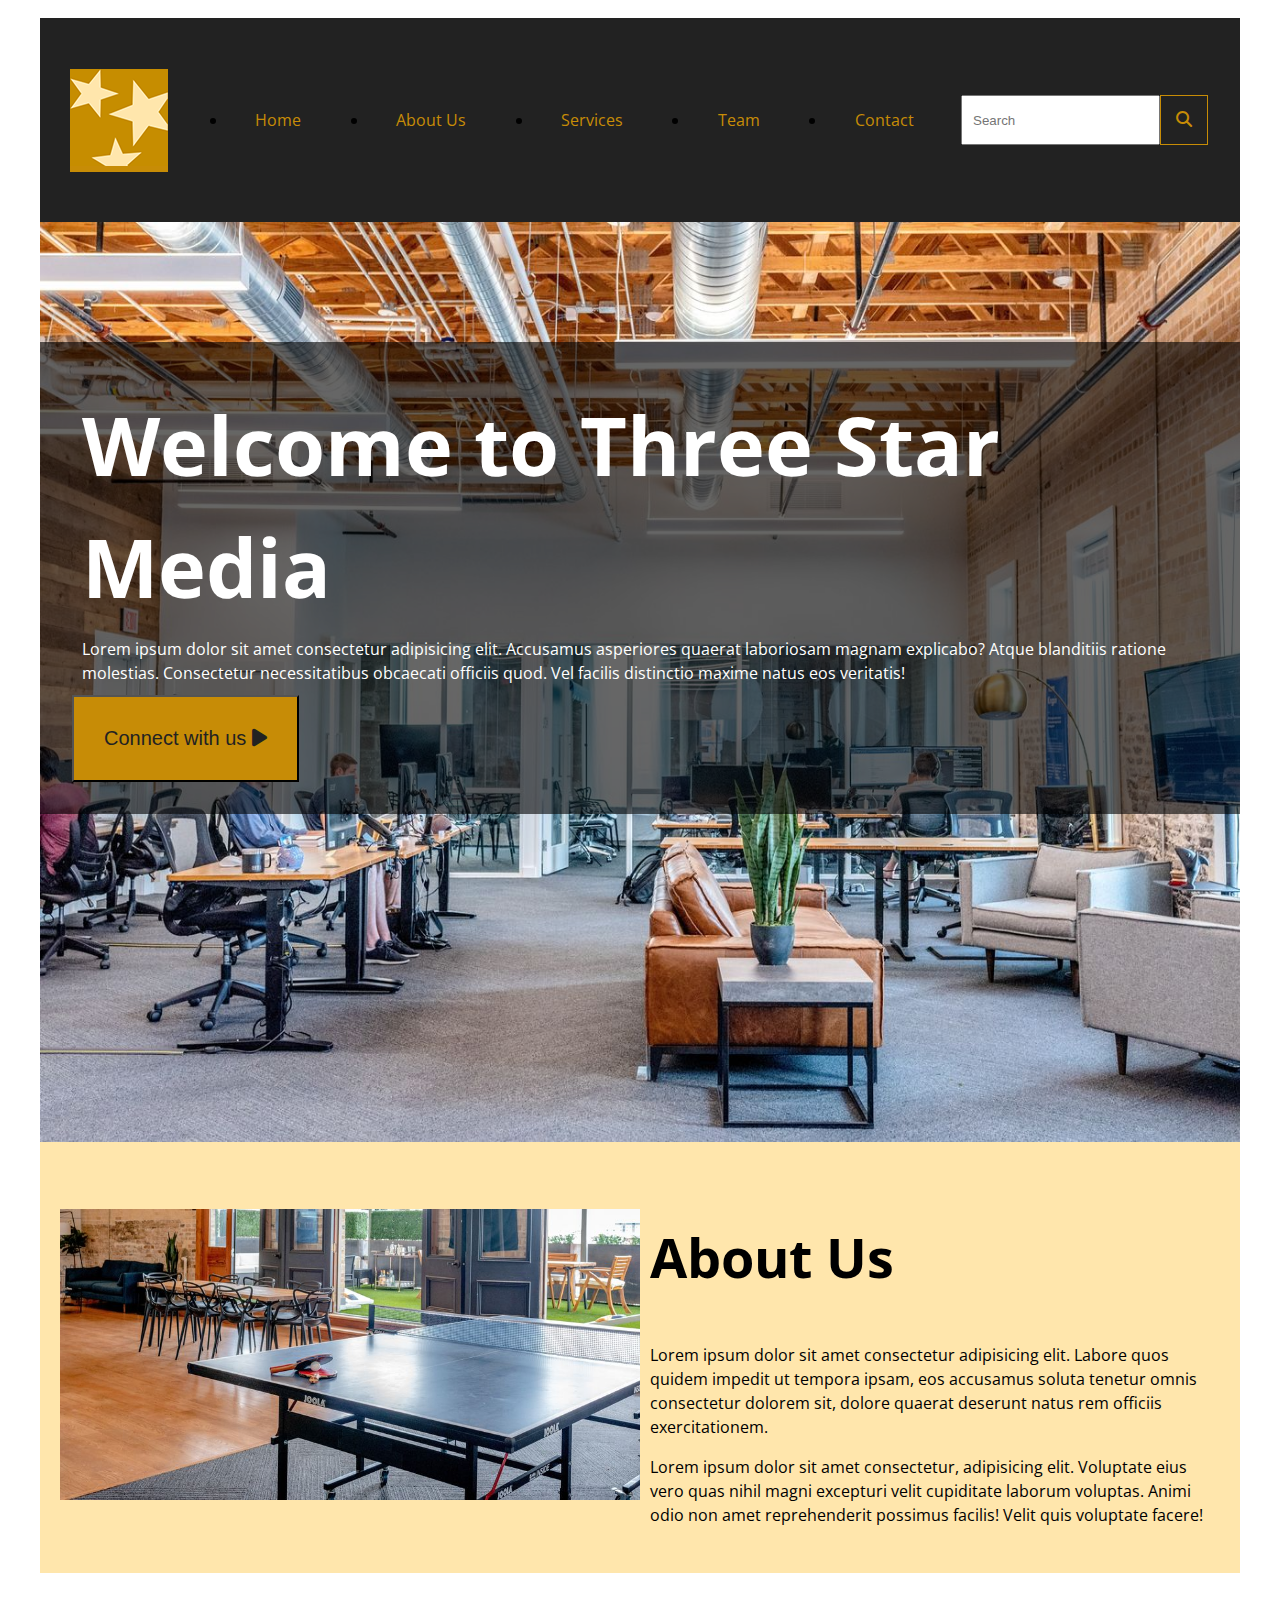
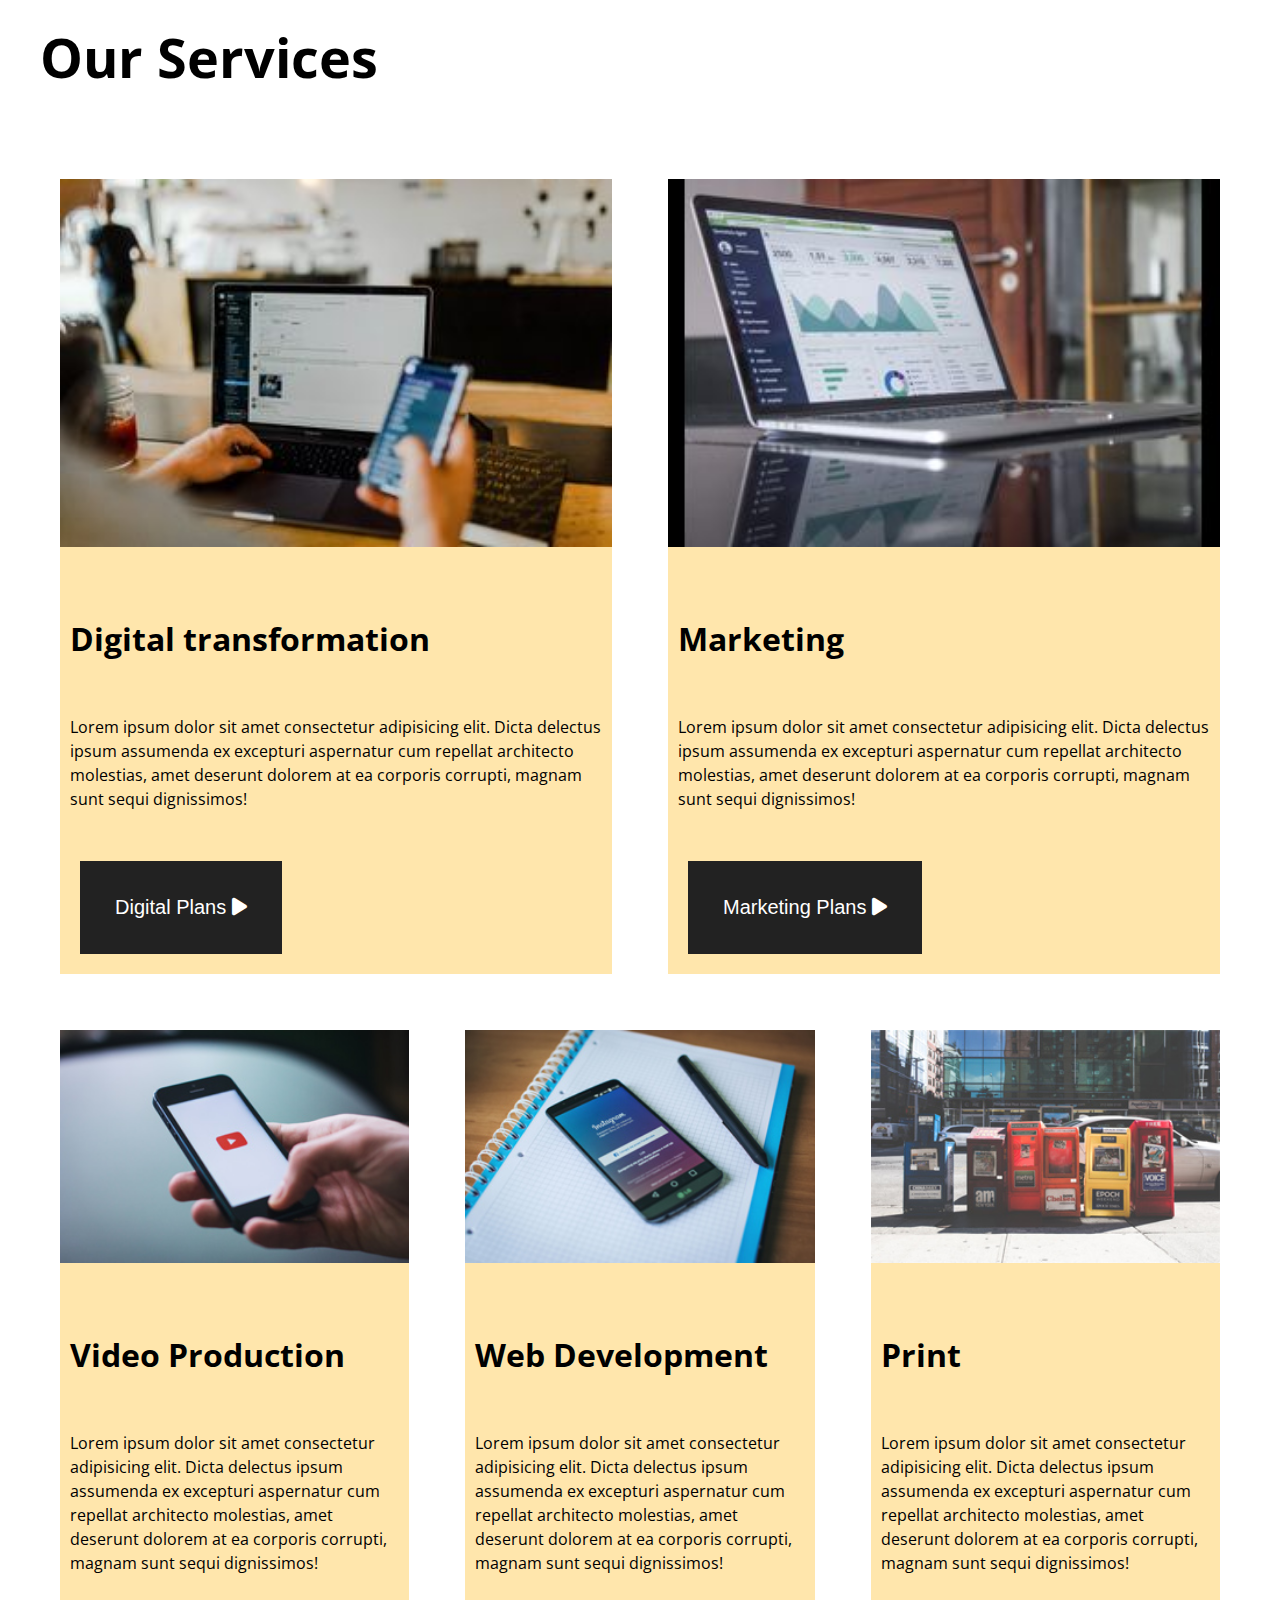
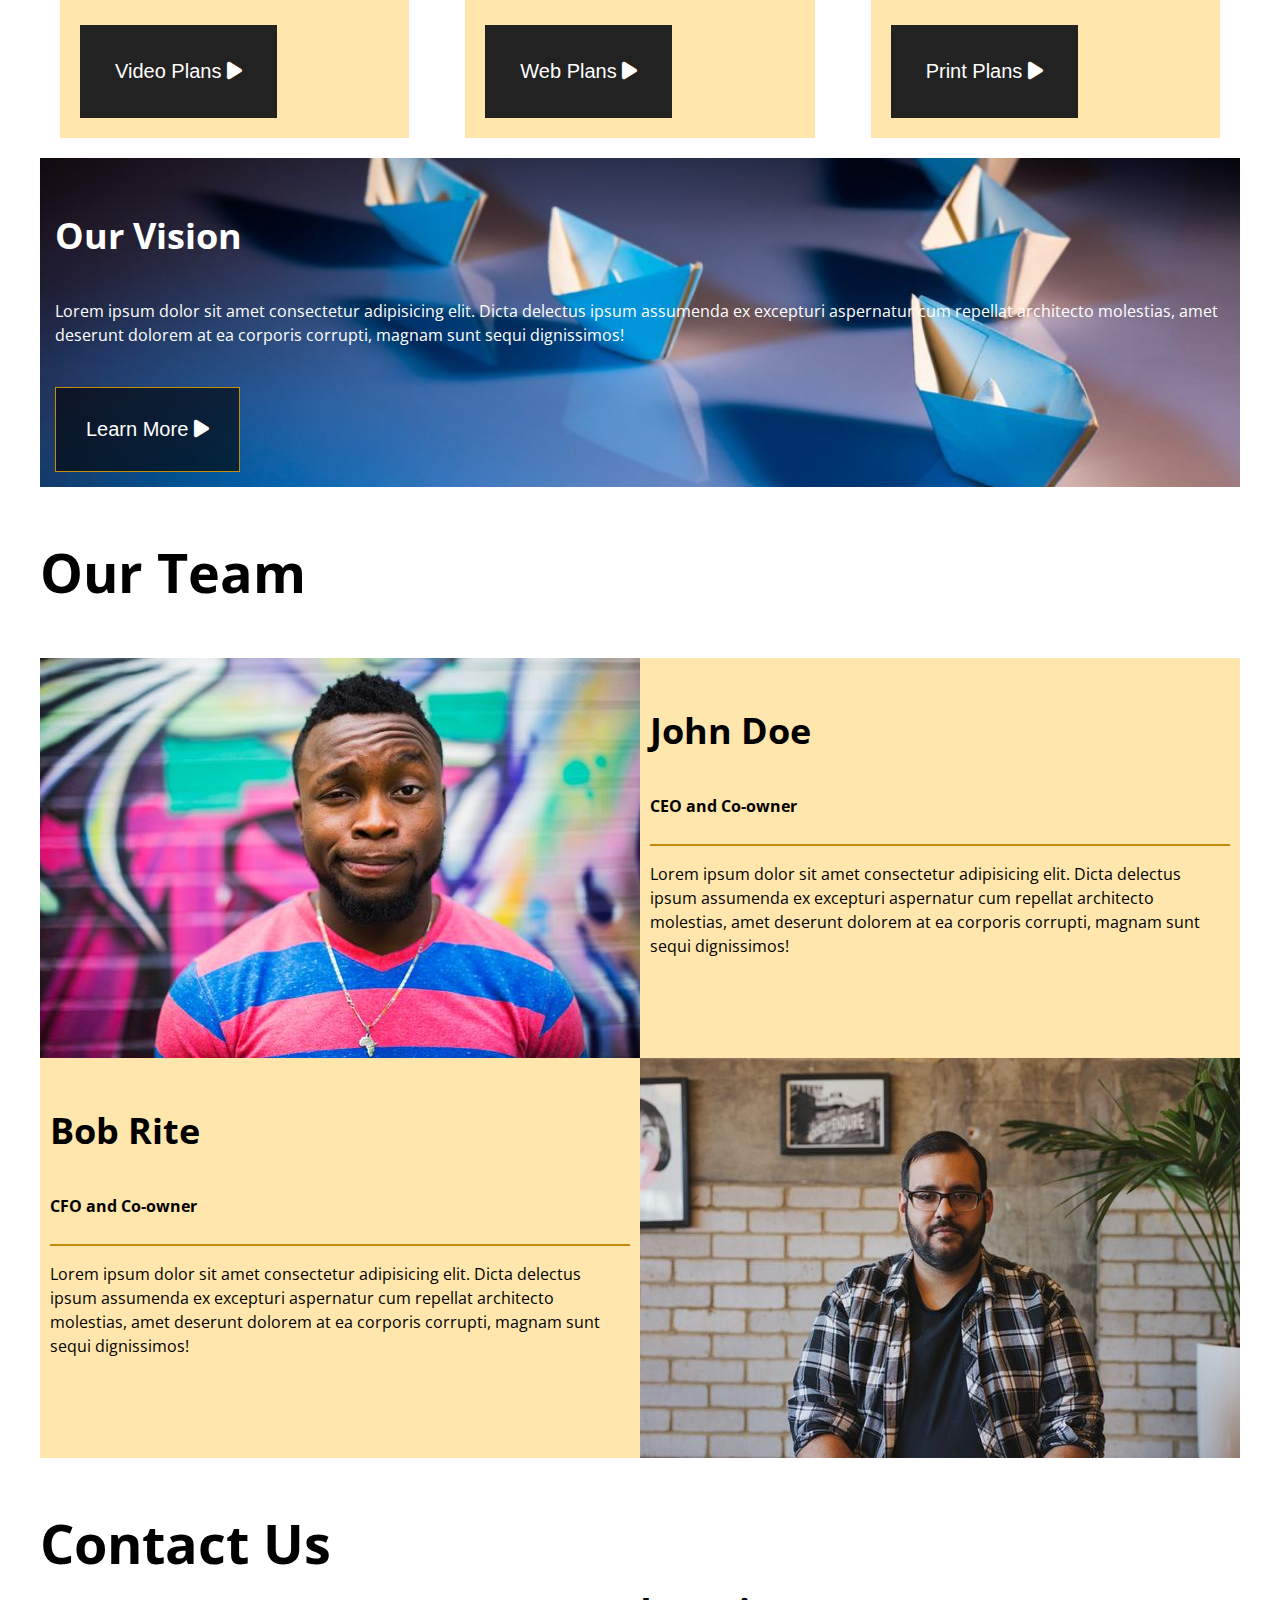
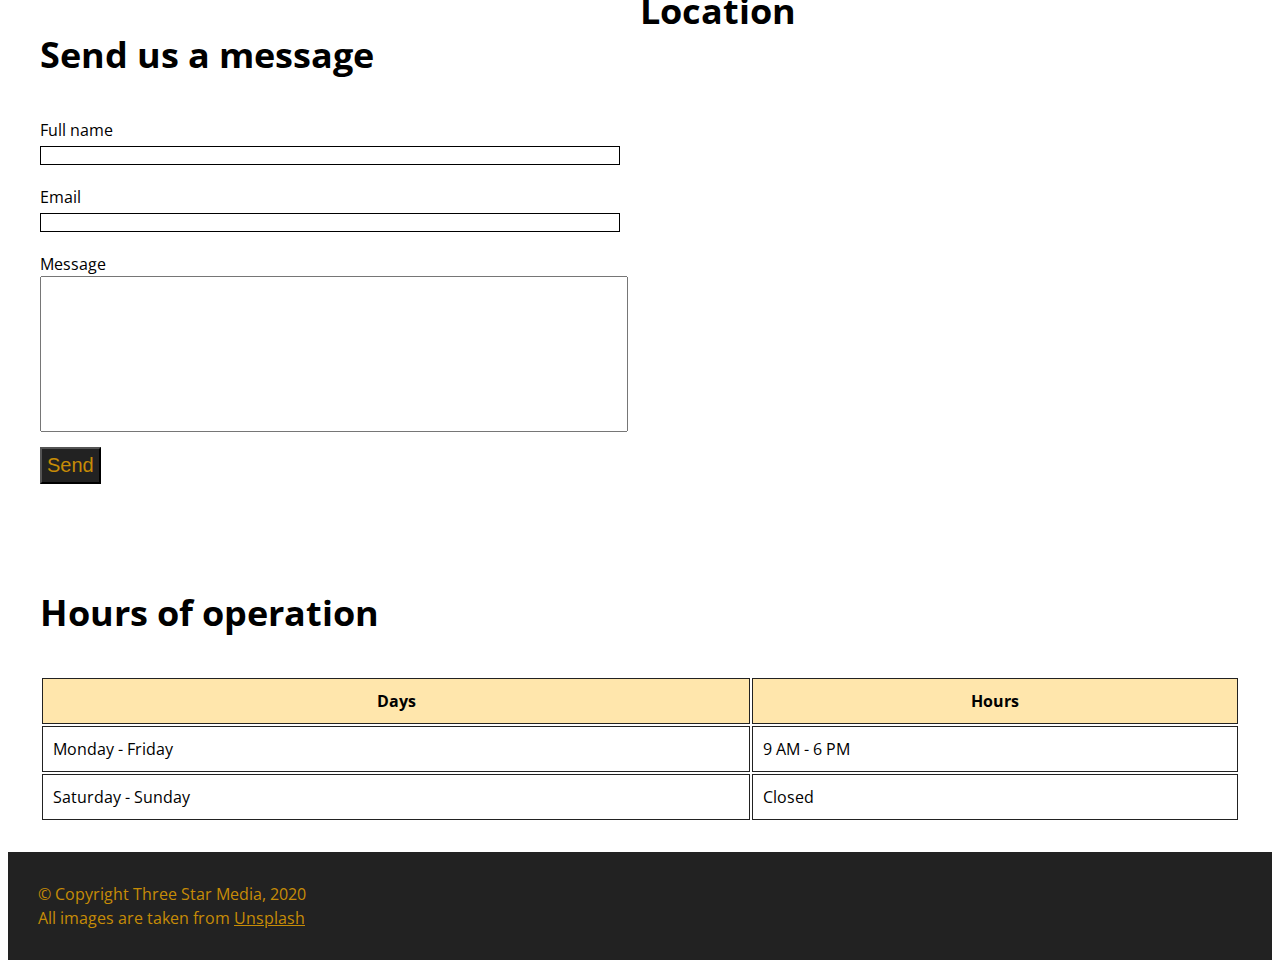
==== commit 7282aa9b: "Beautify" ====
--- a/final-project/index.html
+++ b/final-project/index.html
@@ -1,5 +1,6 @@
 <!DOCTYPE html>
 <html lang="en">
+
 <head>
     <meta charset="UTF-8">
     <meta http-equiv="X-UA-Compatible" content="IE=edge">
@@ -7,65 +8,70 @@
     <!-- Font Link Styles -->
     <link rel="preconnect" href="https://fonts.googleapis.com">
     <link rel="preconnect" href="https://fonts.gstatic.com" crossorigin>
-    <link href="https://fonts.googleapis.com/css2?family=Open+Sans:wght@300;400;500;600;700;800&display=swap" rel="stylesheet">  
+    <link href="https://fonts.googleapis.com/css2?family=Open+Sans:wght@300;400;500;600;700;800&display=swap"
+        rel="stylesheet">
     <!-- Icon Link Styles -->
-<link rel="stylesheet" href="https://cdnjs.cloudflare.com/ajax/libs/font-awesome/6.4.0/css/all.min.css">
-       <!-- Custom Styles -->
-       <link rel="stylesheet" href="css/reset.css">
-       <link rel="stylesheet" href="css/main.css">
-<title>Three Star Media</title>
+    <link rel="stylesheet" href="https://cdnjs.cloudflare.com/ajax/libs/font-awesome/6.4.0/css/all.min.css">
+    <!-- Custom Styles -->
+    <link rel="stylesheet" href="css/reset.css">
+    <link rel="stylesheet" href="css/main.css">
+    <title>Three Star Media</title>
 </head>
+
 <body>
     <div class="container">
-         <!-- Site Header -->
-    <header class="masthead">
-         <!-- Navigation is inside the header-->
-        <nav class="main-nav">
-            <div class="logo">
-                 <!-- Adding an image -->
-                <a href="index.html"><img src="images/logo.png" alt="Three Star Media Logo">
-                </a>
-            </div>
-            <ul class="nav-list">
-                <li>
-       <!-- Adding anchor tags-ids that jump to each section -->
-                    <a href="index.html">Home</a>
-                    </li>
-                <li>
-                    <a href="#about-us">About Us</a>
-                    </li>
-                <li>
-                    <a href="#ourservices">Services</a>
-                </li>
-                <li>
-                    <a href="#ourteam">Team</a>
-                </li>
-                <li>
-                    <a href="#contact">Contact</a>
-                    </li>
-            </ul>
-            <div class="search">
-                <input type="search" placeholder="Search" name="search">
-                <button type="submit" class="button-search"><i
-                    class="fa-sharp fa-solid fa-magnifying-glass"></i></button>
-                <!-- Adding a clickable submit button -->
-            </div>
-        </nav>
-        <!-- Adding a div for banner -->
-        <div class="banner">
-            <div class="banner-content " >
-            <h1>
-                Welcome to Three Star Media
-            </h1>
-            <p>Lorem ipsum dolor sit amet consectetur adipisicing elit. Accusamus asperiores quaerat laboriosam magnam explicabo? Atque blanditiis ratione molestias. Consectetur necessitatibus obcaecati officiis quod. Vel facilis distinctio maxime natus eos veritatis!</p>
-            <button class="button-connect" type="button" >Connect with us <i class="fa-sharp fa-solid fa-play"></i></button>
-        </div>
+        <!-- Site Header -->
+        <header class="masthead">
+            <!-- Navigation is inside the header-->
+            <nav class="main-nav">
+                <div class="logo">
+                    <!-- Adding an image -->
+                    <a href="index.html"><img src="images/logo.png" alt="Three Star Media Logo">
+                    </a>
+                </div>
+                <ul class="nav-list">
+                    <li>
+                        <!-- Adding anchor tags-ids that jump to each section -->
+                        <a href="index.html">Home</a>
+                    </li>
+                    <li>
+                        <a href="#about-us">About Us</a>
+                    </li>
+                    <li>
+                        <a href="#ourservices">Services</a>
+                    </li>
+                    <li>
+                        <a href="#ourteam">Team</a>
+                    </li>
+                    <li>
+                        <a href="#contact">Contact</a>
+                    </li>
+                </ul>
+                <div class="search">
+                    <input type="search" placeholder="Search" name="search">
+                    <button type="submit" class="button-search"><i
+                            class="fa-sharp fa-solid fa-magnifying-glass"></i></button>
+                    <!-- Adding a clickable submit button -->
+                </div>
+            </nav>
+            <!-- Adding a div for banner -->
+            <div class="banner">
+                <div class="banner-content ">
+                    <h1>
+                        Welcome to Three Star Media
+                    </h1>
+                    <p>Lorem ipsum dolor sit amet consectetur adipisicing elit. Accusamus asperiores quaerat laboriosam
+                        magnam explicabo? Atque blanditiis ratione molestias. Consectetur necessitatibus obcaecati
+                        officiis quod. Vel facilis distinctio maxime natus eos veritatis!</p>
+                    <button class="button-connect" href="#contact">
+                        Connect with us <i class="fa-sharp fa-solid fa-play"></i></button>
+                </div>
             </div>
         </header>
-          <!-- starting the main content of the page -->
+        <!-- starting the main content of the page -->
         <main class="content">
             <!-- Adding section for content about us-->
-            <section class="wrapper" id="about-us">
+            <section class="aboutus" id="about-us">
                 <!-- Adding a div heading -->
                 <div class="about">
                     <div class="about-img">
@@ -74,110 +80,137 @@
                     <div class="about-text">
                         <h2>About Us</h2>
                         <!-- Adding two paragraphs -->
-                        <p>Lorem ipsum dolor sit amet consectetur adipisicing elit. Labore quos quidem impedit ut tempora ipsam, eos accusamus soluta tenetur omnis consectetur dolorem sit, dolore quaerat deserunt natus rem officiis exercitationem.</p>
-                        <p> Lorem ipsum dolor sit amet consectetur, adipisicing elit. Voluptate eius vero quas nihil magni excepturi velit cupiditate laborum voluptas. Animi odio non amet reprehenderit possimus facilis! Velit quis voluptate facere!</p>
-                    </div>
-                </div>
-            </section>
-            <section class="services wrapper" id="ourservices">
+                        <p>Lorem ipsum dolor sit amet consectetur adipisicing elit. Labore quos quidem impedit ut
+                            tempora ipsam, eos accusamus soluta tenetur omnis consectetur dolorem sit, dolore quaerat
+                            deserunt natus rem officiis exercitationem.</p>
+                        <p> Lorem ipsum dolor sit amet consectetur, adipisicing elit. Voluptate eius vero quas nihil
+                            magni excepturi velit cupiditate laborum voluptas. Animi odio non amet reprehenderit
+                            possimus facilis! Velit quis voluptate facere!</p>
+                    </div>
+                </div>
+            </section>
+            <section class="services" id="ourservices">
                 <h2>
                     Our Services
                 </h2>
                 <!-- Adding section for digital content -->
                 <div class="card digital">
                     <img src="images/digital.jpg" alt="digital">
-                <h3>
-                    Digital transformation
-                </h3>
-                <p>
-                    Lorem ipsum dolor sit amet consectetur adipisicing elit. Dicta delectus ipsum assumenda ex excepturi aspernatur cum repellat architecto molestias, amet deserunt dolorem at ea corporis corrupti, magnam sunt sequi dignissimos!
-                </p>
-                <br>
-                <button class="button-digital">Digital Plans <i class="fa-sharp fa-solid fa-play"></i>
-            </button>
-        </div>
-            <!-- Adding section for marketing content -->
-            <div class="card marketing">
-                <img src="images/marketing.jpg" alt="marketing">
-                <h3>
-                    Marketing
-                </h3>
-                <p>
-                    Lorem ipsum dolor sit amet consectetur adipisicing elit. Dicta delectus ipsum assumenda ex excepturi aspernatur cum repellat architecto molestias, amet deserunt dolorem at ea corporis corrupti, magnam sunt sequi dignissimos!
-                </p>
-                
-                <br>
-                <button class="button-marketing">Marketing Plans <i class="fa-sharp fa-solid fa-play"></i>
-                </button>
-             </div>
-            <!-- Adding section for video content -->
-            <div class="card video">
-                <img src="images/video.jpg" alt="video">
-                <h3>
-                    Video Production
-                </h3>
-                <p>
-                    Lorem ipsum dolor sit amet consectetur adipisicing elit. Dicta delectus ipsum assumenda ex excepturi aspernatur cum repellat architecto molestias, amet deserunt dolorem at ea corporis corrupti, magnam sunt sequi dignissimos!
-                </p>
-                
-                <br>
-                <button class="button-video">Video Plans <i class="fa-sharp fa-solid fa-play"></i>
-            </button>
-        </div>
-            <!-- Adding section for web content -->
-            <div class="card web">
-                <img src="images/web.jpg" alt="web">
-                <h3>
-                    Web Development
-                </h3>
-                <p>
-                    Lorem ipsum dolor sit amet consectetur adipisicing elit. Dicta delectus ipsum assumenda ex excepturi aspernatur cum repellat architecto molestias, amet deserunt dolorem at ea corporis corrupti, magnam sunt sequi dignissimos!
-                </p>
-                
-                <br>
-                <button class="button-web">Web Plans <i class="fa-sharp fa-solid fa-play"></i>
-                </button>
-            </div>
+                    <div class="card-content">
+                        <h3>
+                            Digital transformation
+                        </h3>
+                        <p>
+                            Lorem ipsum dolor sit amet consectetur adipisicing elit. Dicta delectus ipsum assumenda ex
+                            excepturi aspernatur cum repellat architecto molestias, amet deserunt dolorem at ea corporis
+                            corrupti, magnam sunt sequi dignissimos!
+                        </p>
+                        <br>
+                        <button class="button-digital">Digital Plans <i class="fa-sharp fa-solid fa-play"></i>
+                        </button>
+                    </div>
+                </div>
+                <!-- Adding section for marketing content -->
+                <div class="card marketing">
+                    <img src="images/marketing.jpg" alt="marketing">
+                    <div class="card-content">
+                        <h3>
+                            Marketing
+                        </h3>
+                        <p>
+                            Lorem ipsum dolor sit amet consectetur adipisicing elit. Dicta delectus ipsum assumenda ex
+                            excepturi aspernatur cum repellat architecto molestias, amet deserunt dolorem at ea corporis
+                            corrupti, magnam sunt sequi dignissimos!
+                        </p>
+
+                        <br>
+                        <button class="button-marketing">Marketing Plans <i class="fa-sharp fa-solid fa-play"></i>
+                        </button>
+                    </div>
+                </div>
+                <!-- Adding section for video content -->
+                <div class="card video">
+                    <img src="images/video.jpg" alt="video">
+                    <div class="card-content">
+                        <h3>
+                            Video Production
+                        </h3>
+                        <p>
+                            Lorem ipsum dolor sit amet consectetur adipisicing elit. Dicta delectus ipsum assumenda ex
+                            excepturi aspernatur cum repellat architecto molestias, amet deserunt dolorem at ea corporis
+                            corrupti, magnam sunt sequi dignissimos!
+                        </p>
+
+                        <br>
+                        <button class="button-video">Video Plans <i class="fa-sharp fa-solid fa-play"></i>
+                        </button>
+                    </div>
+                </div>
+                <!-- Adding section for web content -->
+                <div class="card web">
+                    <img src="images/web.jpg" alt="web">
+                    <div class="card-content">
+                        <h3>
+                            Web Development
+                        </h3>
+                        <p>
+                            Lorem ipsum dolor sit amet consectetur adipisicing elit. Dicta delectus ipsum assumenda ex
+                            excepturi aspernatur cum repellat architecto molestias, amet deserunt dolorem at ea corporis
+                            corrupti, magnam sunt sequi dignissimos!
+                        </p>
+
+                        <br>
+                        <button class="button-web">Web Plans <i class="fa-sharp fa-solid fa-play"></i>
+                        </button>
+                    </div>
+                </div>
                 <!-- Adding section for print content -->
                 <div class="card print">
                     <img src="images/print.jpg" alt="print">
+                    <div class="card-content">
+                        <h3>
+                            Print
+                        </h3>
+                        <p>
+                            Lorem ipsum dolor sit amet consectetur adipisicing elit. Dicta delectus ipsum assumenda ex
+                            excepturi aspernatur cum repellat architecto molestias, amet deserunt dolorem at ea corporis
+                            corrupti, magnam sunt sequi dignissimos!
+                        </p>
+                        <br>
+                        <button class="button-print">Print Plans
+                            <i class="fa-sharp fa-solid fa-play"></i>
+                        </button>
+                    </div>
+                </div>
+            </section>
+
+            <!-- Adding section for vision content -->
+            <section id="vision" class="our-vision">
+                <div class="vision-content">
                     <h3>
-                        Print
+                        Our Vision
                     </h3>
                     <p>
-                        Lorem ipsum dolor sit amet consectetur adipisicing elit. Dicta delectus ipsum assumenda ex excepturi aspernatur cum repellat architecto molestias, amet deserunt dolorem at ea corporis corrupti, magnam sunt sequi dignissimos!
+                        Lorem ipsum dolor sit amet consectetur adipisicing elit. Dicta delectus ipsum assumenda ex
+                        excepturi aspernatur cum repellat architecto molestias, amet deserunt dolorem at ea corporis
+                        corrupti, magnam sunt sequi dignissimos!
                     </p>
                     <br>
-                   <button class="button-print">Print Plans
-                        <i class="fa-sharp fa-solid fa-play"></i>
-                        </button>
-                    </div>
-                </section>
-
-                    <!-- Adding section for vision content -->
-                        <section id="ourvision" class="vision">
-                            <div class="vision-content">
-                        <h3>
-                            Our Vision
-                        </h3>
-                        <p>
-                            Lorem ipsum dolor sit amet consectetur adipisicing elit. Dicta delectus ipsum assumenda ex excepturi aspernatur cum repellat architecto molestias, amet deserunt dolorem at ea corporis corrupti, magnam sunt sequi dignissimos!
-                        </p>
-                        <br>
-                        <button class="button-vision">Learn More <i class="fa-sharp fa-solid fa-play"></i>
+                    <button class="button-vision">Learn More <i class="fa-sharp fa-solid fa-play"></i>
                     </button>
                 </div>
             </section>
-                        <!-- Adding section for team content-->
-                            <section id="ourteam" class="team">
-                                <div class="team-content">
-                                <h2>
-                                    Our Team
-                                </h2>
-                                <div class="john"> 
-                                <img src="images/john.jpg" alt="A picture of John Doe" class="john-img">
-                                <div class="john-content">
-                             <h3>
+            <!-- Adding section for team content-->
+            <section id="ourteam" class="team">
+                <div class="team-container">
+                    <h2>
+                        Our Team
+                    </h2>
+                    <div class="team-content">
+                        <div class="john">
+                            <img src="images/john.jpg" alt="A picture of John Doe" class="john-img">
+                            <div class="john-content">
+                                <h3>
                                     John Doe
                                 </h3>
                                 <h5>
@@ -185,61 +218,66 @@
                                 </h5>
                                 <hr>
                                 <p>
-                                    Lorem ipsum dolor sit amet consectetur adipisicing elit. Dicta delectus ipsum assumenda ex excepturi aspernatur cum repellat architecto molestias, amet deserunt dolorem at ea corporis corrupti, magnam sunt sequi dignissimos!
+                                    Lorem ipsum dolor sit amet consectetur adipisicing elit. Dicta delectus ipsum
+                                    assumenda ex excepturi aspernatur cum repellat architecto molestias, amet deserunt
+                                    dolorem at ea corporis corrupti, magnam sunt sequi dignissimos!
                                 </p>
                             </div>
                         </div>
-                            <div class="bob">
-                                    <img src="images/bob.jpg" alt="A picture of Bob Rite" class="bob-img">
-                                    <div class="bob-content">
-                                    <h3>
-                                        Bob Rite
-                                    </h3>
-                                    <h5>
-                                        CFO and Co-owner
-                                    </h5>
-                                    <hr>
-                                    <p>
-                                        Lorem ipsum dolor sit amet consectetur adipisicing elit. Dicta delectus ipsum assumenda ex excepturi aspernatur cum repellat architecto molestias, amet deserunt dolorem at ea corporis corrupti, magnam sunt sequi dignissimos!
-                                    </p>
-                                </div>
-                                </div>
-                            </div>
-                    </section>
-                <!-- Adding section for contact form-->
-                <section id="contact" class="wrapper contactus">
-                    <div class="contactus">
+                    </div>
+                    <div class="bob">
+                        <img src="images/bob.jpg" alt="A picture of Bob Rite" class="bob-img">
+                        <div class="bob-content">
+                            <h3>
+                                Bob Rite
+                            </h3>
+                            <h5>
+                                CFO and Co-owner
+                            </h5>
+                            <hr>
+                            <p>
+                                Lorem ipsum dolor sit amet consectetur adipisicing elit. Dicta delectus ipsum assumenda
+                                ex excepturi aspernatur cum repellat architecto molestias, amet deserunt dolorem at ea
+                                corporis corrupti, magnam sunt sequi dignissimos!
+                            </p>
+                        </div>
+                    </div>
+                </div>
+            </section>
+            <!-- Adding section for contact form-->
+            <section id="contact" class="contact-us">
+                <div class="contactus">
                     <h2>
                         Contact Us
                     </h2>
                     <div class="contact-content">
-                    <h3>
-                        Send us a message
-                    </h3>
-                    <form class="contactform" action="contact.html" method="get">
-                        <div>
-                            <label for="fullname">Full name</label>
-                            <br>
-                            <input class="input" type="text" name="fullname" id="fullname" required>
-                        </div>
-                        <div>
-                            <label for="email">Email</label>
-                            <br>
-                            <input class="input" type="email" name="email" id="email" required>
-                        </div>
-                        <div>
-                            <label for="message">Message</label>
-                            <br>
-                            <input class="input" name="message" id="message">
-                        </div>
-                        <div>
-                            <button class="button" type="submit">Send</button>
-                        </div>
-                        </form>  
-                    </div>
-                </div>
-                 <!-- Adding section for operation table-->
-                    <div class="operation">
+                        <h3>
+                            Send us a message
+                        </h3>
+                        <form class="contactform" action="contact.html" method="get">
+                            <div>
+                                <label for="fullname">Full name</label>
+                                <br>
+                                <input class="input" type="text" name="fullname" id="fullname" required>
+                            </div>
+                            <div>
+                                <label for="email">Email</label>
+                                <br>
+                                <input class="input" type="email" name="email" id="email" required>
+                            </div>
+                            <div>
+                                <label for="message">Message</label>
+                                <br>
+                                <input class="input" name="message" id="message">
+                            </div>
+                            <div>
+                                <button class="button" type="submit">Send</button>
+                            </div>
+                        </form>
+                    </div>
+                </div>
+                <!-- Adding section for operation table-->
+                <div class="operation">
                     <h3>
                         Hours of operation
                     </h3>
@@ -252,37 +290,41 @@
                         </thead>
                         <tbody>
                             <tr>
-                                <th>Monday - Friday</th>
-                                <th>9 AM - 6 PM</th>
+                                <td>Monday - Friday</td>
+                                <td>9 AM - 6 PM</td>
                             </tr>
                             <tr>
-                                <th>Saturday - Sunday</th>
-                                <th>Closed</th>
+                                <td>Saturday - Sunday</td>
+                                <td>Closed</td>
                             </tr>
                         </tbody>
                     </table>
-                    </div>
-                 <!-- Adding section for map-->
-                    <div class="location">
+                </div>
+                <!-- Adding section for map-->
+                <div class="location">
                     <h3>
                         Location
                     </h3>
                     <div class="map">
-                        <iframe src="https://www.google.com/maps/embed?pb=!1m18!1m12!1m3!1d11215.778950128877!2d-75.77244626044919!3d45.3499278!2m3!1f0!2f0!3f0!3m2!1i1024!2i768!4f13.1!3m3!1m2!1s0x4cce0718cc4a6ad7%3A0xc6cc467725843e2b!2sAlgonquin%20College%20Ottawa%20Campus!5e0!3m2!1sen!2sca!4v1680029741492!5m2!1sen!2sca" width="600" height="450" style="border:0;" allowfullscreen="" loading="lazy" referrerpolicy="no-referrer-when-downgrade"></iframe>
-                    </div> 
+                        <iframe
+                            src="https://www.google.com/maps/embed?pb=!1m18!1m12!1m3!1d11215.778950128877!2d-75.77244626044919!3d45.3499278!2m3!1f0!2f0!3f0!3m2!1i1024!2i768!4f13.1!3m3!1m2!1s0x4cce0718cc4a6ad7%3A0xc6cc467725843e2b!2sAlgonquin%20College%20Ottawa%20Campus!5e0!3m2!1sen!2sca!4v1680029741492!5m2!1sen!2sca"
+                            width="600" height="450" style="border:0;" allowfullscreen="" loading="lazy"
+                            referrerpolicy="no-referrer-when-downgrade"></iframe>
+                    </div>
                 </div>
             </section>
         </main>
-</div>
-<!-- Site Footer -->
-<footer class="site-footer">
-    <!-- Adding an internal div for copyright -->
-    <div class="copyright">
-    &copy; Copyright Three Star Media, 2020
-    <br>
-    All images are taken from <a href="unsplash.com">Unsplash</a>
-</div>
-</footer>
-<!-- Footer ends right before body -->
+    </div>
+    <!-- Site Footer -->
+    <footer class="site-footer">
+        <!-- Adding an internal div for copyright -->
+        <div class="copyright">
+            &copy; Copyright Three Star Media, 2020
+            <br>
+            All images are taken from <a href="unsplash.com">Unsplash</a>
+        </div>
+    </footer>
+    <!-- Footer ends right before body -->
 </body>
+
 </html>--- a/final-project/css/main.css
+++ b/final-project/css/main.css
@@ -1,36 +1,38 @@
 /* Global Styles */
 
-/* Styling width and position*/
-
-html{
-    font-family: 'Open Sans', sans-serif;
-}
-
-.container{
-    max-width: 1200px;
-    margin: 0 auto;
-    padding: 10px;
+/* Setting the font for html */
+
+html {
+  font-family: "Open Sans", sans-serif;
+}
+
+/* Styling width and position for container */
+
+.container {
+  max-width: 1200px;
+  margin: 0 auto;
+  padding: 10px;
 }
 
 img {
-    width: 100%;
-}
-
-body{
-    line-height: 1.5;
+  width: 100%;
+}
+
+body {
+  line-height: 1.5;
 }
 
 /* LoVe HAte - Link, visited, hover, active */
 
 a,
 a:link,
-a:visited{
-    color:inherit;
+a:visited {
+  color: inherit;
 }
 
 a:hover,
-a:focus{
-    color: black;
+a:focus {
+  color: black;
 }
 
 /* Styling font weight */
@@ -39,59 +41,62 @@
 h2,
 h3,
 h4,
-h5{
-    font-weight: bold;
+h5 {
+  font-weight: bold;
 }
 
 /* Styling font size */
 
-h1{
-    font-size: 5.063rem;
-}
-
-h2{
-    font-size: 3.375rem;
-}
-
-h3{
-    font-size: 2.25rem;
-}
-
-h4{
-    font-size: 1.5rem;
-}
-
-h5{
-    font-size: 1rem;
+h1 {
+  font-size: 5.063rem;
+}
+
+h2 {
+  font-size: 3.375rem;
+}
+
+h3 {
+  font-size: 2.25rem;
+}
+
+h4 {
+  font-size: 1.5rem;
+}
+
+h5 {
+  font-size: 1rem;
 }
 
 /* Adding background colours to services */
 .card {
-    background-color: #ffe6ac;
-    margin: 20px;
-}
-
-/*****************  
+  background-color: #ffe6ac;
+  margin: 20px;
+}
+
+.card-content {
+  padding: 10px;
+}
+/**********************  
     Mobile Style
-******************/
-
-/* Styles- Heading */
+***********************/
+
+/* Styling Heading */
 /* Styling the logo */
 .logo {
-    display: flex;
-    background-color: #c78c06;
-    align-items: flex-start;
-    padding: 0;
-}
-
-/* Styles- Navigation */
+  display: flex;
+  background-color: #c78c06;
+  align-items: flex-start;
+  padding: 0;
+}
+
+/* Styling Navigation */
 
 .nav {
-    text-align: center;
-    background-color: #222;
-    max-width: 1200px;
-    margin: 0 auto;
-    border: 10px solid #222;
+  text-align: center;
+  background-color: #222;
+  max-width: 1200px;
+  margin: 0 auto;
+  border: 10px solid #222;
 }
 
 /* Styling the navigation list */
@@ -100,353 +105,341 @@
 .nav-list a,
 .nav-list a:link,
 .nav-list a:visited {
-    padding: 1.5em 0;
-    text-align: center;
-    display:block;
-    text-decoration: none;
-    background-color: #222;
-    color: #c78c06;
+  padding: 1.5em 0;
+  text-align: center;
+  display: block;
+  text-decoration: none;
+  background-color: #222;
+  color: #c78c06;
 }
 .nav-list a:hover,
 .nav-list a:focus,
 .nav-list a.current {
-    background-color: #c78c06;
-    color:#222;
+  background-color: #c78c06;
+  color: #222;
 }
 /* Styling the search bar */
-.search{
-    display:flex;
+.search {
+  display: flex;
+  justify-content: center;
+  background-color: #222;
+  height: 50px;
+  margin: 0 auto;
+}
+.search input {
+  width: 80%;
+  padding: 10px;
+}
+.button-search {
+  color: #c78c06;
+  background-color: #222;
+  padding: 15px;
+  font-size: 1rem;
+  border: 1.5px solid #c78c06;
+}
+
+/* Styling the Banner */
+
+.banner {
+  background-image: url(../images/main-banner.jpg);
+  /* background image width should be 100% */
+  width: 100%;
+  background-size: cover;
+  background-repeat: no-repeat;
+  margin: 0 auto;
+  padding-top: 120px;
+  height: 800px;
+}
+.banner h1 {
+  color: white;
+  margin: 10px;
+}
+.banner p {
+  color: white;
+  margin: 10px;
+}
+.banner-content {
+  background-color: rgba(0, 0, 0, 0.6);
+  padding: 2em;
+  margin: 30px;
+}
+
+/* Styling the clickable anchor tag */
+
+.button-connect {
+  font-size: 20px;
+  text-decoration: none;
+  padding: 30px;
+  background-color: #c78c06;
+  color: #222;
+}
+
+/* Styling About us */
+
+.aboutus-img {
+  display: block;
+  background-color: #ffe6ac;
+  padding: 20px;
+  width: 100%;
+}
+
+.about {
+  background-color: #ffe6ac;
+  padding: 20px;
+}
+
+/* Styling Buttons */
+
+.card button {
+  background-color: #222;
+  text-decoration: none;
+  border: none;
+  color: white;
+  padding: 35px;
+  font-size: 20px;
+  margin: 10px;
+}
+
+.card h3 {
+  font-size: 2em;
+  padding-top: 20px;
+  padding-bottom: 20px;
+}
+/* Styling Vision - similar to the banner*/
+
+.our-vision {
+  background-image: url(../images/vision.jpg);
+  background-size: cover;
+  background-repeat: no-repeat;
+  background-position: 50% 50%;
+}
+
+.vision-content {
+  color: white;
+  padding: 15px;
+}
+
+.button-vision {
+  background-color: #0b2944;
+  font-size: 20px;
+  color: white;
+  padding: 30px;
+  border: 1px solid #c78c06;
+  text-decoration: none;
+  background-color: rgba(0, 0, 0, 0.6);
+}
+
+/* Styling Our Team */
+
+.team-content {
+  display: flex;
+}
+.team {
+  background-color: white;
+  margin-top: 20px;
+}
+
+/* Flex 50% each */
+
+.team img {
+  flex-basis: 50%;
+  padding: 0;
+}
+
+.team hr {
+  border: 1px solid #c78c06;
+}
+
+.john,
+.bob {
+  background-color: #ffe6ac;
+}
+
+.john-content,
+.bob-content {
+  padding: 10px;
+}
+
+/* Style- Contact Us */
+
+.contactform input {
+  width: 100%;
+}
+
+#fullname,
+#email {
+  border: 1px solid black;
+  box-sizing: border-box;
+  margin-bottom: 20px;
+}
+#message {
+  height: 150px;
+  margin-bottom: 15px;
+}
+
+.contactus .button {
+  font-size: 20px;
+  background-color: #222;
+  color: #c78c06;
+  text-align: center;
+  text-decoration: none;
+  padding: 5px;
+}
+
+/* Styling Operation Hours */
+
+table {
+  width: 100%;
+  margin: 0 auto;
+}
+
+th:nth-child(n),
+td:nth-child(n) {
+  border: 1px solid #222;
+  padding: 10px;
+}
+
+table thead {
+  background-color: #ffe6ac;
+  text-align: center;
+}
+
+/* Styling Footer */
+
+.site-footer {
+  background-color: #222;
+  color: #c78c06;
+  padding: 30px;
+}
+
+/**********************  
+     Desktop Style
+***********************/
+
+/*  Set with a screen size with a minimum width of 760px */
+
+@media screen and (min-width: 760px) {
+  /* Styling navigation list */
+
+  .main-nav {
+    display: flex;
+    align-items: center;
+    background-color: #222;
     justify-content: center;
-    background-color: #222;
-    height: 50px;
     margin: 0 auto;
-}
-.search input{
-    width: 90%;
-    padding: 10px;
-}
-.button-search {
-    color: #c78c06;
-    background-color: #222;
-    padding: 15px;
-    font-size: 1rem;
-    border: 1.5px solid #c78c06;
-}
-
-/* Styling the Banner */
-
-.banner {
-    background-image: url(../images/main-banner.jpg);
-    background-size: cover;
-    background-repeat: no-repeat;
-    margin: 0;
-    padding-top: 120px;
-    height: 800px;
-    background-position: 50% 50%;
-    width: 100%;
-
-}
-.banner h1{
-    color: white;
-    margin: 10px;
-}
-.banner p{
-    color: white;
-    margin: 10px;
-}
-.banner-content {
+    padding: 30px;
+  }
+
+  .main-nav li {
+    margin: 20px 20px;
+    flex-grow: 1;
+  }
+
+  .nav-list {
+    display: flex;
+    flex-grow: 1;
+  }
+  .search {
+    display: flex;
+    justify-content: flex-start;
+  }
+
+  /* Styling the banner */
+
+  .banner-content {
     background-color: rgba(0, 0, 0, 0.6);
     padding: 2em;
-    margin: 30px;
-}
-
-.button-connect {
-    font-size: 20px;
-    text-decoration: none;
-    margin: 10px;
+    margin: 0 auto;
+  }
+
+  /*  Grids should be in 2 columns in About Us section */
+
+  .about {
+    display: grid;
+    grid-template-columns: 1fr 1fr;
+    align-items: center;
+  }
+
+  .about-text {
+    padding: 10px;
+  }
+
+  /* Adding 3 rows and 6 columns for grids */
+
+  .services {
+    display: grid;
+    grid-template-columns: repeat(6, 1fr);
+    grid-template-rows: repeat(3, auto);
+    grid-template-areas:
+      "header header header header header header"
+      "digi digi digi market market market"
+      "vid vid web web print print";
+    gap: 1em;
+  }
+  .services h2 {
+    grid-area: header;
+  }
+  .services .digital {
+    grid-area: digi;
+  }
+  .services .marketing {
+    grid-area: market;
+  }
+  .services .video {
+    grid-area: vid;
+  }
+  .services .web {
+    grid-area: web;
+  }
+  .services .print {
+    grid-area: print;
+  }
+  /* Our Team */
+
+  .ourteam {
     padding: 30px;
-    background-color: #c78c06;
-    color: #222;
-}
-
-/* Styling About us */
-.aboutus-img{
-display: block;
-background-color: #FFE6AC;
-padding: 20px;
-width: 100%;
-}
-
-.about{
-    background-color: #FFE6AC;
+  }
+
+  .john {
+    display: grid;
+    grid-template-columns: 1fr 1fr;
+  }
+
+  .bob {
+    display: grid;
+    grid-template-columns: 1fr 1fr;
+  }
+
+  .bob-img {
+    grid-column: 2;
     padding: 20px;
-}
-
-/* Styles- Buttons */
-.card button {
-    background-color: #222;
-    text-decoration: none;
-    border: none;
-    color: white;
-    padding: 35px;
-    font-size: 20px;
-    margin: 10px;
-}
-
-.card h3{
-    font-size: 2em;
-    padding-top: 20px;
+  }
+  .john-img {
+    padding: 20px;
+  }
+
+  .bob-content {
+    grid-row: 1;
+  }
+
+  /* Styling contact form */
+
+  .contact-us {
+    display: grid;
+    grid-template-columns: repeat(2, 1fr);
+    grid-template-rows: 1fr auto auto;
+  }
+
+  .location {
+    grid-row: 1;
+    grid-column: 2;
+    padding-left: 20px;
+    margin-top: 90px;
     padding-bottom: 20px;
-}
-/* Styles- Vision */
-
-.vision {
-    background-image: url(../images/vision.jpg);
-    background-size: cover;
-    background-repeat: no-repeat;
-    background-position: 50% 50%;
-}
-
-.vision-content {
-    color: white;
-    padding: 15px;
-}
-
-.button-vision {
-    background-color: #0B2944;
-    font-size: 20px;
-    color: white;
-    padding: 30px;
-    border: 1px solid #c78c06;
-    text-decoration: none;
-    background-color: rgba(0,0,0,0.6);
-}
-
-/* Styles- Our Team */
-
-.ourteam {
-    background-color: white;
-    padding: 30px;
-}
-
-.john-content, .bob-content{
+  }
+
+  .operation {
+    grid-column: 1 / span 2;
     margin-bottom: 20px;
-    margin-top: 10px;
-    margin-left: 30px;
-    margin-right: 30px;
-}
-
-.ourteam img {
-    flex-basis: 50%;
-}
-
-hr {
-    border: 1px solid #c78c06;
-}
-
-.john,
-.bob {
-    background-color: #ffe6ac;
-}
-
-/* Style- Contact Us */
-
-.contactform input {
-    width: 100%;
-}
-
-#fullname,
-#email {
-    border: 1px solid black;
-    box-sizing: border-box;
-    margin-bottom: 20px;
-}
-#message {
-height: 150px;
-margin-bottom: 15px;
-
-}
-
-.contactus .button {
-    font-size: 20px;
-    background-color: #222;
-    color: #c78c06;
-    text-align: center;
-    text-decoration: none;
-    padding: 5px;
-}
-
-/* Styles- Operation Hours */
-
-table {
-    width: 100%;
-    margin: 0;
-}
-
-th:nth-child(n),
-td:nth-child(n) {
-    border: 1px solid #222;
-    padding: 10px;
-}
-
-table thead {
-    background-color: #ffe6ac;
-    text-align: center;
-}
-
-/* Styles- Footer */
-.site-footer {
-    background-color: #222;
-    color: #c78c06;
-    padding: 30px;
-}
-
-/*****************  
-    Desktop Style
-******************/
-
-/*  Set with a screen size with a minimum width of 760px */
-
-@media screen and (min-width: 760px) {
-
-/* Styling navigation list */
-
-    .main-nav {
-        display: flex;
-        align-items: center;
-        background-color: #222;
-        justify-content: center;
-        margin: 0 auto;
-        padding: 30px;
-    }
-
-    .nav-list {
-        display: flex;
-        flex-grow: 1;
-    }
-    .search {
-        display: flex;
-        justify-content: flex-start;
-    }
-
-   li {
-        display: inline;
-        margin: 20px 20px;
-        flex-grow: 1;
-    }
-
-    .services,
-    .team,
-    .contact 
-    table {
-        margin: 0 auto;
-        padding: 30px;
-    }
-
-/* Styling the banner */
-
-    .banner-content {
-        background-color: rgba(0, 0, 0, 0.6);
-        padding: 2em;
-        margin: 0 auto;
-    }
-
-/*  Grids should be in 2 columns in About Us section */
-
-.about {
-        display: grid;
-        grid-template-columns: 1fr 1fr;
-        align-items: center;
-    }
-
-.about-text{
-    padding: 10px;
-}
-
-/* Adding 3 rows and 6 columns for grids */
-
- .services  {
-        display: grid;
-        grid-template-columns:repeat(6, 1fr) ;
-        grid-template-rows: repeat(3, auto);
-        grid-template-areas:
-        "header header header header header header"
-        "digi digi digi market market market"
-        "vid vid web web print print";
-        gap:1em;
-    }
-    .services h2{
-        grid-area: header;
-    }
-    .services .digital{
-        grid-area: digi;
-    }
-    .services .marketing{
-        grid-area: market;
-    }
-    .services .video{
-        grid-area: vid;
-    }
-    .services .web{
-        grid-area: web;
-    }
-    .services .print{
-        grid-area: print;
-    }
-    /* Our Team */
-
-    .ourteam {
-        padding: 30px;
-    }
-
-    .john {
-        display: grid;
-        grid-template-columns: 1fr 1fr;
-    }
-
-    .bob {
-        display: grid;
-        grid-template-columns: 1fr 1fr;
-    }
-
-    .bob-img {
-        grid-column: 2;
-        padding: 20px;
-    }
-    .john-img{
-        padding: 20px;
-    }
-
-    .bob-content {
-        grid-row: 1;
-    }
-
-    /* Styling contact form */
-
-    .contactus{
-        display: grid;
-        grid-template-columns:repeat(2, 1fr);
-        grid-template-rows: 1fr auto auto;
-        grid-template-areas: 
-        "header header"
-        "contact location"
-        "operation operation";
-     }
-
-     .contactus h2 {
-        grid-area: header;
-     }
-
-     .contact-content{
-        grid-area: contact;
-     }
-
-     .location{
-        grid-area: location;
-     }
-
-     .operation{
-        grid-area: operation;
-     }
-
-}
+  }
+}
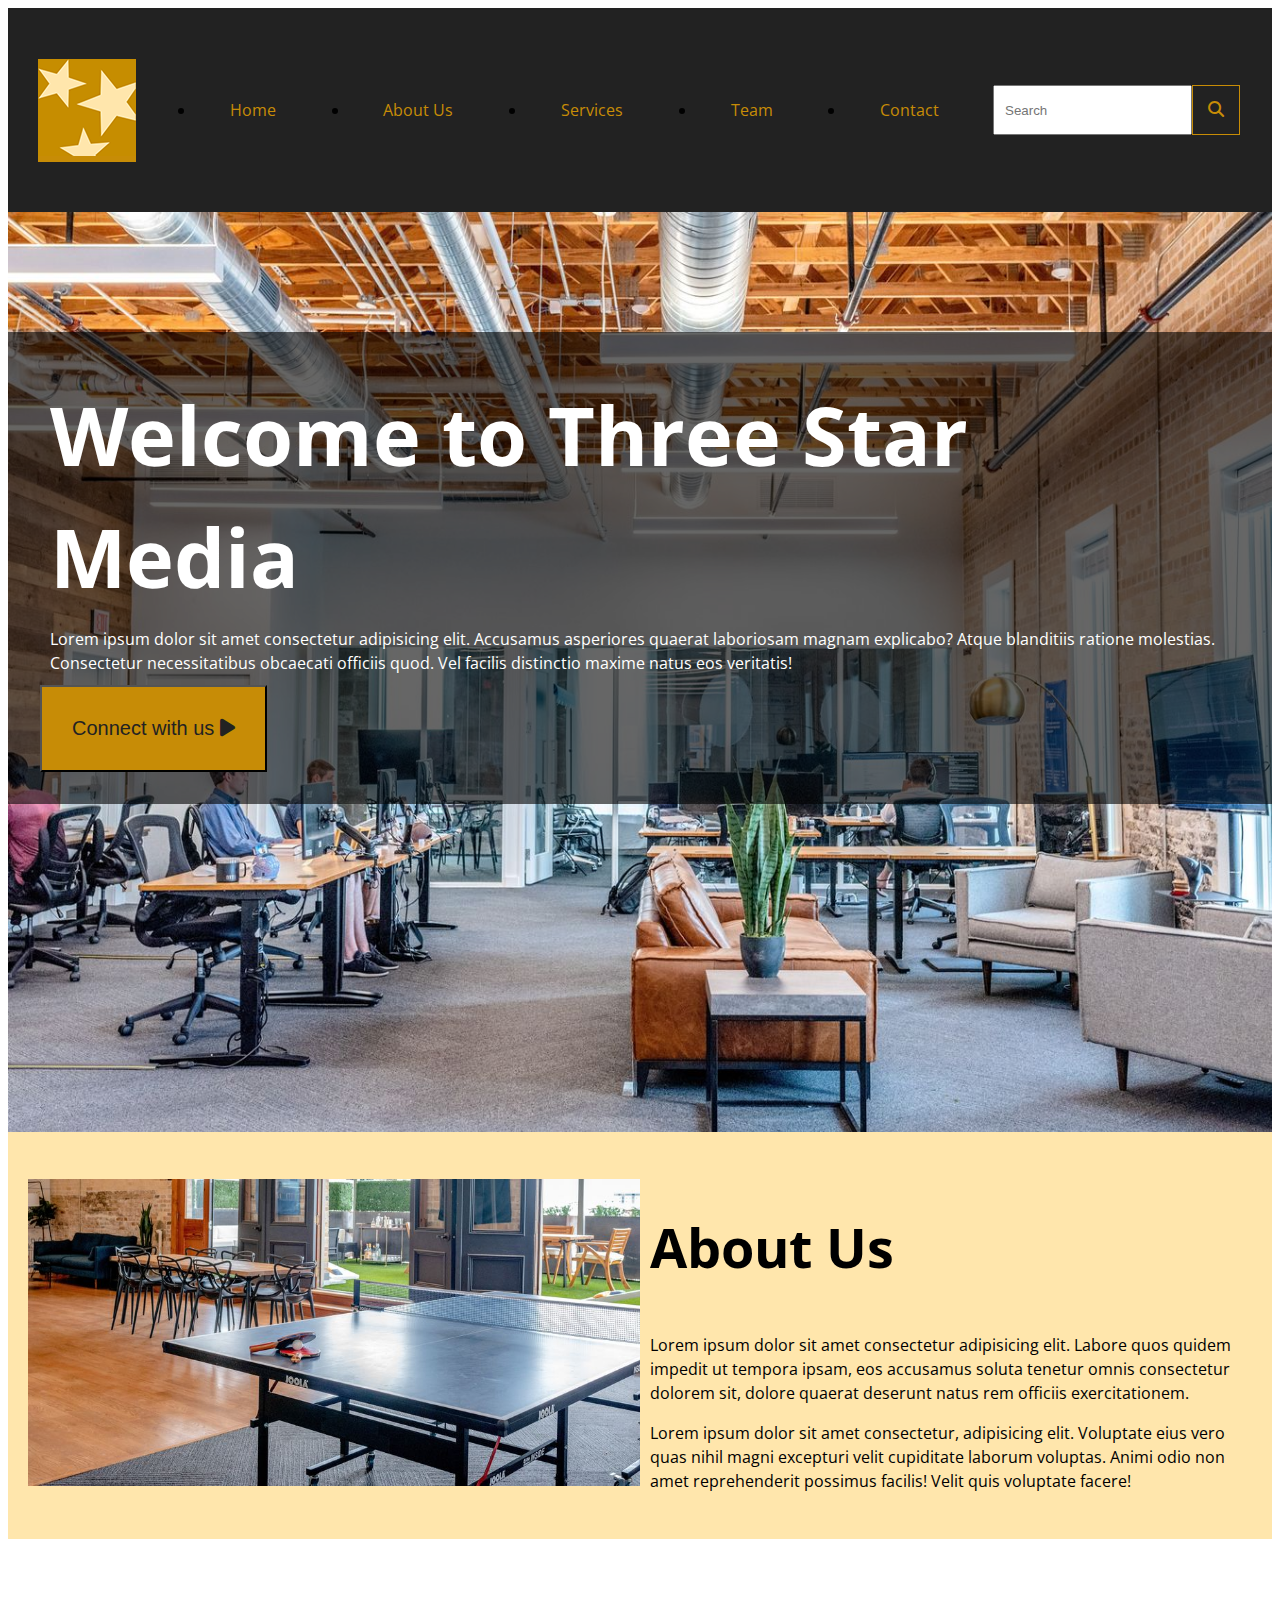
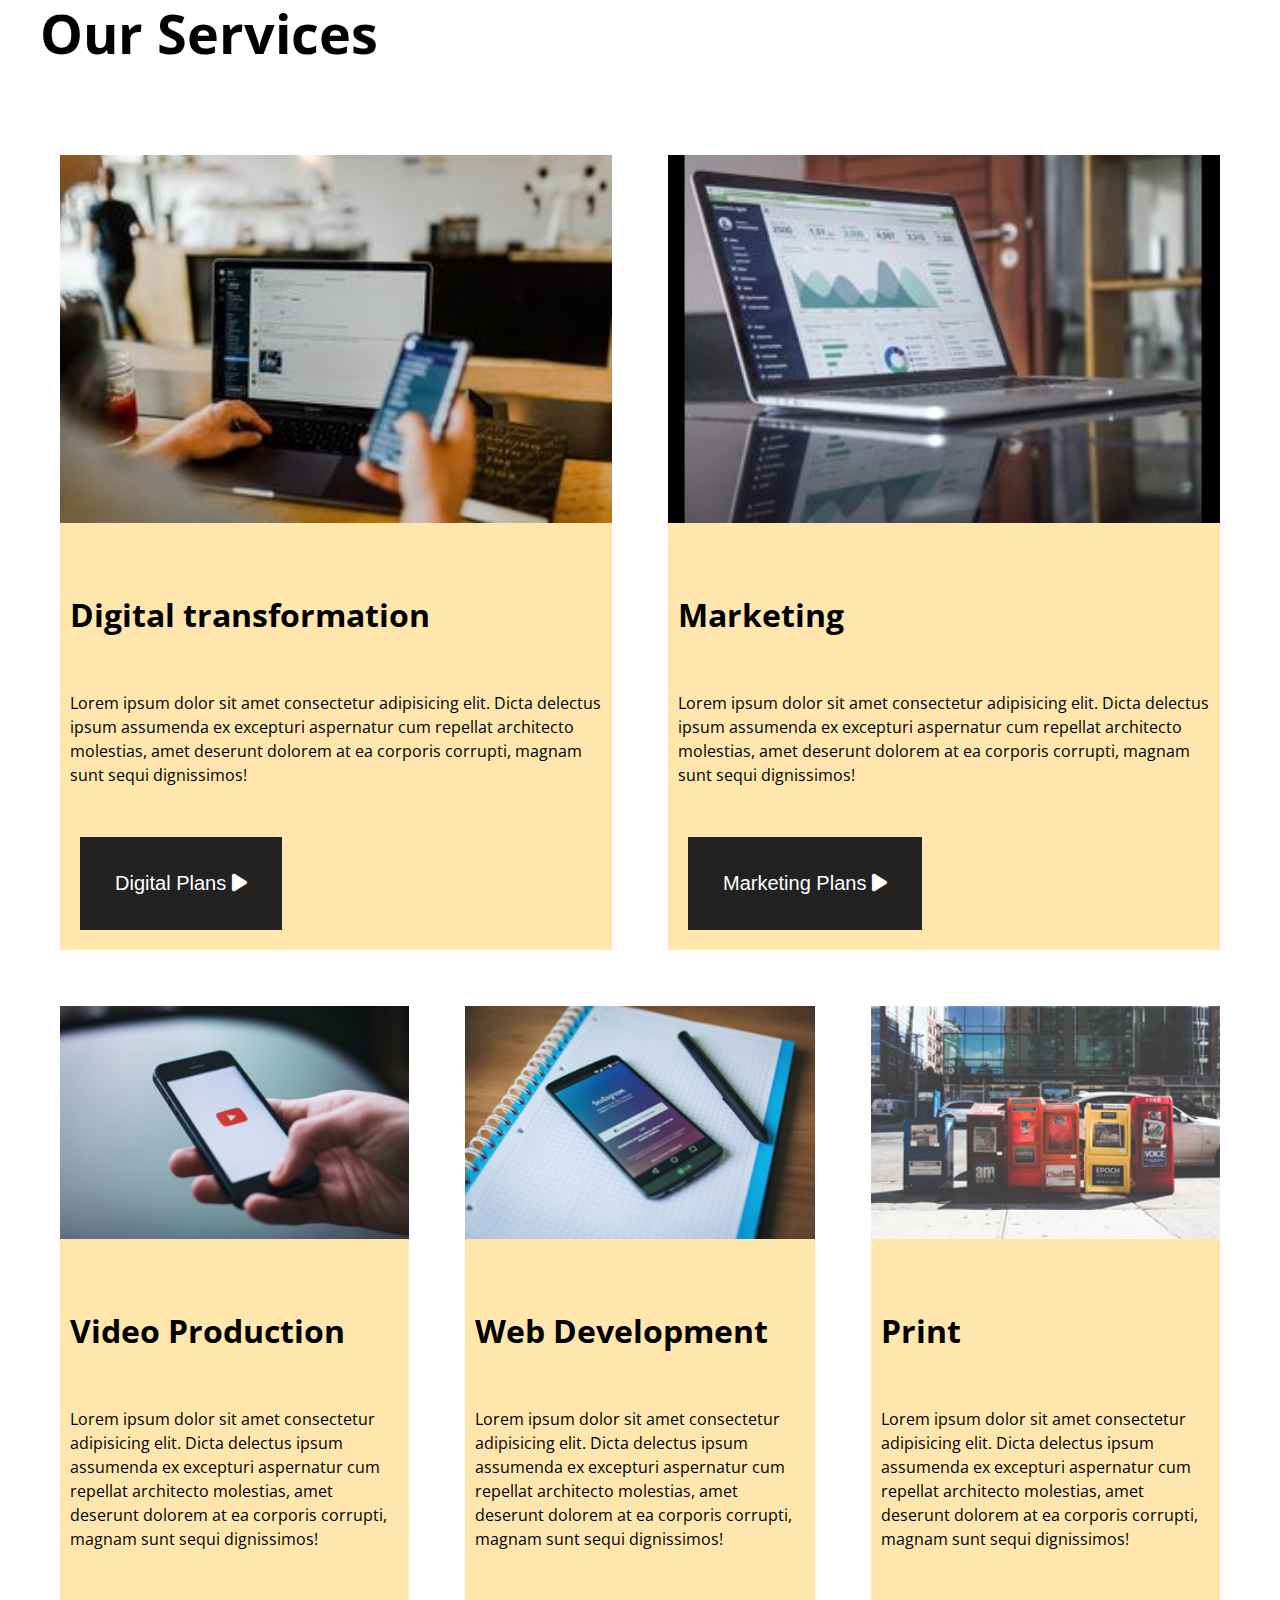
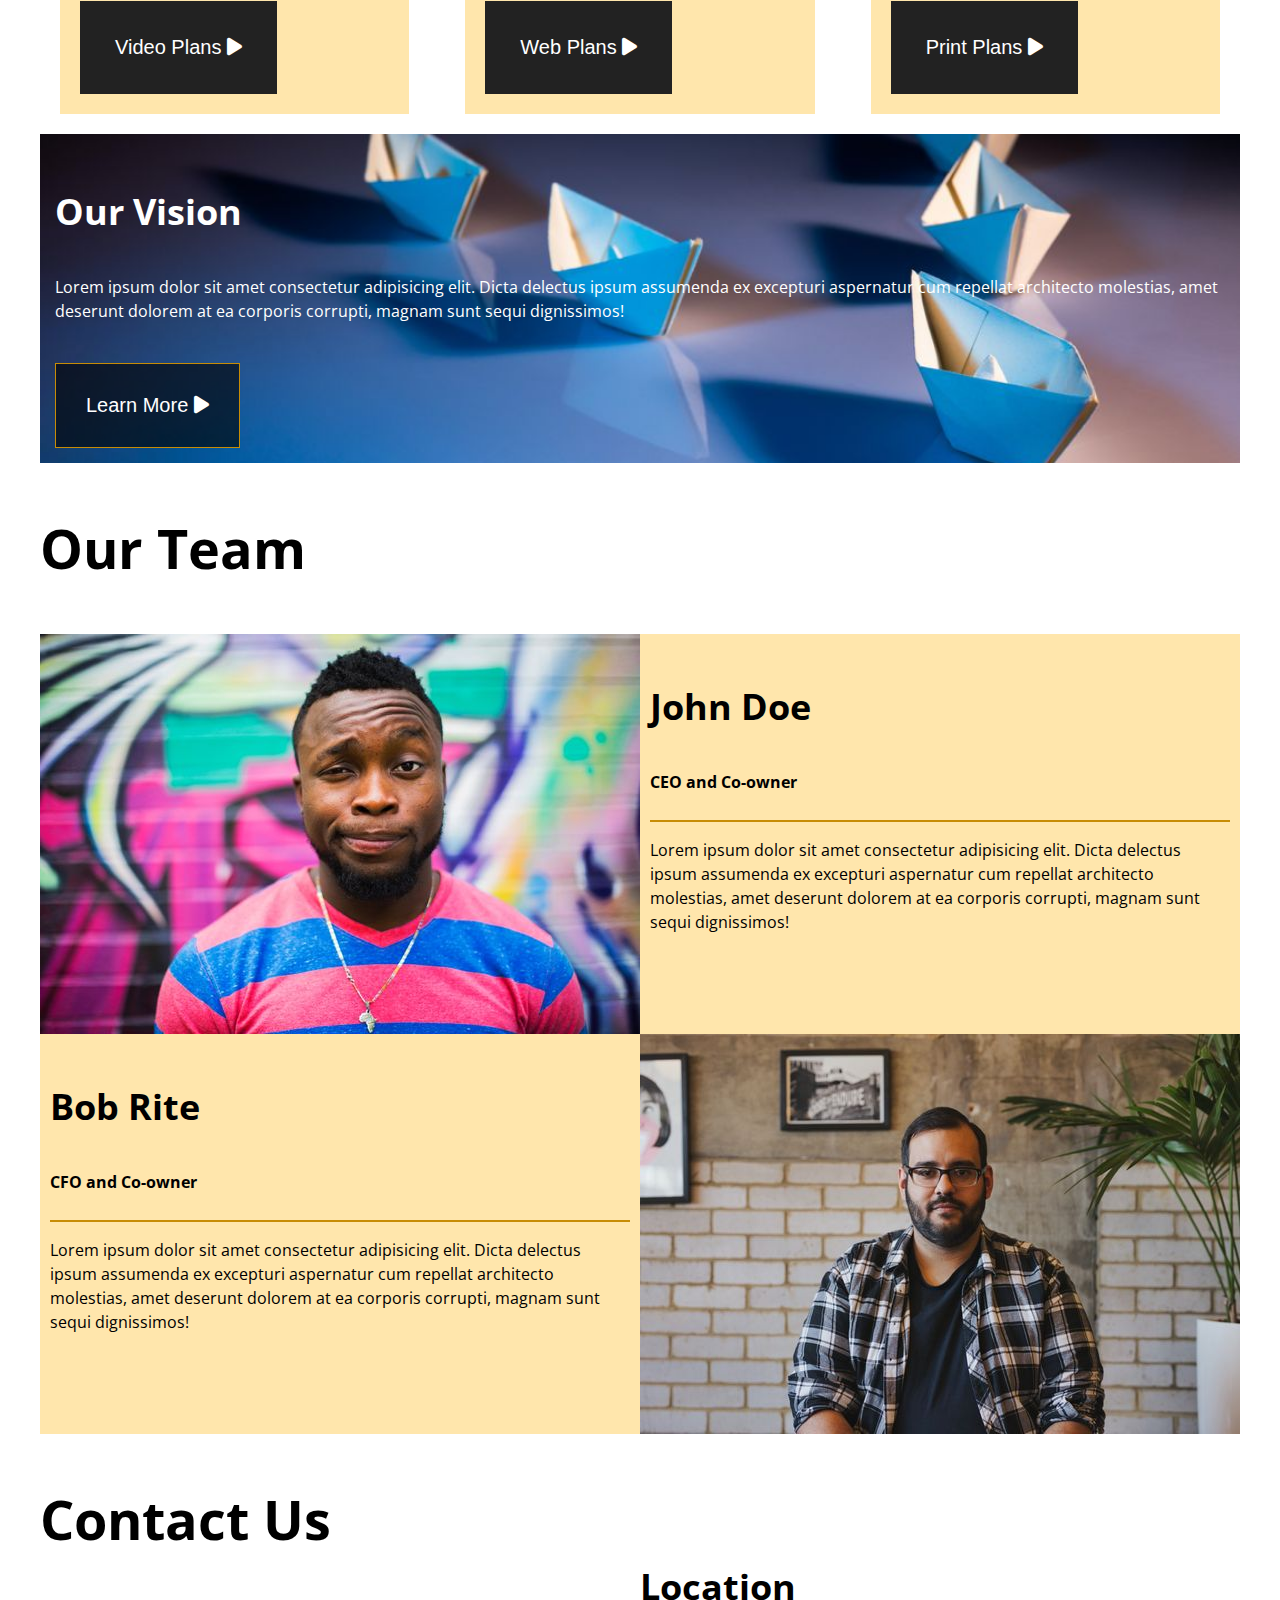
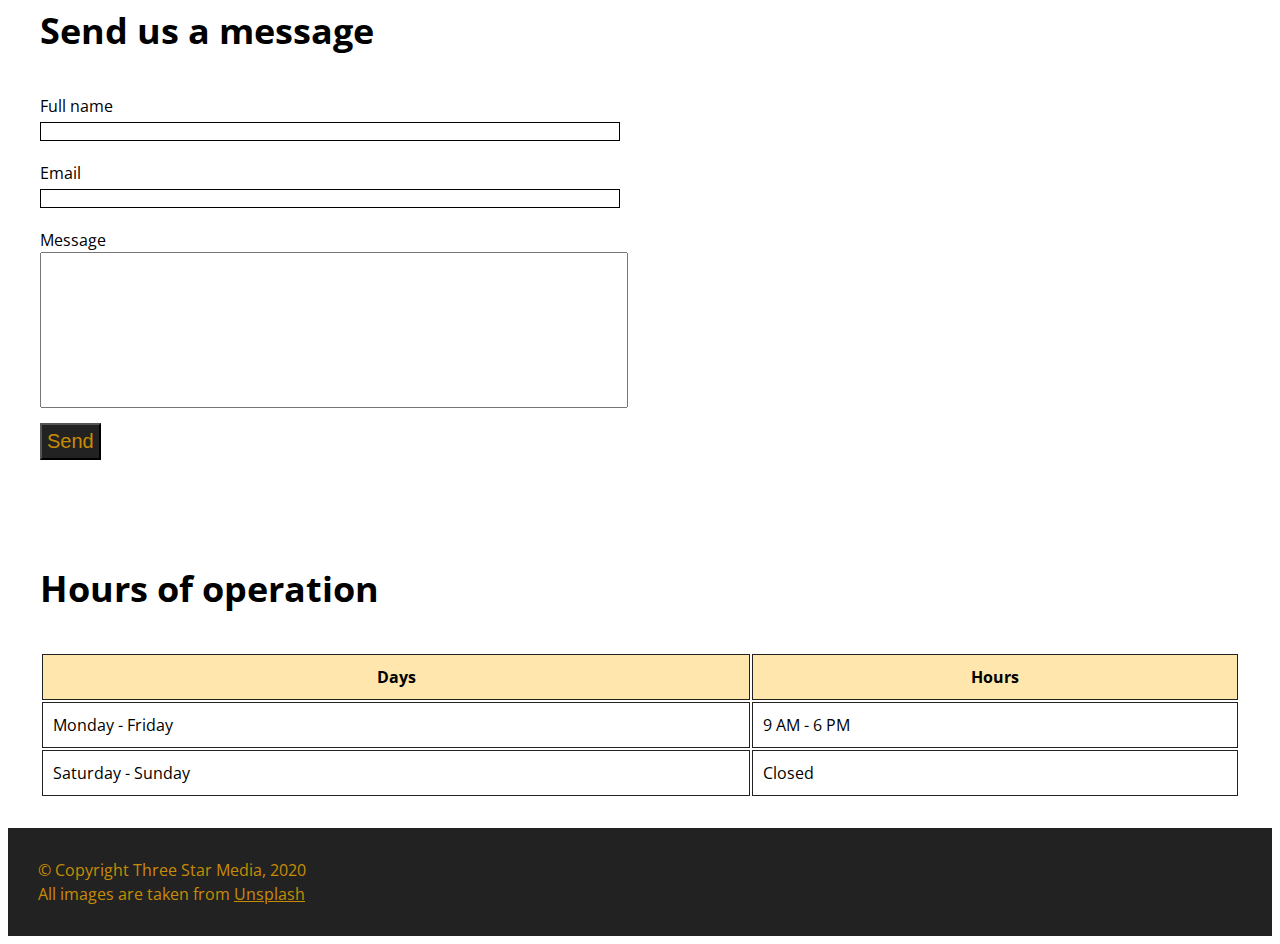
==== commit bfbd79d1: "Edited container" ====
--- a/final-project/index.html
+++ b/final-project/index.html
@@ -19,7 +19,7 @@
 </head>
 
 <body>
-    <div class="container">
+  
         <!-- Site Header -->
         <header class="masthead">
             <!-- Navigation is inside the header-->
@@ -89,6 +89,7 @@
                     </div>
                 </div>
             </section>
+            <div class="container">
             <section class="services" id="ourservices">
                 <h2>
                     Our Services
--- a/final-project/css/main.css
+++ b/final-project/css/main.css
@@ -158,10 +158,9 @@
   color: white;
   margin: 10px;
 }
+
 .banner-content {
   background-color: rgba(0, 0, 0, 0.6);
-  padding: 2em;
-  margin: 30px;
 }
 
 /* Styling the clickable anchor tag */
